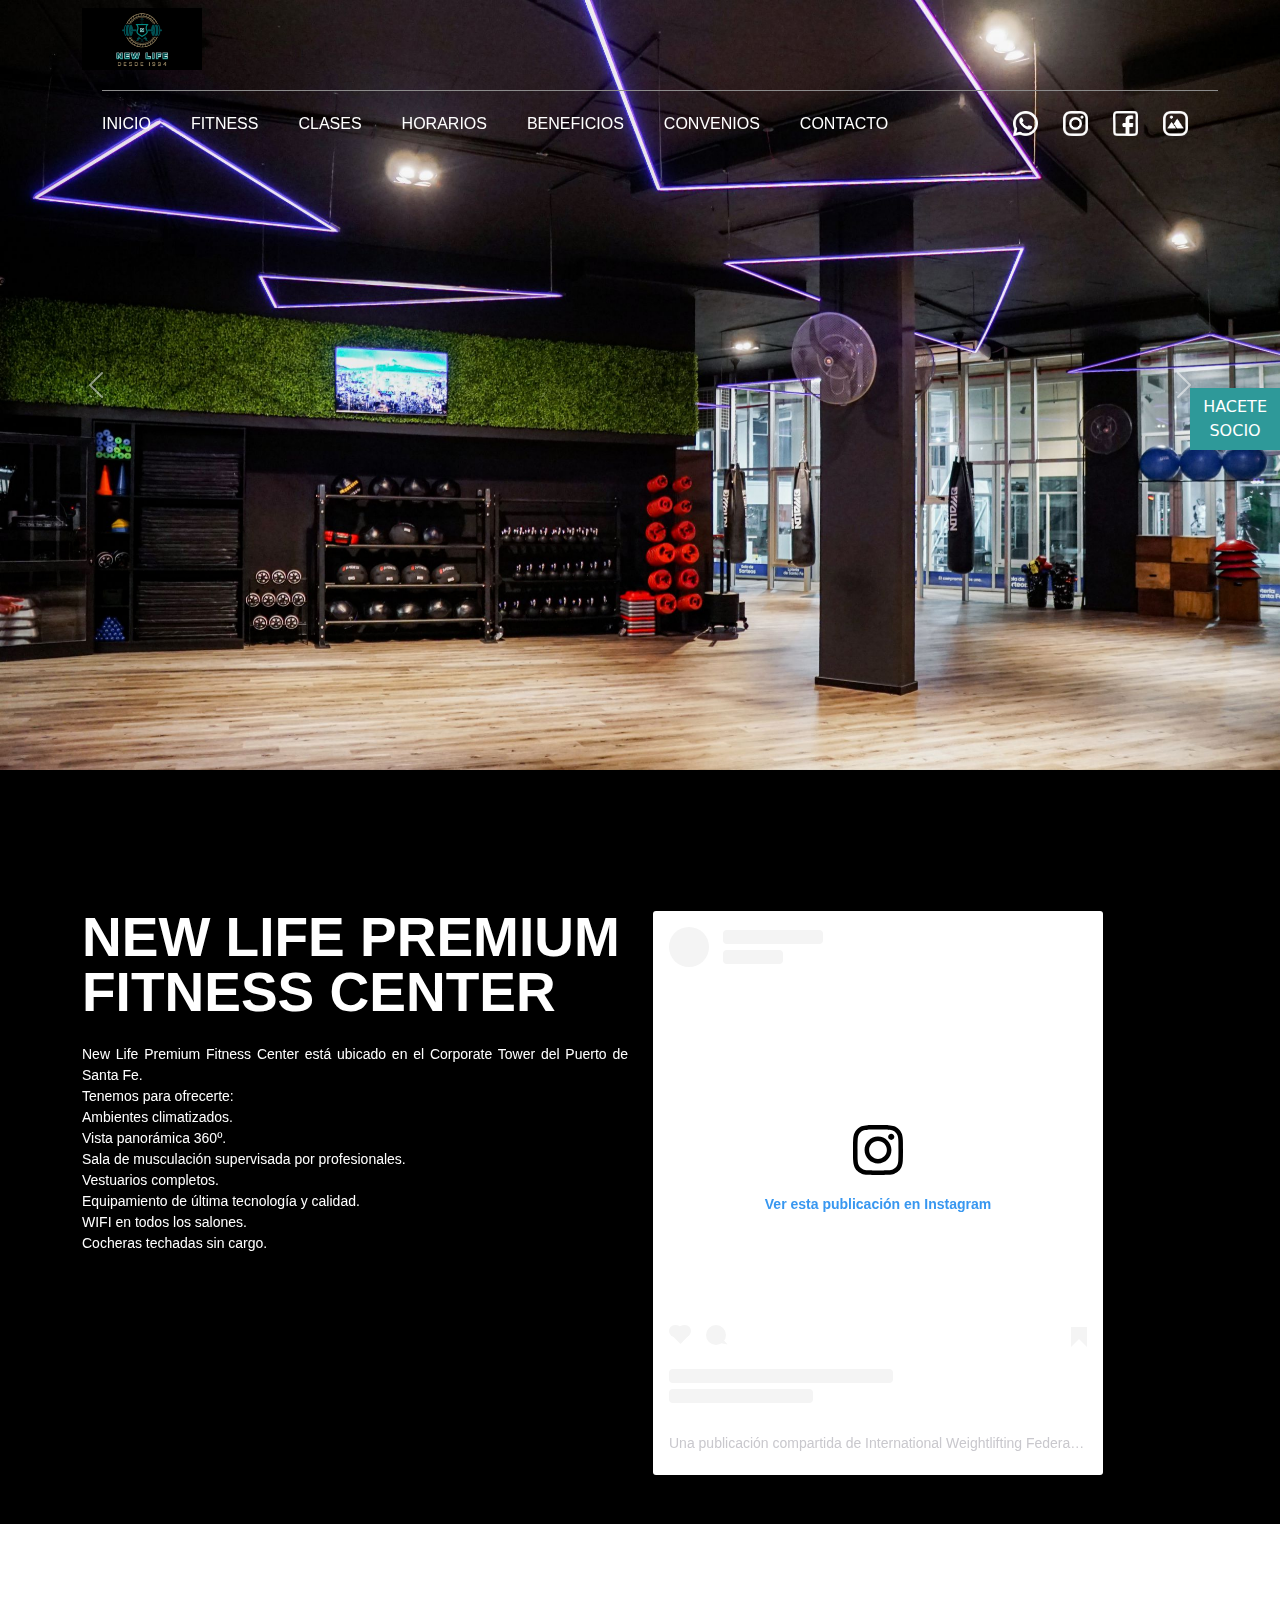
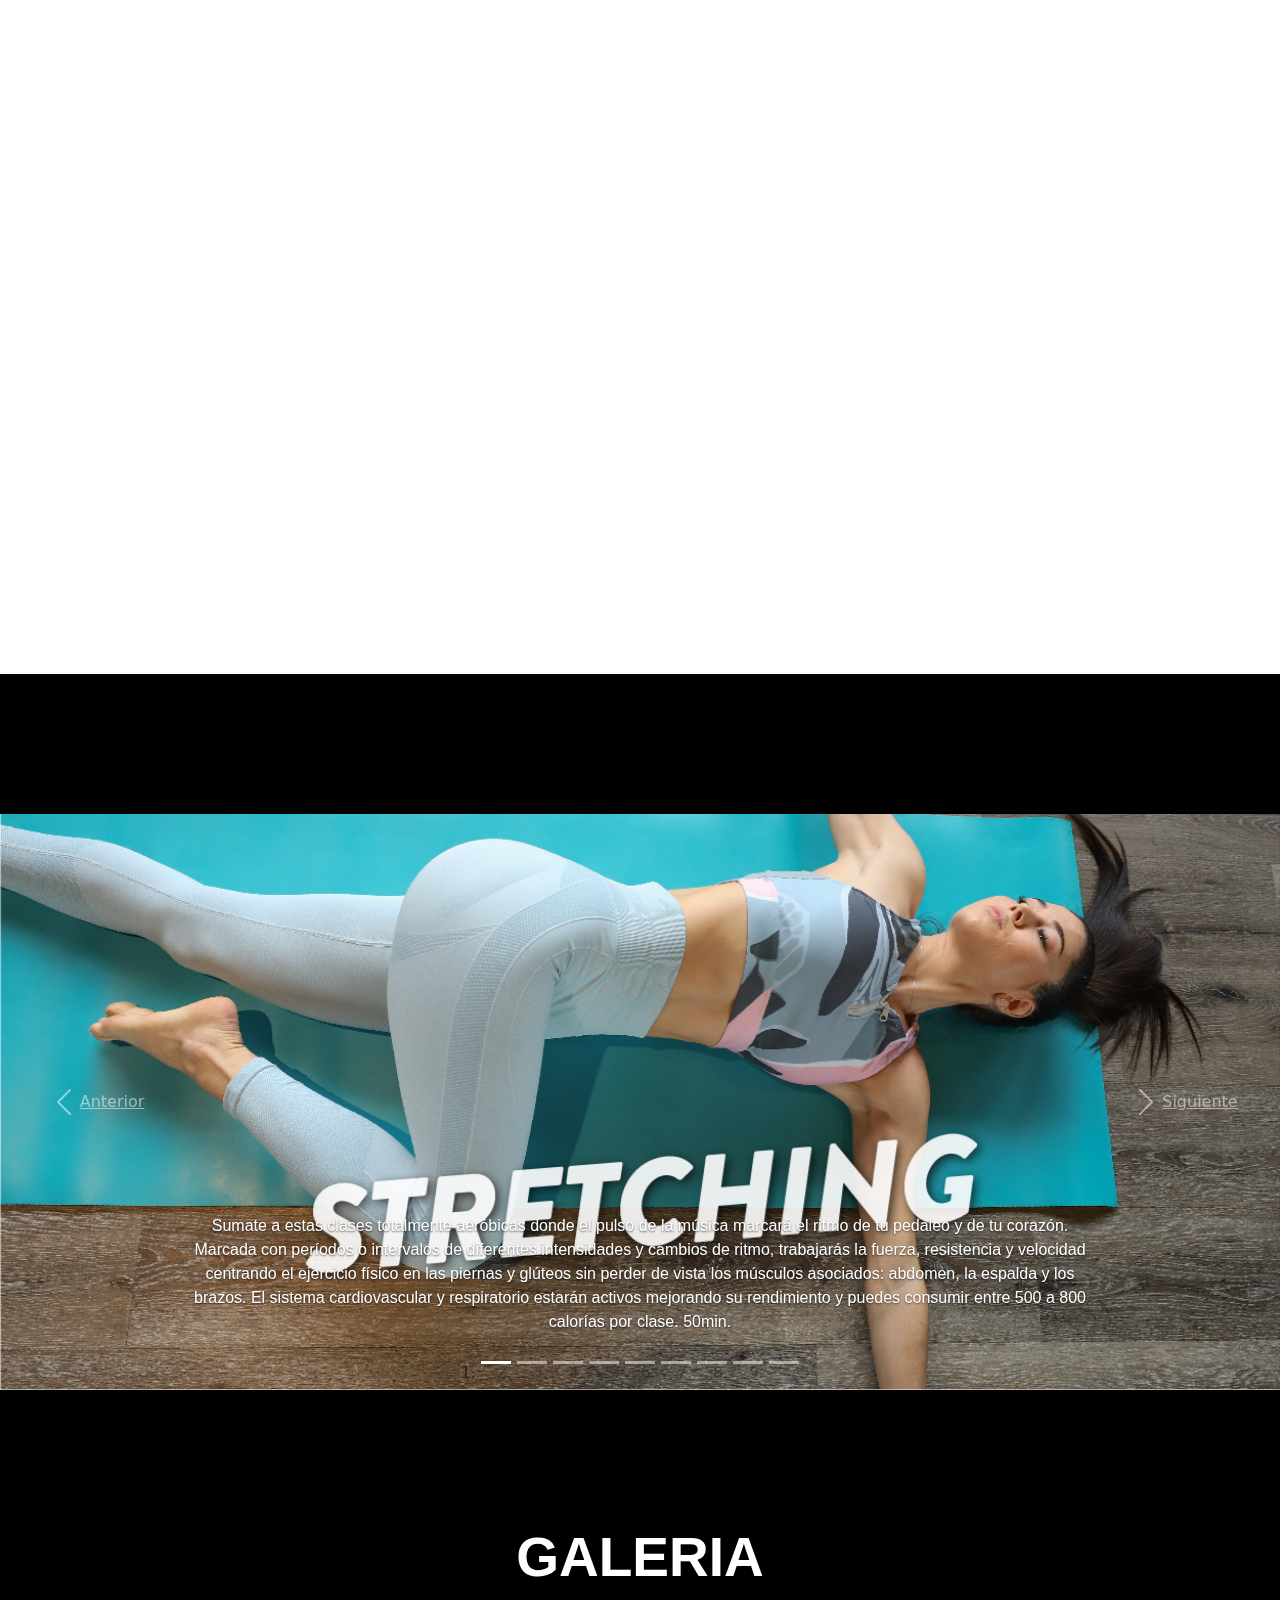
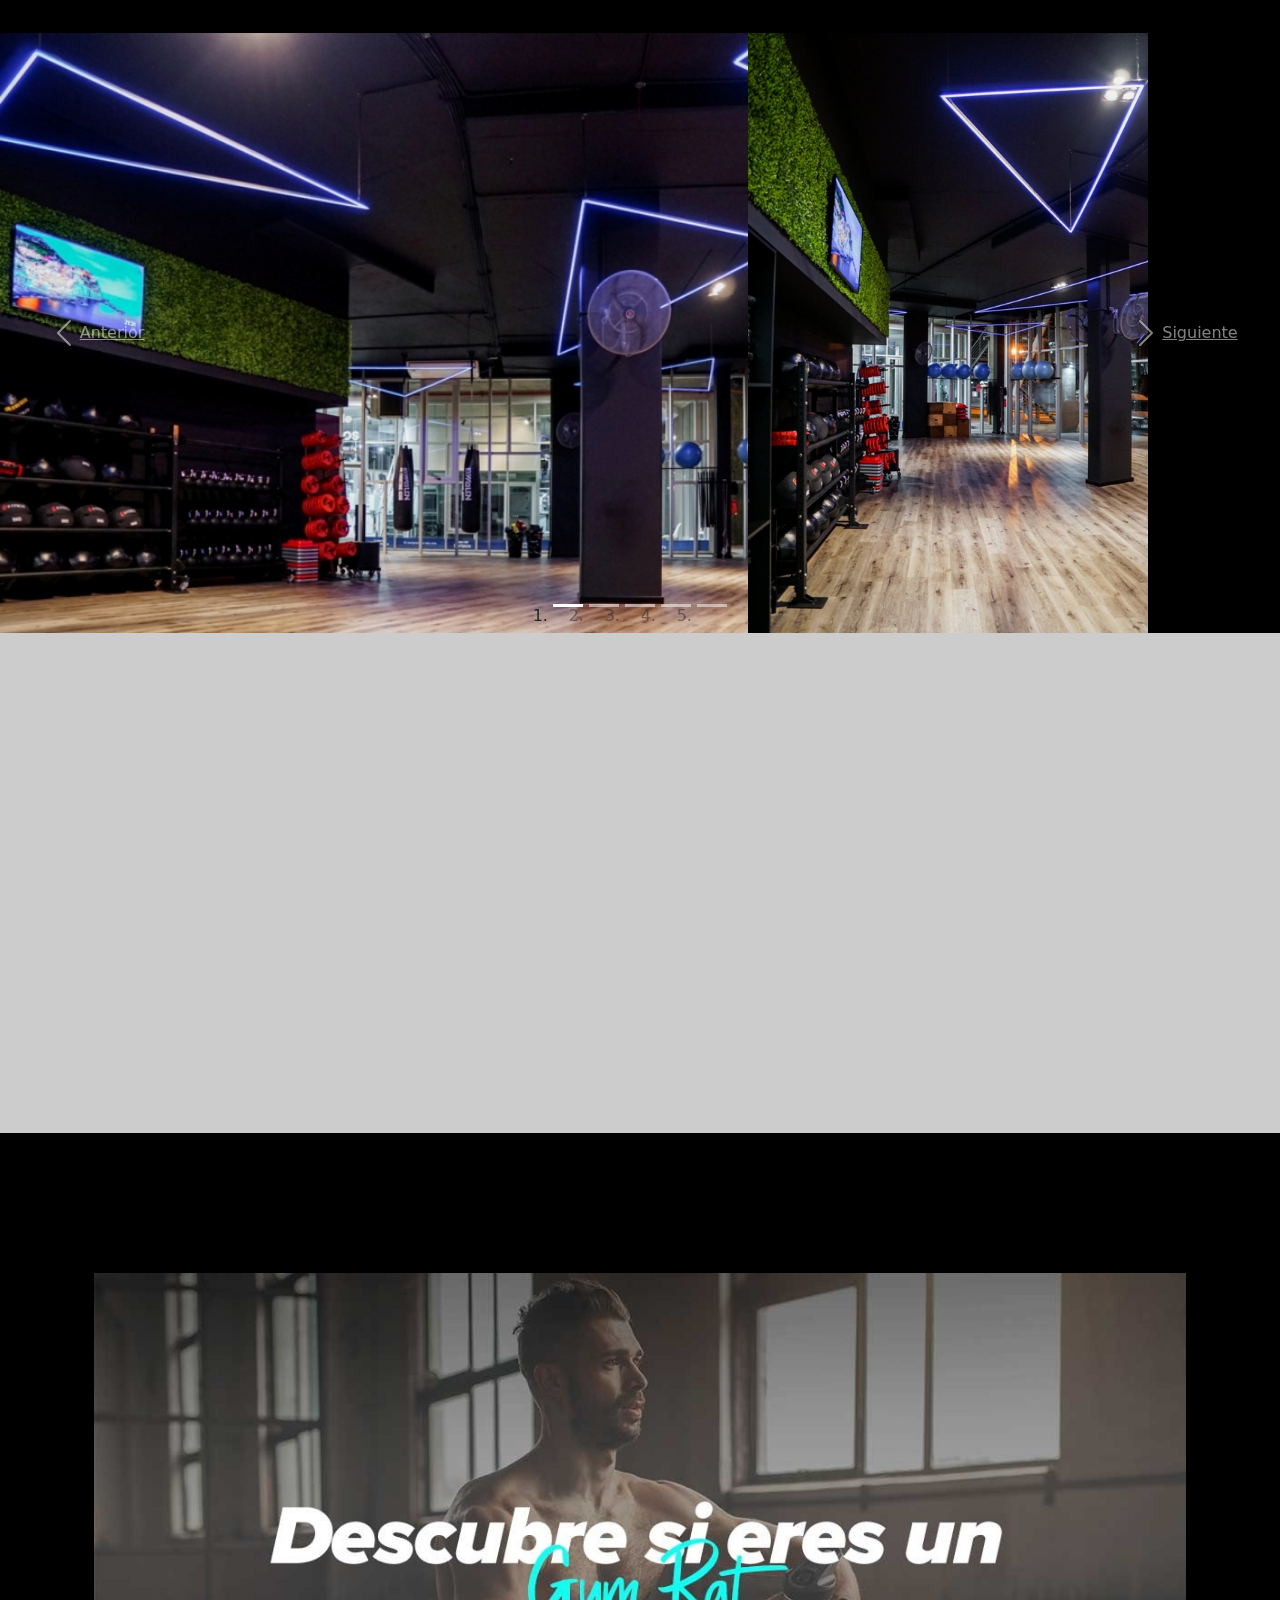
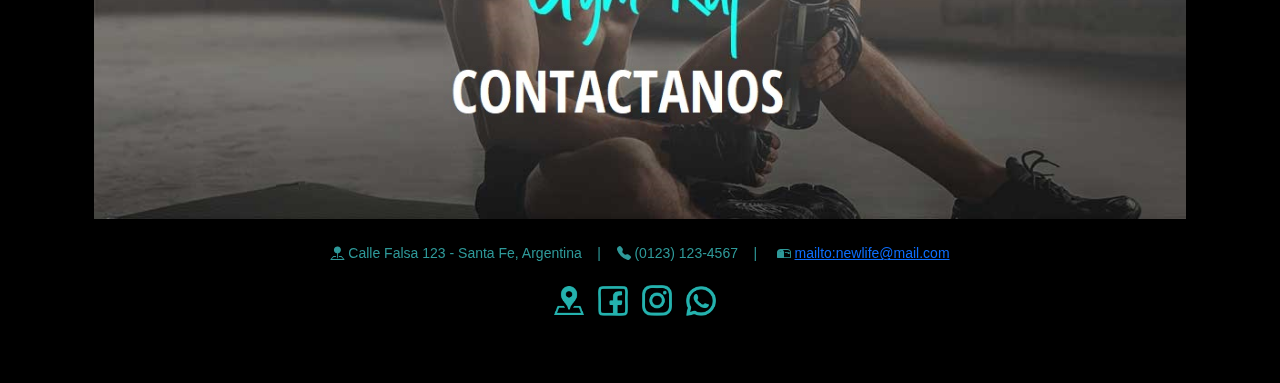
==== index.html @ 92bd69ae "seccion contacto agreagada y con eso finalizo la seccion main" ====
<!DOCTYPE html>
<html lang="en">

    <head>
        <meta charset="UTF-8">
        <meta name="viewport" content="width=device-width, initial-scale=1.0">
        <title>New Life Premium Fitness Center</title>

        <link href="https://cdn.jsdelivr.net/npm/bootstrap@5.3.3/dist/css/bootstrap.min.css" rel="stylesheet"
            integrity="sha384-QWTKZyjpPEjISv5WaRU9OFeRpok6YctnYmDr5pNlyT2bRjXh0JMhjY6hW+ALEwIH" crossorigin="anonymous">

        <link rel="stylesheet" href="https://cdn.jsdelivr.net/npm/bootstrap-icons@1.11.3/font/bootstrap-icons.min.css">

        <link rel="stylesheet" href="css/estilos.css">
    </head>

    <body id="pagina-top">
        <!-- ############################################################ HEADER #############################################################################-->
        <header>
            <nav class="navbar navbar-expand-md navbar-dark fixed-top">
                <div class="container">
                    <a class="page-scroll" href="#pagina-top"><img src="imagenes/landscapelogo.jpeg"
                            alt="New Life Premium Fitness Center" width="120"></a>
                    <div class="m-gris"></div>

                    <button class="navbar-toggler" type="button" data-bs-toggle="collapse"
                        data-bs-target="#navbarCollapse" aria-controls="navbarCollapse" aria-expanded="false"
                        aria-label="Toggle navigation">
                        <span class="navbar-toggler-icon"></span>
                    </button>


                    <div class="collapse navbar-collapse w-100 justify-content-between" id="navbarCollapse">
                        <ul class="navbar-nav">
                            <li class="nav-item"><a href="#pagina-top">INICIO</a></li>
                            <li class="nav-item"><a href="#fitness">FITNESS</a></li>
                            <li class="nav-item"><a href="#clases">CLASES</a></li>
                            <li class="nav-item"><a href="html/horarios.html">HORARIOS</a></li>
                            <li class="nav-item"><a href="html/beneficios.html">BENEFICIOS</a></li>
                            <li class="nav-item"><a href="html/convenios.html">CONVENIOS</a></li>
                            <li class="nav-item"><a href="#contacto">CONTACTO</a></li>
                        </ul>

                        <div class="cabecera-r">
                            <a href="https://web.whatsapp.com" target="_blank"><img src="imagenes/whatsapp2.png"
                                    height="25" alt=""></a>
                            <a href="https://www.instagram.com" target="_blank"><img src="imagenes/instagram.png"
                                    height="25" alt=""></a>
                            <a href="https://www.facebook.com" target="_blank"><img src="imagenes/facebook.png"
                                    height="25" alt=""></a>
                            <a href="#galeria"><img src="imagenes/galeria.png" height="25" alt=""></a>
                        </div>
                    </div>
                </div>
            </nav>


            <div id="carouselExample" class="carousel slide">
                <div class="carousel-inner">
                    <div class="carousel-item active">
                        <img src="imagenes/portada_1.jpg" class="d-block w-100" alt="...">
                    </div>
                    <div class="carousel-item">
                        <img src="imagenes/portada_2.jpg" class="d-block w-100" alt="...">
                    </div>
                    <div class="carousel-item">
                        <img src="imagenes/portada_3.jpg" class="d-block w-100" alt="...">
                    </div>
                </div>
                <button class="carousel-control-prev" type="button" data-bs-target="#carouselExample"
                    data-bs-slide="prev">
                    <span class="carousel-control-prev-icon" aria-hidden="true"></span>
                    <span class="visually-hidden">Previous</span>
                </button>
                <button class="carousel-control-next" type="button" data-bs-target="#carouselExample"
                    data-bs-slide="next">
                    <span class="carousel-control-next-icon" aria-hidden="true"></span>
                    <span class="visually-hidden">Next</span>
                </button>
            </div>
        </header>

        <!-- ############################################################ MAIN #############################################################################-->

        <main>
            <!-- =================================== BOTON FLOTANTE =============================== -->
            <div class="d-none d-sm-block" id="toTop" style="display: block;">
                <a href="html/preinscripcion.html">
                    <button class="btn btn-large btn-principal">
                        HACETE<br>
                        SOCIO
                    </button>
                </a>
            </div>

            <div class="d-block d-lg-none d-xl-block d-md-none d-lg-block d-sm-none d-md-block d-xl-none" id="toTopcel"
                style="display: block;">
                <a href="html/preinscripcion.html">
                    <button class="btn btn-large btn-principal">
                        HACETE SOCIO
                    </button>
                </a>
            </div>

            <!-- ############################################################ FITNESS #############################################################################-->

            <section id="fitness" class="fitness-section">
                <div class="container">
                    <div class="row">
                        <div class="col-lg-6 col-sm-6 col-xs-12">
                            <div class="titulo-n">New Life Premium Fitness Center</div><br>
                            <div class="parrafo2">
                                New Life Premium Fitness Center está ubicado en el Corporate Tower del Puerto de Santa
                                Fe. <br> Tenemos
                                para ofrecerte:<br>


                                Ambientes climatizados.<br>

                                Vista panorámica 360º.<br>

                                Sala de musculación supervisada por profesionales.<br>

                                Vestuarios completos.<br>

                                Equipamiento de última tecnología y calidad.<br>

                                WIFI en todos los salones.<br>

                                Cocheras techadas sin cargo.<br>
                                <br>

                            </div>
                        </div>



                        <div class="col-lg-6 col-sm-6 col-xs-12">
                            <blockquote class="instagram-media" data-instgrm-captioned
                                data-instgrm-permalink="https://www.instagram.com/p/C6EN-wyI9w6/?utm_source=ig_embed&amp;utm_campaign=loading"
                                data-instgrm-version="14"
                                style=" background:#FFF; border:0; border-radius:3px; box-shadow:0 0 1px 0 rgba(0,0,0,0.5),0 1px 10px 0 rgba(0,0,0,0.15); margin: 1px; max-width:450px; min-width:280px; padding:0; width:99.375%; width:-webkit-calc(100% - 2px); width:calc(100% - 2px);">
                                <div style="padding:16px;"> <a
                                        href="https://www.instagram.com/p/C6EN-wyI9w6/?utm_source=ig_embed&amp;utm_campaign=loading"
                                        style=" background:#FFFFFF; line-height:0; padding:0 0; text-align:center; text-decoration:none; width:100%;"
                                        target="_blank">
                                        <div style=" display: flex; flex-direction: row; align-items: center;">
                                            <div
                                                style="background-color: #F4F4F4; border-radius: 50%; flex-grow: 0; height: 40px; margin-right: 14px; width: 40px;">
                                            </div>
                                            <div
                                                style="display: flex; flex-direction: column; flex-grow: 1; justify-content: center;">
                                                <div
                                                    style=" background-color: #F4F4F4; border-radius: 4px; flex-grow: 0; height: 14px; margin-bottom: 6px; width: 100px;">
                                                </div>
                                                <div
                                                    style=" background-color: #F4F4F4; border-radius: 4px; flex-grow: 0; height: 14px; width: 60px;">
                                                </div>
                                            </div>
                                        </div>
                                        <div style="padding: 19% 0;"></div>
                                        <div style="display:block; height:50px; margin:0 auto 12px; width:50px;"><svg
                                                width="50px" height="50px" viewBox="0 0 60 60" version="1.1"
                                                xmlns="https://www.w3.org/2000/svg"
                                                xmlns:xlink="https://www.w3.org/1999/xlink">
                                                <g stroke="none" stroke-width="1" fill="none" fill-rule="evenodd">
                                                    <g transform="translate(-511.000000, -20.000000)" fill="#000000">
                                                        <g>
                                                            <path
                                                                d="M556.869,30.41 C554.814,30.41 553.148,32.076 553.148,34.131 C553.148,36.186 554.814,37.852 556.869,37.852 C558.924,37.852 560.59,36.186 560.59,34.131 C560.59,32.076 558.924,30.41 556.869,30.41 M541,60.657 C535.114,60.657 530.342,55.887 530.342,50 C530.342,44.114 535.114,39.342 541,39.342 C546.887,39.342 551.658,44.114 551.658,50 C551.658,55.887 546.887,60.657 541,60.657 M541,33.886 C532.1,33.886 524.886,41.1 524.886,50 C524.886,58.899 532.1,66.113 541,66.113 C549.9,66.113 557.115,58.899 557.115,50 C557.115,41.1 549.9,33.886 541,33.886 M565.378,62.101 C565.244,65.022 564.756,66.606 564.346,67.663 C563.803,69.06 563.154,70.057 562.106,71.106 C561.058,72.155 560.06,72.803 558.662,73.347 C557.607,73.757 556.021,74.244 553.102,74.378 C549.944,74.521 548.997,74.552 541,74.552 C533.003,74.552 532.056,74.521 528.898,74.378 C525.979,74.244 524.393,73.757 523.338,73.347 C521.94,72.803 520.942,72.155 519.894,71.106 C518.846,70.057 518.197,69.06 517.654,67.663 C517.244,66.606 516.755,65.022 516.623,62.101 C516.479,58.943 516.448,57.996 516.448,50 C516.448,42.003 516.479,41.056 516.623,37.899 C516.755,34.978 517.244,33.391 517.654,32.338 C518.197,30.938 518.846,29.942 519.894,28.894 C520.942,27.846 521.94,27.196 523.338,26.654 C524.393,26.244 525.979,25.756 528.898,25.623 C532.057,25.479 533.004,25.448 541,25.448 C548.997,25.448 549.943,25.479 553.102,25.623 C556.021,25.756 557.607,26.244 558.662,26.654 C560.06,27.196 561.058,27.846 562.106,28.894 C563.154,29.942 563.803,30.938 564.346,32.338 C564.756,33.391 565.244,34.978 565.378,37.899 C565.522,41.056 565.552,42.003 565.552,50 C565.552,57.996 565.522,58.943 565.378,62.101 M570.82,37.631 C570.674,34.438 570.167,32.258 569.425,30.349 C568.659,28.377 567.633,26.702 565.965,25.035 C564.297,23.368 562.623,22.342 560.652,21.575 C558.743,20.834 556.562,20.326 553.369,20.18 C550.169,20.033 549.148,20 541,20 C532.853,20 531.831,20.033 528.631,20.18 C525.438,20.326 523.257,20.834 521.349,21.575 C519.376,22.342 517.703,23.368 516.035,25.035 C514.368,26.702 513.342,28.377 512.574,30.349 C511.834,32.258 511.326,34.438 511.181,37.631 C511.035,40.831 511,41.851 511,50 C511,58.147 511.035,59.17 511.181,62.369 C511.326,65.562 511.834,67.743 512.574,69.651 C513.342,71.625 514.368,73.296 516.035,74.965 C517.703,76.634 519.376,77.658 521.349,78.425 C523.257,79.167 525.438,79.673 528.631,79.82 C531.831,79.965 532.853,80.001 541,80.001 C549.148,80.001 550.169,79.965 553.369,79.82 C556.562,79.673 558.743,79.167 560.652,78.425 C562.623,77.658 564.297,76.634 565.965,74.965 C567.633,73.296 568.659,71.625 569.425,69.651 C570.167,67.743 570.674,65.562 570.82,62.369 C570.966,59.17 571,58.147 571,50 C571,41.851 570.966,40.831 570.82,37.631">
                                                            </path>
                                                        </g>
                                                    </g>
                                                </g>
                                            </svg></div>
                                        <div style="padding-top: 8px;">
                                            <div
                                                style=" color:#3897f0; font-family:Arial,sans-serif; font-size:14px; font-style:normal; font-weight:550; line-height:18px;">
                                                Ver esta publicación en Instagram</div>
                                        </div>
                                        <div style="padding: 12.5% 0;"></div>
                                        <div
                                            style="display: flex; flex-direction: row; margin-bottom: 14px; align-items: center;">
                                            <div>
                                                <div
                                                    style="background-color: #F4F4F4; border-radius: 50%; height: 12.5px; width: 12.5px; transform: translateX(0px) translateY(7px);">
                                                </div>
                                                <div
                                                    style="background-color: #F4F4F4; height: 12.5px; transform: rotate(-45deg) translateX(3px) translateY(1px); width: 12.5px; flex-grow: 0; margin-right: 14px; margin-left: 2px;">
                                                </div>
                                                <div
                                                    style="background-color: #F4F4F4; border-radius: 50%; height: 12.5px; width: 12.5px; transform: translateX(9px) translateY(-18px);">
                                                </div>
                                            </div>
                                            <div style="margin-left: 8px;">
                                                <div
                                                    style=" background-color: #F4F4F4; border-radius: 50%; flex-grow: 0; height: 20px; width: 20px;">
                                                </div>
                                                <div
                                                    style=" width: 0; height: 0; border-top: 2px solid transparent; border-left: 6px solid #f4f4f4; border-bottom: 2px solid transparent; transform: translateX(16px) translateY(-4px) rotate(30deg)">
                                                </div>
                                            </div>
                                            <div style="margin-left: auto;">
                                                <div
                                                    style=" width: 0px; border-top: 8px solid #F4F4F4; border-right: 8px solid transparent; transform: translateY(16px);">
                                                </div>
                                                <div
                                                    style=" background-color: #F4F4F4; flex-grow: 0; height: 12px; width: 16px; transform: translateY(-4px);">
                                                </div>
                                                <div
                                                    style=" width: 0; height: 0; border-top: 8px solid #F4F4F4; border-left: 8px solid transparent; transform: translateY(-4px) translateX(8px);">
                                                </div>
                                            </div>
                                        </div>
                                        <div
                                            style="display: flex; flex-direction: column; flex-grow: 1; justify-content: center; margin-bottom: 24px;">
                                            <div
                                                style=" background-color: #F4F4F4; border-radius: 4px; flex-grow: 0; height: 14px; margin-bottom: 6px; width: 224px;">
                                            </div>
                                            <div
                                                style=" background-color: #F4F4F4; border-radius: 4px; flex-grow: 0; height: 14px; width: 144px;">
                                            </div>
                                        </div>
                                    </a>
                                    <p
                                        style=" color:#c9c8cd; font-family:Arial,sans-serif; font-size:14px; line-height:17px; margin-bottom:0; margin-top:8px; overflow:hidden; padding:8px 0 7px; text-align:center; text-overflow:ellipsis; white-space:nowrap;">
                                        <a href="https://www.instagram.com/p/C6EN-wyI9w6/?utm_source=ig_embed&amp;utm_campaign=loading"
                                            style=" color:#c9c8cd; font-family:Arial,sans-serif; font-size:14px; font-style:normal; font-weight:normal; line-height:17px; text-decoration:none;"
                                            target="_blank">Una publicación compartida de International Weightlifting
                                            Federation (@iwfnet)</a>
                                    </p>
                                </div>
                            </blockquote>
                            <script async src="//www.instagram.com/embed.js"></script>
                            <br><br>
                        </div>
                    </div>
                </div>
            </section>

            <!-- ############################################################ VIDEO PROMO #############################################################################-->
            <section class="image-section d-none d-sm-block">

                <div class="col-lg-12 col-md-12 col-12 d-none d-sm-block">
                    <video class="background-video" muted="" autoplay="" loop="" preload="auto">
                        <source src="video/video-promo.mp4" type="video/mp4">
                    </video>
                </div>
            </section>

            <!-- ############################################################ CLASES Y ANIMACION #############################################################################-->

            <section class="animacion-seccion d-lg-none d-xl-block d-xl-none">
                <div id="carouselExampleAutoplaying" class="carousel slide" data-bs-ride="carousel">
                    <div class="carousel-inner">
                        <div class="carousel-item active">
                            <img src="imagenes/animacion_01.jpg" class="d-block w-100" alt="animacion_01">
                        </div>
                        <div class="carousel-item">
                            <img src="imagenes/animacion_02.jpg" class="d-block w-100" alt="animacion_02">
                        </div>
                        <div class="carousel-item">
                            <img src="imagenes/animacion_03.jpg" class="d-block w-100" alt="animacion_03">
                        </div>
                        <div class="carousel-item">
                            <img src="imagenes/animacion_04.jpg" class="d-block w-100" alt="animacion_04">
                        </div>
                        <div class="carousel-item">
                            <img src="imagenes/animacion_05.jpg" class="d-block w-100" alt="animacion_05">
                        </div>
                    </div>
                    <button class="carousel-control-prev" type="button" data-bs-target="#carouselExampleAutoplaying"
                        data-bs-slide="prev">
                        <span class="carousel-control-prev-icon" aria-hidden="true"></span>
                        <span class="visually-hidden">Previous</span>
                    </button>
                    <button class="carousel-control-next" type="button" data-bs-target="#carouselExampleAutoplaying"
                        data-bs-slide="next">
                        <span class="carousel-control-next-icon" aria-hidden="true"></span>
                        <span class="visually-hidden">Next</span>
                    </button>
                </div>
            </section>

            <section id="clases" class="clases-seccion">

                <div id="carouselExampleIndicators" class="carousel slide" data-bs-ride="carousel">
                    <ol class="carousel-indicators">
                        <li data-bs-target="#carouselExampleIndicators" data-bs-slide-to="0" class="active"></li>
                        <li data-bs-target="#carouselExampleIndicators" data-bs-slide-to="1"></li>
                        <li data-bs-target="#carouselExampleIndicators" data-bs-slide-to="2"></li>
                        <li data-bs-target="#carouselExampleIndicators" data-bs-slide-to="3"></li>
                        <li data-bs-target="#carouselExampleIndicators" data-bs-slide-to="4"></li>
                        <li data-bs-target="#carouselExampleIndicators" data-bs-slide-to="5"></li>
                        <li data-bs-target="#carouselExampleIndicators" data-bs-slide-to="6"></li>
                        <li data-bs-target="#carouselExampleIndicators" data-bs-slide-to="7"></li>
                        <li data-bs-target="#carouselExampleIndicators" data-bs-slide-to="8"></li>
                    </ol>
                    <div class="carousel-inner">
                        <div class="carousel-item active">
                            <img class="d-block w-100" src="imagenes/clase1.jpg" alt="Primera Imagen">
                            <div class="carousel-caption d-none d-md-block">
                                <p>Sumate a estas clases totalmente aeróbicas donde el pulso de la música marcará el
                                    ritmo de tu pedaleo
                                    y de tu corazón.
                                    Marcada con períodos o intervalos de diferentes intensidades y cambios de ritmo,
                                    trabajarás la fuerza,
                                    resistencia y velocidad centrando el ejercicio físico en las piernas y glúteos sin
                                    perder de vista los
                                    músculos asociados: abdomen, la espalda y los brazos.
                                    El sistema cardiovascular y respiratorio estarán activos mejorando su rendimiento y
                                    puedes consumir
                                    entre 500 a 800 calorías por clase.
                                    50min.</p>
                            </div>
                        </div>
                        <div class="carousel-item">
                            <img class="d-block w-100" src="imagenes/clase2.jpg" alt="Segunda Imagen">
                            <div class="carousel-caption d-none d-md-block">
                                <p>Una manera divertida de entrenarte y mantenerte saludable, basado en un ejercicio
                                    100% aeróbico, que
                                    te permitirá quemar calorías, conectando todo el cuerpo mediante movimientos de
                                    baile combinados con
                                    una serie de coreografías con la música que está de moda.
                                    Las clases están diseñadas para que cualquier persona la pueda practicar, ya que las
                                    coreos se repiten
                                    de manera progresiva para que las aprendas y disfrutes.
                                    Duración 50min.</p>
                            </div>
                        </div>
                        <div class="carousel-item">
                            <img class="d-block w-100" src="imagenes/clase3.jpg" alt="Tercera Imagen">
                            <div class="carousel-caption d-none d-md-block">
                                <p>Si estás buscando una rutina centrada en fortalecer, tonificar y darle una buena
                                    forma a tus curvas,
                                    esta es la clase ideal para vos.
                                    Esta sesión de entrenamiento se centra en 3 áreas: glúteos, abdomen y piernas,
                                    siendo ideal como
                                    complemento de una actividad aeróbica.
                                    Las clases son aptas para todos los niveles, ya que el nivel de esfuerzo se puede
                                    adaptar y cada
                                    persona puede regular también hasta qué punto puede realizar el ejercicio, la
                                    velocidad y la cantidad
                                    de repeticiones.
                                    Duración 50min.</p>
                            </div>
                        </div>
                        <div class="carousel-item">
                            <img class="d-block w-100" src="imagenes/clase4.jpg" alt="Cuarta Imagen">
                            <div class="carousel-caption d-none d-md-block">
                                <p>Ponete los guantes y vení a practicar los golpes, técnicas, defensas y
                                    desplazamientos habituales del
                                    boxeo recreativo.
                                    Entrenamiento basado en las rutinas que practican los aficionados de este deporte,
                                    tiene todo lo que
                                    tiene el boxeo de verdad… menos la pelea.
                                    Se trabaja con ejercicios de alta intensidad combinando saltos a la soga,
                                    sentadillas, flexiones,
                                    múltiples ejercicios para trabajar el core o centro del cuerpo y técnicas de golpes
                                    a la bolsa.
                                    Duración 50min.</p>
                            </div>
                        </div>
                        <div class="carousel-item">
                            <img class="d-block w-100" src="imagenes/clase5.jpg" alt="Quinta Imagen">
                            <div class="carousel-caption d-none d-md-block">
                                <p>Musculacion</p>
                            </div>
                        </div>
                        <div class="carousel-item">
                            <img class="d-block w-100" src="imagenes/clase6.jpg" alt="Sexta Imagen">
                            <div class="carousel-caption d-none d-md-block">
                                <p>Sumate a estas clases totalmente aeróbicas donde el pulso de la música marcará el
                                    ritmo de tu pedaleo
                                    y de tu corazón.
                                    Marcada con períodos o intervalos de diferentes intensidades y cambios de ritmo,
                                    trabajarás la fuerza,
                                    resistencia y velocidad centrando el ejercicio físico en las piernas y glúteos sin
                                    perder de vista los
                                    músculos asociados: abdomen, la espalda y los brazos.
                                    El sistema cardiovascular y respiratorio estarán activos mejorando su rendimiento y
                                    puedes consumir
                                    entre 500 a 800 calorías por clase.
                                    50min.</p>
                            </div>
                        </div>
                        <div class="carousel-item">
                            <img class="d-block w-100" src="imagenes/clase7.jpg" alt="Septima Imagen">
                        </div>
                        <div class="carousel-item">
                            <img class="d-block w-100" src="imagenes/clase8.jpg" alt="Octava Imagen">
                            <div class="carousel-caption d-none d-md-block">
                                <p>Si lo que buscas es fortalecer y tonificar la musculatura central del cuerpo esta es
                                    la clase ideal
                                    para vos.
                                    El Core, músculos claves para estabilizar el cuerpo, te ayudan a sostener una buena
                                    postura y realizar
                                    movimientos correctos con menor riesgo de lesiones como también mejorar la postura y
                                    mejorar el
                                    rendimiento deportivo. Además de que te darán esa actitud y forma corporal que hace
                                    a la estética.
                                    Duración 30min.
                                </p>
                            </div>
                        </div>
                        <div class="carousel-item">
                            <img class="d-block w-100" src="imagenes/clase9.jpg" alt="Novena Imagen">
                            <div class="carousel-caption d-none d-md-block">
                                <p>Activate, divertite y entrená todo el cuerpo de manera integral y funcional para
                                    estar saludable y
                                    con estado fit.
                                    En las clases trabajarás en circuitos de ejercicios por intervalos de alta
                                    intensidad combinados con
                                    momentos de recuperación y de impacto moderado con diferentes elementos de peso
                                    libre.
                                    Te ayudará a mejorar tus capacidades físicas como la fuerza, la velocidad y la
                                    resistencia, bajar de
                                    peso y quemar grasas como aquellas cualidades que son importantes para tu día a día
                                    como la agilidad,
                                    la movilidad, la estabilidad, la coordinación o el equilibrio, corrigiendo también
                                    tu postura
                                    corporal.
                                    Duración 50min.
                                    PreviousNext
                                </p>
                            </div>
                        </div>
                    </div>
                    <a class="carousel-control-prev" href="#carouselExampleIndicators" role="button"
                        data-bs-slide="prev">
                        <span class="carousel-control-prev-icon" aria-hidden="true"></span>
                        <span class="sr-only">Anterior</span>
                    </a>
                    <a class="carousel-control-next" href="#carouselExampleIndicators" role="button"
                        data-bs-slide="next">
                        <span class="carousel-control-next-icon" aria-hidden="true"></span>
                        <span class="sr-only">Siguiente</span>
                    </a>
                </div>
            </section>

            <!-- ############################################################ GALERIA #############################################################################-->

            <section id="galeria" class="horarios-seccion">

                <div class="container">
                    <div class="titulo-sec2">GALERIA</div>
                    <br><br>
                </div>

                <div id="carouselExampleIndicatorsGaleria" class="carousel slide" data-bs-ride="carousel">
                    <ol class="carousel-indicators">
                        <li data-bs-target="#carouselExampleIndicatorsGaleria" data-bs-slide-to="0" class="active"></li>
                        <li data-bs-target="#carouselExampleIndicatorsGaleria" data-bs-slide-to="1"></li>
                        <li data-bs-target="#carouselExampleIndicatorsGaleria" data-bs-slide-to="2"></li>
                        <li data-bs-target="#carouselExampleIndicatorsGaleria" data-bs-slide-to="3"></li>
                        <li data-bs-target="#carouselExampleIndicatorsGaleria" data-bs-slide-to="4"></li>
                    </ol>
                    <div class="carousel-inner">
                        <div class="carousel-item active">
                            <div class="col-12 row">
                                <div class="d-none d-sm-block col-6">
                                    <img src="imagenes/galeria_10.jpg" height="600">
                                </div>

                                <div class="d-md-none d-lg-block d-lg-none d-xl-block col-6">
                                    <img src="imagenes/vertical_01.jpg" height="600">
                                </div>
                            </div>
                        </div>

                        <div class="carousel-item">
                            <div class="div col-12 row">
                                <div class="d-none d-sm-block col-6">
                                    <img src="imagenes/galeria_11.jpg" height="600">
                                </div>

                                <div class="d-md-none d-lg-block d-lg-none d-xl-block col-6">
                                    <img src="imagenes/vertical_02.jpg" height="600">
                                </div>
                            </div>
                        </div>

                        <div class="carousel-item">
                            <div class="col-12 row">
                                <div class="d-none d-sm-block col-6">
                                    <img src="imagenes/galeria_13.jpg" height="600">
                                </div>

                                <div class="d-md-none d-lg-block d-lg-none d-xl-block col-6">
                                    <img src="imagenes/vertical_03.jpg" height="600">
                                </div>
                            </div>
                        </div>

                        <div class="carousel-item">
                            <div class="col-12 row">
                                <div class="d-none d-sm-block col-6">
                                    <img src="imagenes/galeria_14.jpg" height="600">
                                </div>

                                <div class="d-md-none d-lg-block d-lg-none d-xl-block col-6">
                                    <img src="imagenes/vertical_06.jpg" height="600">
                                </div>
                            </div>
                        </div>

                        <div class="carousel-item">
                            <div class="col-12 row">
                                <div class="d-none d-sm-block col-6">
                                    <img src="imagenes/galeria_15.jpg" height="600">
                                </div>

                                <div class="d-md-none d-lg-block d-lg-none d-xl-block col-6">
                                    <img src="imagenes/vertical_06.jpg" height="600">
                                </div> >

                            </div>
                        </div>
                    </div>
                    <a class="carousel-control-prev" href="#carouselExampleIndicatorsGaleria" role="button"
                        data-bs-slide="prev">
                        <span class="carousel-control-prev-icon" aria-hidden="true"></span>
                        <span class="sr-only">Anterior</span>
                    </a>
                    <a class="carousel-control-next" href="#carouselExampleIndicatorsGaleria" role="button"
                        data-bs-slide="next">
                        <span class="carousel-control-next-icon" aria-hidden="true"></span>
                        <span class="sr-only">Siguiente</span>
                    </a>
                </div>
                </div>

            </section>

            <!-- ############################################################ SECCION 2 #############################################################################-->

            <section class="imagen2-seccion d-none d-sm-block">
                <div class="container"></div>
            </section>

            <!-- ############################################################ CONTACTO #############################################################################-->

            <section id="contacto" class="contacto-seccion">
                <div class="container">
                    <div class="row galeria">

                        <div class="col-lg-12 col-sm-12 col-xs-12 ">
                            <a href="html/contacto.html"><img src="imagenes/contacto.jpg" width="100%"
                                    alt=""></a><br><br>
                        </div>


                        <div class="col-lg-12 col-sm-12 col-xs-12 parrafo3">

                            <span><i class="bi bi-pin-map-fill"></i></span> Calle Falsa 123 -
                            Santa Fe, Argentina &nbsp; &nbsp;|&nbsp; &nbsp;
                            <span><i class="bi bi-telephone-fill"></i></span> (0123) 123-4567 &nbsp; &nbsp;| &nbsp;
                            &nbsp;
                            <span><i class="bi bi-mailbox2"></i></span> <a href="mailto:newlife@mail.com">
                                mailto:newlife@mail.com
                            </a>
                            <br><br>

                            <a href="https://www.google.com.ar/maps" target="_blank"><img class="ico"
                                    src="imagenes/maps.png" width="30" alt=""></a>
                            <a href="https://www.facebook.com" target="_blank"><img class="ico"
                                    src="imagenes/facebook2.png" width="30" alt=""></a>
                            <a href="https://www.instagram.com" target="_blank"><img class="ico"
                                    src="imagenes/instagram2.png" width="30" alt=""></a>
                            <a href="https://web.whatsapp.com/" target="_blank"><img class="ico"
                                    src="imagenes/whatsapp.png" height="30" alt=""></a>
                        </div>

                    </div>
                </div>
            </section>
        </main>



        <script src="https://cdn.jsdelivr.net/npm/bootstrap@5.3.3/dist/js/bootstrap.bundle.min.js"
            integrity="sha384-YvpcrYf0tY3lHB60NNkmXc5s9fDVZLESaAA55NDzOxhy9GkcIdslK1eN7N6jIeHz"
            crossorigin="anonymous"></script>

    </body>

</html>
---- css/estilos.css ----
@import url("https://cdn.jsdelivr.net/npm/bootstrap-icons@1.11.3/font/bootstrap-icons.min.css");

* {
    margin: 0;
    padding: 0;
}

/*================================================== NAVBAR=============================================*/

.m-gris {
    background: #8C8C8C;
    margin: 20px;
    padding: 0px;
    height: 1px;
    width: 100%;
}

.navbar>.container {
    flex-direction: column;
    align-items: flex-start;
}


.navbar-nav>li {
    padding-left: 20px;
    padding-right: 20px;
    margin: 0;
}

.navbar-nav>li>a {
    text-decoration: none;
    color: white;
    font-family: 'Darker Grotesque', 'Lucida Sans', 'Lucida Sans Regular', 'Lucida Grande', 'Lucida Sans Unicode', Geneva, Verdana, sans-serif;
}

.navbar-nav>li>a:hover {
    text-decoration: none;
    color: #2E9999;
}

.cabecera-r>a>img {
    padding-left: 10px;
    padding-right: 10px;
    margin-right: 0px;
}

.navbar-toggler{
    background-color: rgba(46, 153, 153, 60%);
    border: 3px;
}

/* ############################################################ BOTON FLOTANTE ############################################################################# */

#toTop {

    position: fixed;
    bottom: 50%;
    right: 0px;
    cursor: pointer;
    display: none;
    z-index: 600;
}

#toTopcel {

    position: fixed;
    bottom: 0;
    right: 0px;
    cursor: pointer;
    display: none;
    z-index: 600;
    width: 100%
}

.btn-principal,
.btn-principal:visited,
.btn-principal:active {
    color: #FFF;
    background: #2E9999;
    border-color: #2E9999;
    width: 100%;
    border-radius: 0px;
}

.btn-principal:focus {
    color: #FFF;
    background-color: #2E9999;
    border-color: #2E9999;
}

.btn-principal:hover {
    color: #FFF;
    background-color: #666;
    border-color: #666;
}

/*================================================ FITNESS ===============================================================*/

.fitness-section {
    min-height: 600px;
    padding-top: 140px;

    text-align: center;
    background: #000000;
}


.titulo-n {
    font-size: 55px;
    color: #FFF;
    text-align: left;
    font-family: 'Darker Grotesque', 'Lucida Sans', 'Lucida Sans Regular', 'Lucida Grande', 'Lucida Sans Unicode', Geneva, Verdana, sans-serif;
    font-style: normal;
    font-weight: 900;
    text-transform: uppercase;
    line-height: 55px;
}

.parrafo2 {
    font-size: 14px;
    text-align: justify;
    color: #fff;
    font-family: 'Darker Grotesque', 'Lucida Sans', 'Lucida Sans Regular', 'Lucida Grande', 'Lucida Sans Unicode', Geneva, Verdana, sans-serif;
    font-style: normal;
    font-weight: 300;
}

/* ======================================== VIDEO PROMO ==================================== */

.image-section {
    height: 750px;
    background-position: center;
    background-repeat: no-repeat;
    background-size: cover;
    background-attachment: fixed;
}

.background-video {
    height: 100vh;
    width: 100vw;
    object-fit: cover;
    position: fixed;
    left: 0;
    right: 0;
    top: 0;
    bottom: 0;
    z-index: -1;
}

/* ======================================== CLASES Y ANIMACION ==================================== */

.animacion-seccion {
    margin-bottom: 0px;
    text-align: center;
    background: #000000;
}

.clases-seccion {
    padding-top: 140px;
    margin-bottom: 0px;
    text-align: center;
    background: #000000;
}

.carousel {
    position: relative;
    margin-top: 0px;
}

.carousel-caption {
    position: absolute;
    right: 15%;
    bottom: 20px;
    left: 15%;
    z-index: 10;
    padding-top: 20px;
    padding-bottom: 20px;
    color: #fff;
    text-align: center;
    text-shadow: 0 1px 2px rgba(0, 0, 0, .6);
    font-family: 'Darker Grotesque', 'Lucida Sans', 'Lucida Sans Regular', 'Lucida Grande', 'Lucida Sans Unicode', Geneva, Verdana, sans-serif;
}

/* ############################################################ GALERIA ############################################################################# */

.galeria {
    margin-right: 0px;
    margin-left: 0px;
}

.horarios-seccion {
    padding-top: 140px;
    margin-bottom: 0px;
    text-align: center;
    background: #000000;
}

.titulo-sec2 {
    font-size: 55px;
    color: #FFF;
    text-align: center;
    font-family: 'Darker Grotesque', 'Lucida Sans', 'Lucida Sans Regular', 'Lucida Grande', 'Lucida Sans Unicode', Geneva, Verdana, sans-serif;
    font-style: normal;
    font-weight: 900;
    text-transform: uppercase;
    line-height: 55px;
}

/* ############################################################ SECCION 2 ############################################################################# */


.imagen2-seccion {
    background-image: url('../imagenes/instalaciones_01.jpg');
    background-color: #cccccc;
    height: 500px;
    background-repeat: no-repeat;
    background-size: cover;
    background-attachment: fixed;
    padding-bottom: 140px;
}

@media (max-width: 900px) {
    .imagen2-seccion {
        background-image: url('../imagenes/instalaciones_011.jpg');
        /* The image used */
        height: 400px;
    }
}

/* ############################################################ CONTACTO ############################################################################# */

.contacto-seccion {
    min-height: 850px;
    padding-top: 140px;
    text-align: center;
    background: #000000;
}

.parrafo3 {
    font-size: 14px;
    text-align: center;
    color: #2E9999;
    font-family: 'Darker Grotesque', 'Lucida Sans', 'Lucida Sans Regular', 'Lucida Grande', 'Lucida Sans Unicode', Geneva, Verdana, sans-serif;
    font-style: normal;
    font-weight: 300;
}

.ico {
    margin-right: 10px;
}

.ico-menu {
    text-align: right;
    color: #15384D;
}
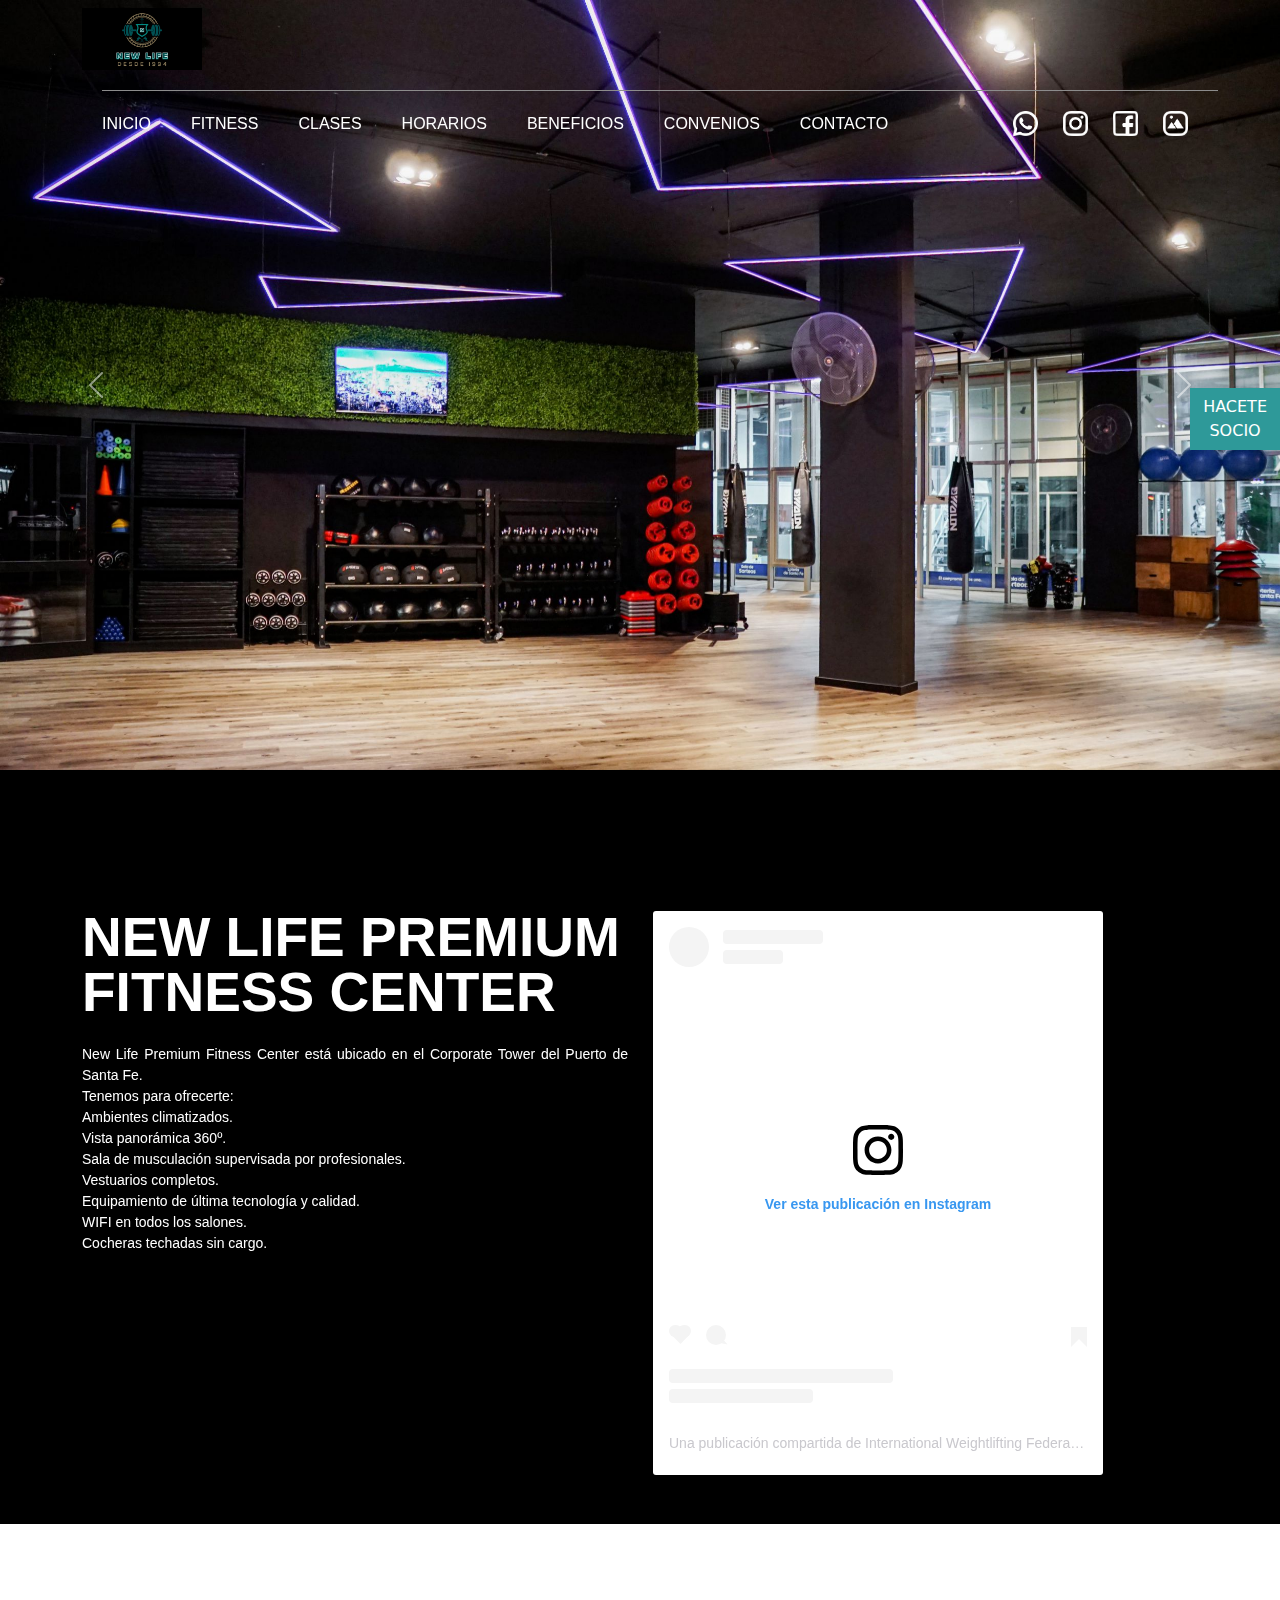
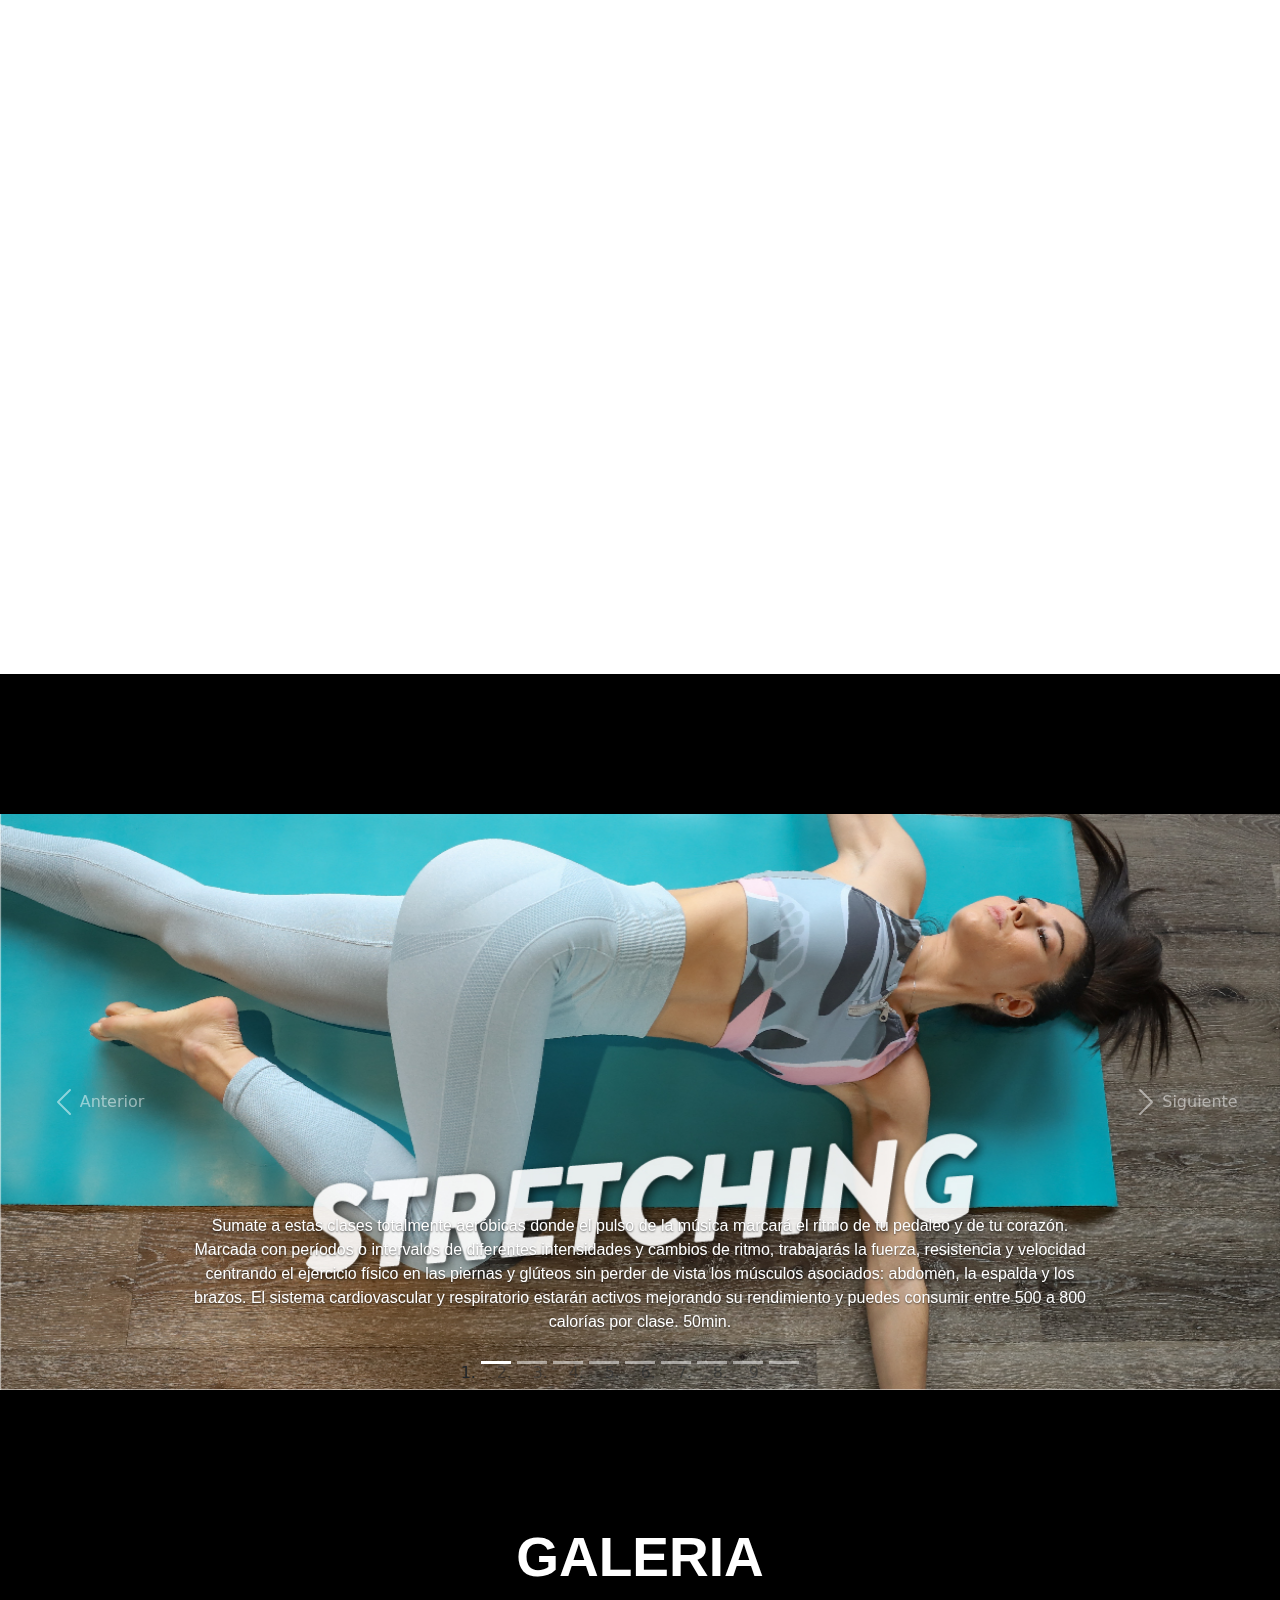
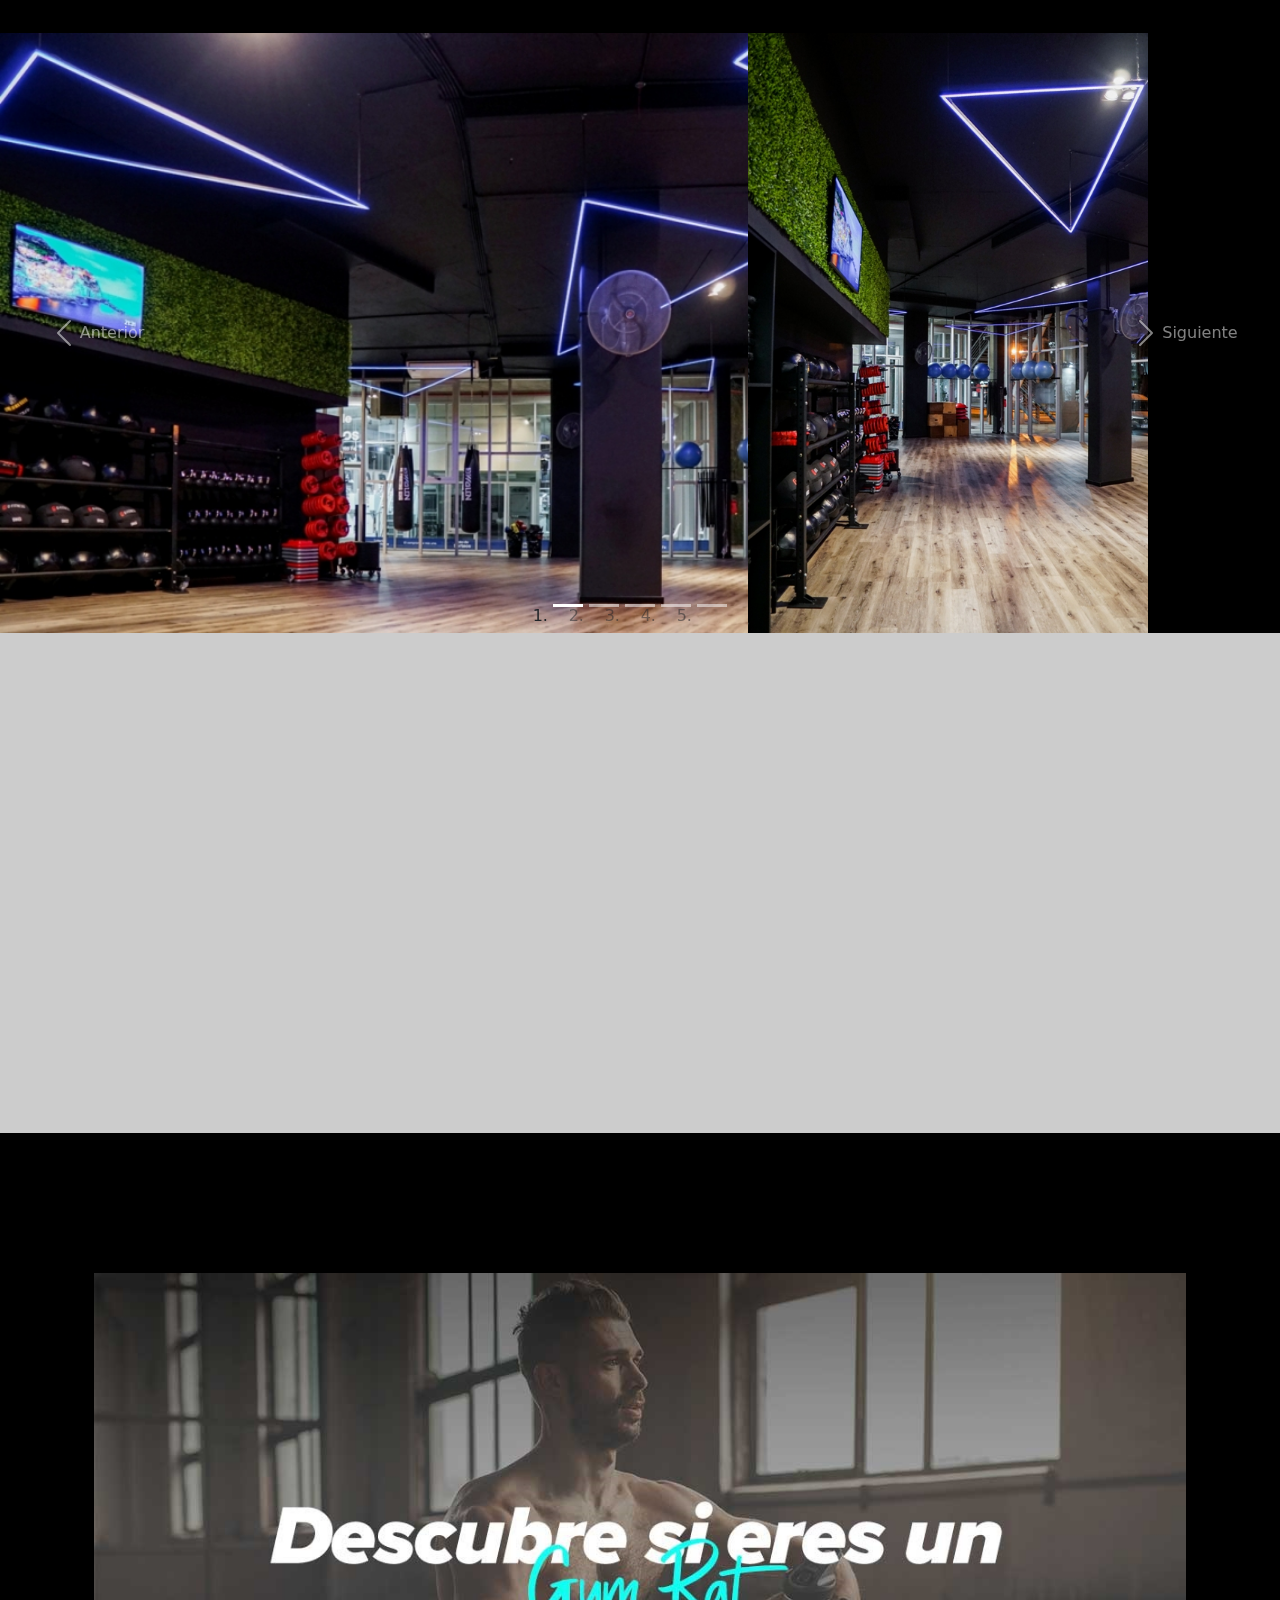
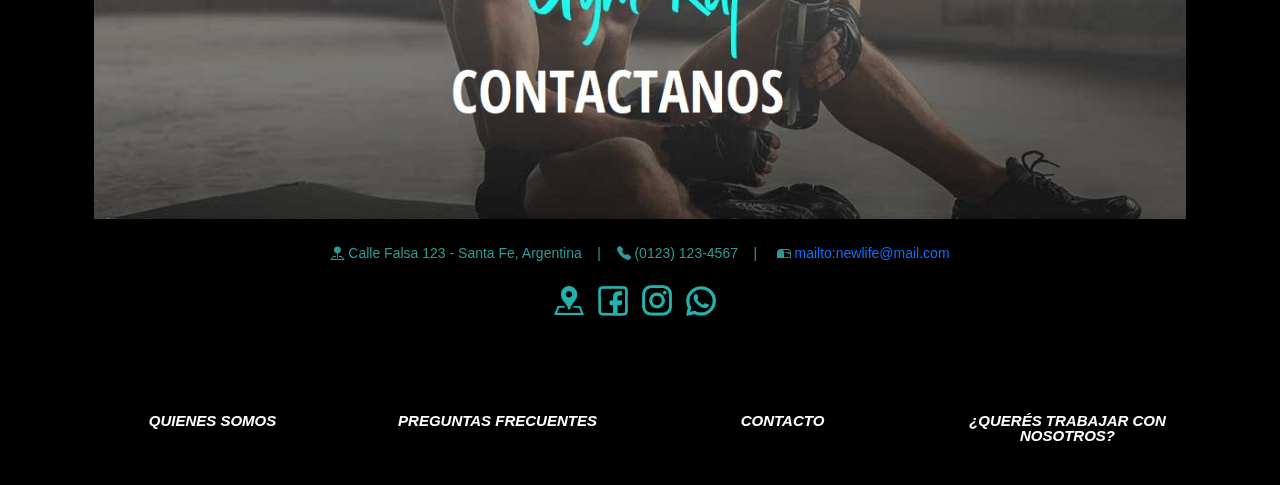
==== commit 2c3322e9: "agregado el footer junto con sus estilos y con esto queda la pagina index terminada" ====
--- a/index.html
+++ b/index.html
@@ -577,6 +577,30 @@
             </section>
         </main>
 
+        <!-- ############################################################ FOOTER ############################################################################# -->
+
+        <footer id="contacto" class="footer-seccion">
+            <div class="container">
+                <div class="row">
+                    <div class="col-lg-3 col-md-3 col-sm-3 col-12">
+                        <div class="titulo-f"><a href="html/quienes-somos.html">quienes somos</a></div>
+                    </div>
+
+                    <div class="col-lg-3 col-md-3 col-sm-3 col-12">
+                        <div class="titulo-f"><a href="html/preguntas-frecuentes.html">preguntas frecuentes</a></div>
+                    </div>
+
+                    <div class="col-lg-3 col-md-3 col-sm-3 col-12">
+                        <div class="titulo-f"><a href="html/contacto.html">contacto</a></div>
+                    </div>
+
+                    <div class="col-lg-3 col-md-3 col-sm-3 col-12">
+                        <div class="titulo-f"><a href="mailto:newlife@mail.com" target="_blank">¿querés trabajar
+                                con nosotros?</a></div><br>
+                    </div>
+                </div>
+            </div>
+        </footer>
 
 
         <script src="https://cdn.jsdelivr.net/npm/bootstrap@5.3.3/dist/js/bootstrap.bundle.min.js"
--- a/css/estilos.css
+++ b/css/estilos.css
@@ -252,4 +252,45 @@
 .ico-menu {
     text-align: right;
     color: #15384D;
+}
+
+/* ############################################################ FOOTER ############################################################################# */
+
+.footer-seccion {
+    min-height: 100px;
+    padding-top: 20px;
+    text-align: center;
+    background: #000000;
+}
+
+.titulo-f {
+    font-size: 15px;
+    color: #FFF;
+    text-align: center;
+    font-family: 'Darker Grotesque', 'Lucida Sans', 'Lucida Sans Regular', 'Lucida Grande', 'Lucida Sans Unicode', Geneva, Verdana, sans-serif;
+    font-style: italic;
+    font-weight: 900;
+    text-transform: uppercase;
+    line-height: 15px;
+    padding-bottom: 18px;
+    padding-top: 10px;
+}
+
+.titulo-f>a {
+    font-size: 15px;
+    color: #FFF;
+    text-align: center;
+    font-family: 'Darker Grotesque', 'Lucida Sans', 'Lucida Sans Regular', 'Lucida Grande', 'Lucida Sans Unicode', Geneva, Verdana, sans-serif;
+    font-style: italic;
+    font-weight: 900;
+    text-transform: uppercase;
+    line-height: 15px;
+    padding-bottom: 15px;
+    padding-top: 10px;
+}
+
+a:link,
+a:visited,
+a:active {
+    text-decoration: none;
 }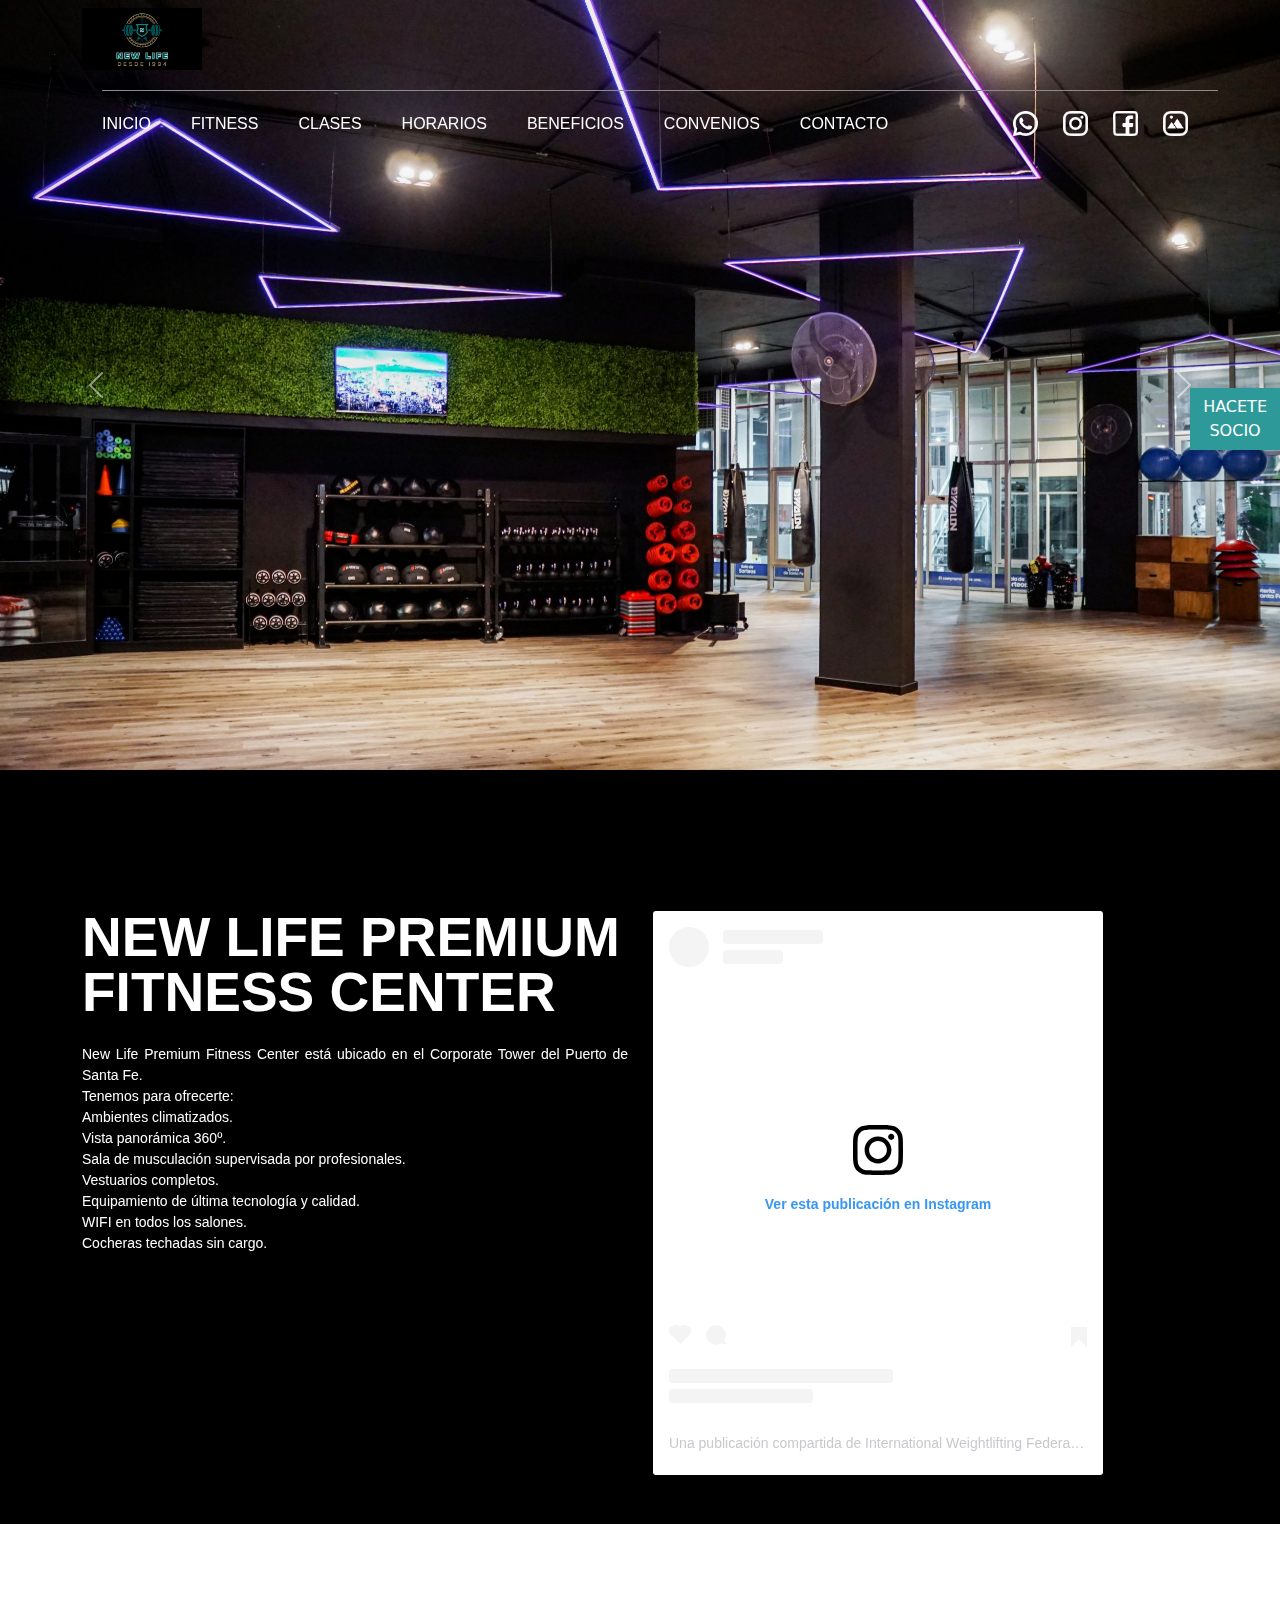
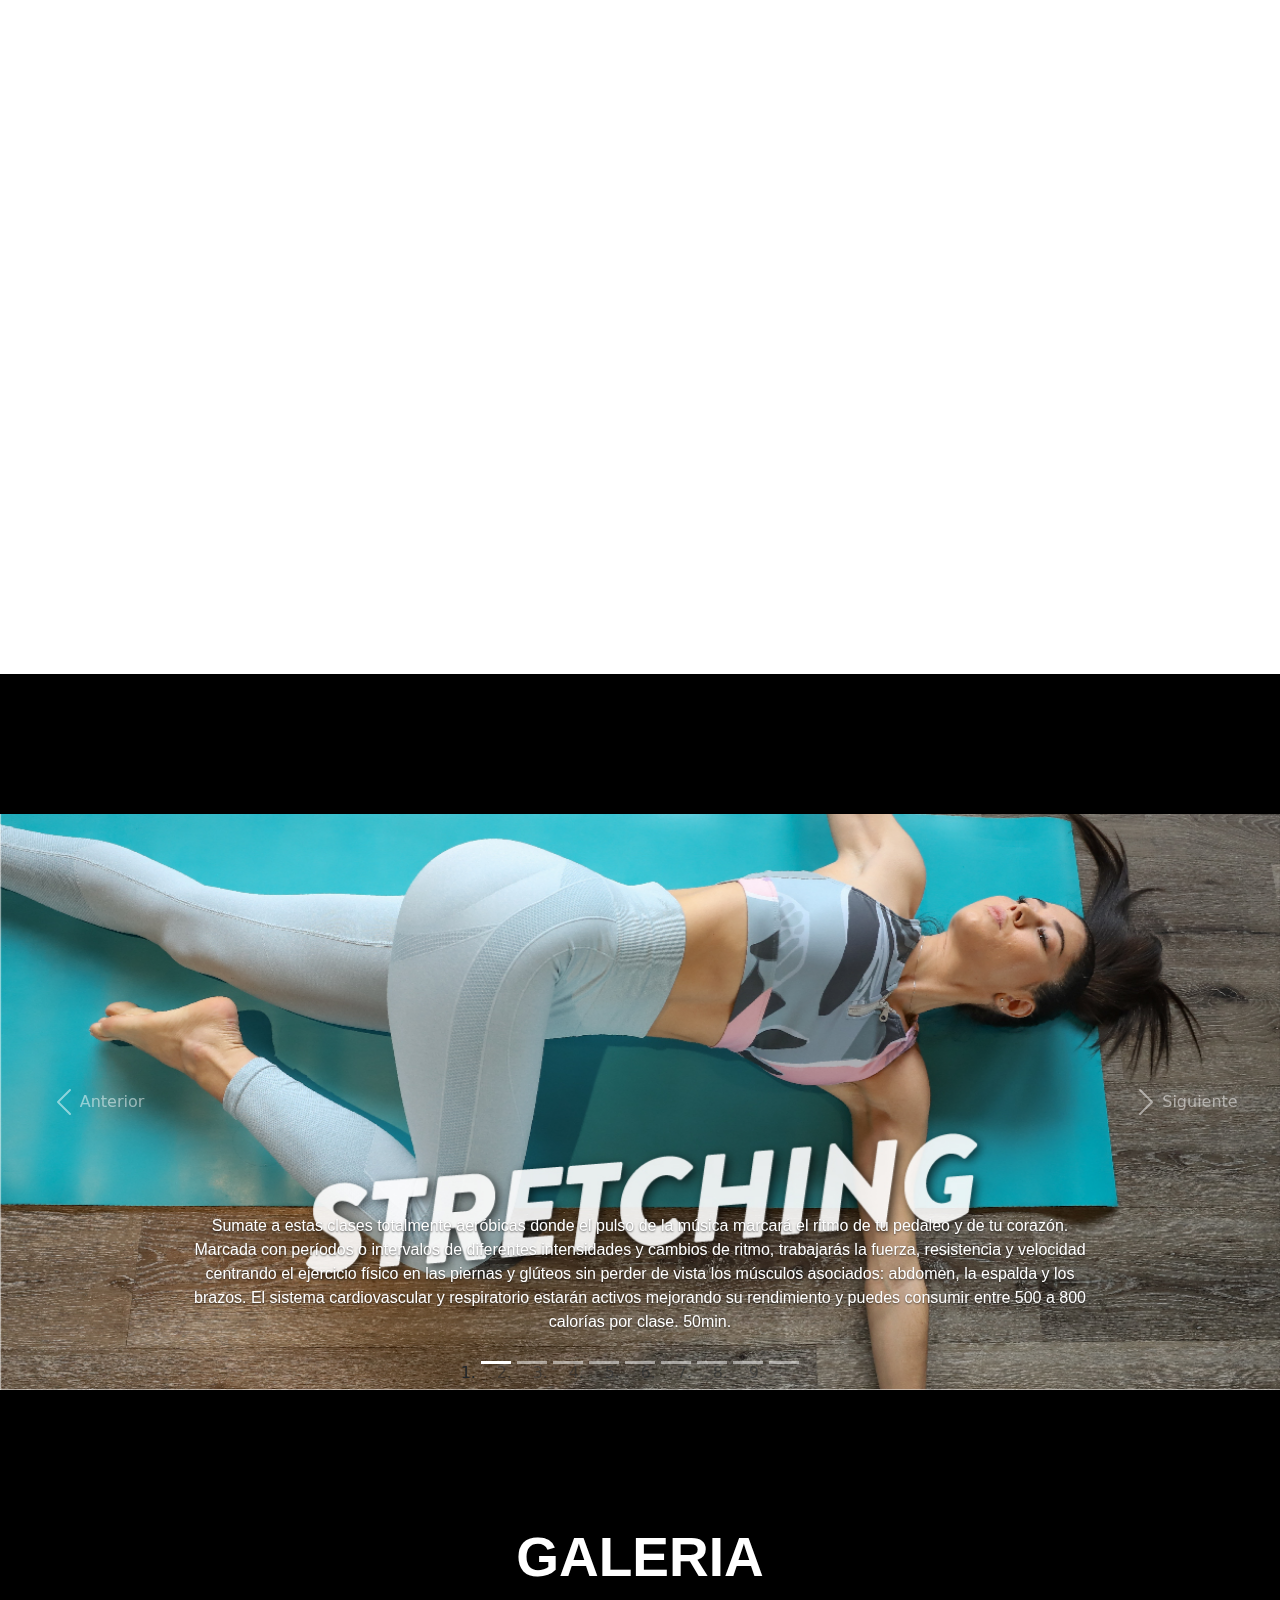
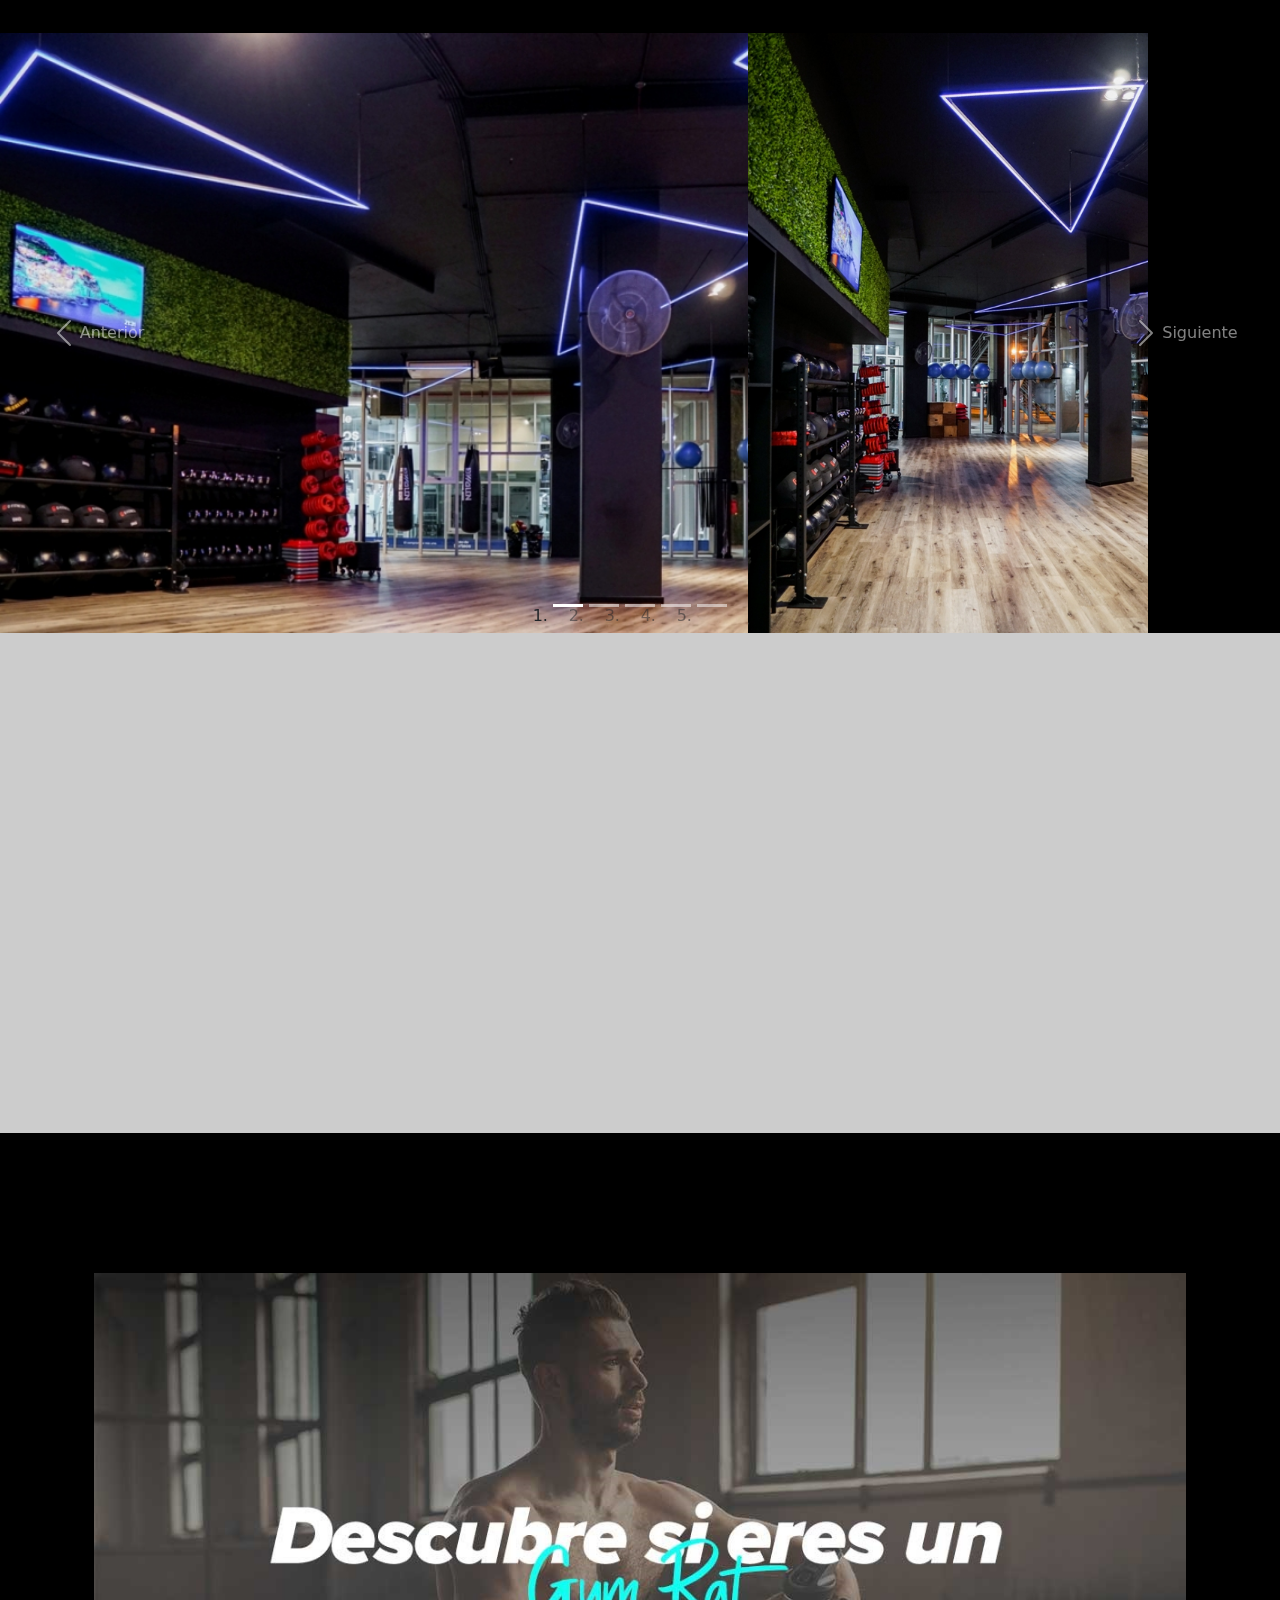
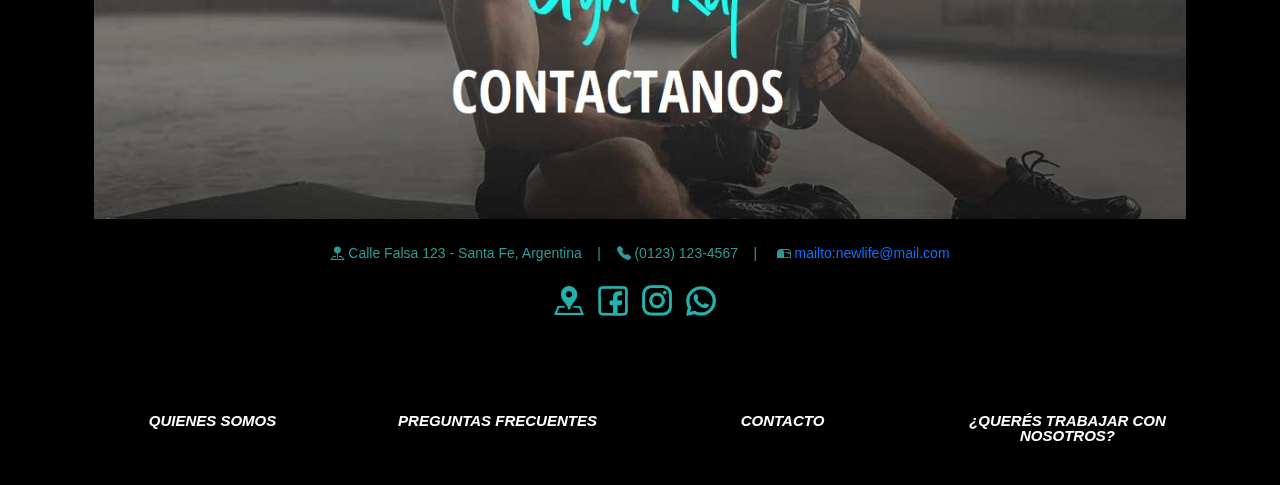
==== commit f5fa666d: "texto alternativo de imagenes agregado" ====
--- a/index.html
+++ b/index.html
@@ -43,12 +43,12 @@
 
                         <div class="cabecera-r">
                             <a href="https://web.whatsapp.com" target="_blank"><img src="imagenes/whatsapp2.png"
-                                    height="25" alt=""></a>
+                                    height="25" alt="whatsapp"></a>
                             <a href="https://www.instagram.com" target="_blank"><img src="imagenes/instagram.png"
-                                    height="25" alt=""></a>
+                                    height="25" alt="instagram"></a>
                             <a href="https://www.facebook.com" target="_blank"><img src="imagenes/facebook.png"
-                                    height="25" alt=""></a>
-                            <a href="#galeria"><img src="imagenes/galeria.png" height="25" alt=""></a>
+                                    height="25" alt="facebook"></a>
+                            <a href="#galeria"><img src="imagenes/galeria.png" height="25" alt="galeria"></a>
                         </div>
                     </div>
                 </div>
@@ -58,13 +58,13 @@
             <div id="carouselExample" class="carousel slide">
                 <div class="carousel-inner">
                     <div class="carousel-item active">
-                        <img src="imagenes/portada_1.jpg" class="d-block w-100" alt="...">
+                        <img src="imagenes/portada_1.jpg" class="d-block w-100" alt="portada 1">
                     </div>
                     <div class="carousel-item">
-                        <img src="imagenes/portada_2.jpg" class="d-block w-100" alt="...">
+                        <img src="imagenes/portada_2.jpg" class="d-block w-100" alt="portada 2">
                     </div>
                     <div class="carousel-item">
-                        <img src="imagenes/portada_3.jpg" class="d-block w-100" alt="...">
+                        <img src="imagenes/portada_3.jpg" class="d-block w-100" alt="portada 3">
                     </div>
                 </div>
                 <button class="carousel-control-prev" type="button" data-bs-target="#carouselExample"
@@ -547,7 +547,7 @@
 
                         <div class="col-lg-12 col-sm-12 col-xs-12 ">
                             <a href="html/contacto.html"><img src="imagenes/contacto.jpg" width="100%"
-                                    alt=""></a><br><br>
+                                    alt="contacto"></a><br><br>
                         </div>
 
 
@@ -563,13 +563,13 @@
                             <br><br>
 
                             <a href="https://www.google.com.ar/maps" target="_blank"><img class="ico"
-                                    src="imagenes/maps.png" width="30" alt=""></a>
+                                    src="imagenes/maps.png" width="30" alt="google maps"></a>
                             <a href="https://www.facebook.com" target="_blank"><img class="ico"
-                                    src="imagenes/facebook2.png" width="30" alt=""></a>
+                                    src="imagenes/facebook2.png" width="30" alt="facebook"></a>
                             <a href="https://www.instagram.com" target="_blank"><img class="ico"
-                                    src="imagenes/instagram2.png" width="30" alt=""></a>
+                                    src="imagenes/instagram2.png" width="30" alt="instagram"></a>
                             <a href="https://web.whatsapp.com/" target="_blank"><img class="ico"
-                                    src="imagenes/whatsapp.png" height="30" alt=""></a>
+                                    src="imagenes/whatsapp.png" height="30" alt="whatsapp"></a>
                         </div>
 
                     </div>
--- a/css/estilos.css
+++ b/css/estilos.css
@@ -293,4 +293,268 @@
 a:visited,
 a:active {
     text-decoration: none;
+}
+
+/* ############################################################ OTRAS HTML (NO MAIN) ############################################################################# */
+
+.cuerpo {
+    background-color: #000000;
+}
+
+/* ############################################################ BENEFICIOS ############################################################################# */
+
+
+.titulo-beneficios {
+    font-size: 55px;
+    color: #FFF;
+    text-align: center;
+    font-family: 'Darker Grotesque', 'Lucida Sans', 'Lucida Sans Regular', 'Lucida Grande', 'Lucida Sans Unicode', Geneva, Verdana, sans-serif;
+    font-style: italic;
+    font-weight: 900;
+    text-transform: uppercase;
+    line-height: 55px;
+}
+
+@media (max-width: 600px) {
+    .titulo-beneficios {
+        font-size: 40px;
+        line-height: 50px;
+    }
+}
+
+.titulo-b {
+    font-size: 45px;
+    color: #DAFF42;
+    text-align: center;
+    font-family: 'Darker Grotesque', 'Lucida Sans', 'Lucida Sans Regular', 'Lucida Grande', 'Lucida Sans Unicode', Geneva, Verdana, sans-serif;
+    font-style: normal;
+    font-weight: 900;
+    text-transform: uppercase;
+    line-height: 55px;
+}
+
+@media (max-width: 600px) {
+    .titulo-b {
+        font-size: 30px;
+        line-height: 40px;
+    }
+}
+
+.titulo-b2 {
+    font-size: 45px;
+    color: #DAFF42;
+    text-align: center;
+    font-family: 'Darker Grotesque', 'Lucida Sans', 'Lucida Sans Regular', 'Lucida Grande', 'Lucida Sans Unicode', Geneva, Verdana, sans-serif;
+    font-style: italic;
+    font-weight: 900;
+    text-transform: uppercase;
+    line-height: 55px;
+}
+
+@media (max-width: 600px) {
+    .titulo-b2 {
+        font-size: 30px;
+        line-height: 40px;
+    }
+}
+
+.beneficios {
+    width: 100%;
+    text-align: center;
+    border-bottom: 3px solid #FFF;
+    font-size: 15px;
+    color: #FFF;
+    font-family: 'Darker Grotesque', 'Lucida Sans', 'Lucida Sans Regular', 'Lucida Grande', 'Lucida Sans Unicode', Geneva, Verdana, sans-serif;
+    font-style: italic;
+    font-weight: bold;
+    text-transform: uppercase;
+    line-height: 35px;
+    margin-bottom: 15px;
+}
+
+@media (max-width: 600px) {
+    .beneficios {
+        font-size: 12px;
+        line-height: 23px;
+    }
+}
+
+/* ############################################################ CONTACTO ############################################################################# */
+
+
+.titulo-sec2 {
+    font-size: 55px;
+    color: #FFF;
+    text-align: center;
+    font-family: 'Darker Grotesque', 'Lucida Sans', 'Lucida Sans Regular', 'Lucida Grande', 'Lucida Sans Unicode', Geneva, Verdana, sans-serif;
+    font-style: normal;
+    font-weight: 900;
+    text-transform: uppercase;
+    line-height: 55px;
+}
+
+@media (max-width: 600px) {
+    .titulo-sec2 {
+        font-size: 35px;
+        line-height: 35px;
+    }
+}
+
+.form-control {
+    display: block;
+    width: 100%;
+    height: 34px;
+    padding: 6px 12px;
+    font-size: 14px;
+    color: white;
+    background-color: #242424;
+    border: 1px solid #ccc;
+    border-radius: 4px;
+    box-shadow: inset 0 1px 1px rgb(0 0 0 / 8%);
+    transition: border-color ease-in-out .15s, box-shadow ease-in-out .15s;
+}
+
+.btn-principal,
+.btn-principal:visited,
+.btn-principal:active {
+    color: #FFF;
+    background: #2E9999;
+    border-color: #2E9999;
+    width: 100%;
+    border-radius: 0px;
+}
+
+.btn-principal:focus {
+    color: #FFF;
+    background-color: #2E9999;
+    border-color: #2E9999;
+}
+
+.btn-principal:hover {
+    color: #FFF;
+    background-color: #666;
+    border-color: #666;
+}
+
+/* ############################################################ CONVENIOS ############################################################################# */
+
+
+.titulo-b2 {
+    font-size: 45px;
+    color: #DAFF42;
+    text-align: center;
+    font-family: 'Darker Grotesque', 'Lucida Sans', 'Lucida Sans Regular', 'Lucida Grande', 'Lucida Sans Unicode', Geneva, Verdana, sans-serif;
+    font-style: italic;
+    font-weight: 900;
+    text-transform: uppercase;
+    line-height: 55px;
+}
+
+@media (max-width: 600px) {
+    .titulo-b2 {
+        font-size: 30px;
+        line-height: 40px;
+    }
+}
+
+.titulo-f2 {
+    font-size: 13px;
+    color: #FFF;
+    text-align: center;
+    font-family: 'Darker Grotesque', 'Lucida Sans', 'Lucida Sans Regular', 'Lucida Grande', 'Lucida Sans Unicode', Geneva, Verdana, sans-serif;
+    font-style: italic;
+    font-weight: bold;
+    text-transform: uppercase;
+    line-height: 15px;
+    padding-bottom: 18px;
+}
+
+/* ############################################################ HORARIOS ############################################################################# */
+
+
+.socio-section {
+    /*min-height:1000px;*/
+    padding-top: 100px;
+    text-align: center;
+    background: #000000;
+}
+
+/* ############################################################ PREGUNTAS FRECUENTES ############################################################################# */
+
+
+.titulo-sec2 {
+    font-size: 55px;
+    color: #FFF;
+    text-align: center;
+    font-family: 'Darker Grotesque', 'Lucida Sans', 'Lucida Sans Regular', 'Lucida Grande', 'Lucida Sans Unicode', Geneva, Verdana, sans-serif;
+    font-style: normal;
+    font-weight: 900;
+    text-transform: uppercase;
+    line-height: 55px;
+}
+
+@media (max-width: 600px) {
+    .titulo-sec2 {
+        font-size: 35px;
+        line-height: 35px;
+    }
+}
+
+.titulo-pf {
+    font-size: 15px;
+    color: #FFF;
+    text-align: center;
+    font-family: 'Darker Grotesque', 'Lucida Sans', 'Lucida Sans Regular', 'Lucida Grande', 'Lucida Sans Unicode', Geneva, Verdana, sans-serif;
+    font-style: italic;
+    font-weight: 900;
+    text-transform: uppercase;
+    line-height: 15px;
+    padding-bottom: 18px;
+    padding-top: 10px;
+    background: #000000;
+    border-bottom: 1px solid #FFF;
+}
+
+.titulo-pf>a {
+    font-size: 15px;
+    color: #FFF;
+    text-align: center;
+    font-family: 'Darker Grotesque', 'Lucida Sans', 'Lucida Sans Regular', 'Lucida Grande', 'Lucida Sans Unicode', Geneva, Verdana, sans-serif;
+    font-style: italic;
+    font-weight: 900;
+    text-transform: uppercase;
+    line-height: 15px;
+    padding-bottom: 18px;
+    padding-top: 10px;
+    background: #000000;
+    border-bottom: 1px solid #FFF;
+}
+
+/* ############################################################ PREINSCRIPCION ############################################################################# */
+
+
+.titulo2 {
+    font-size: 15px;
+    color: #FFF;
+    text-align: left;
+    font-family: 'Darker Grotesque', 'Lucida Sans', 'Lucida Sans Regular', 'Lucida Grande', 'Lucida Sans Unicode', Geneva, Verdana, sans-serif;
+    font-style: normal;
+    font-weight: 900;
+    text-transform: uppercase;
+    line-height: 15px;
+}
+
+.parrafo {
+    font-size: 14px;
+    text-align: justify;
+    color: #666;
+    font-family: 'Darker Grotesque', 'Lucida Sans', 'Lucida Sans Regular', 'Lucida Grande', 'Lucida Sans Unicode', Geneva, Verdana, sans-serif;
+    font-style: normal;
+    font-weight: 300;
+}
+
+
+input::placeholder {
+    opacity: 0.5;
+    color: white;
 }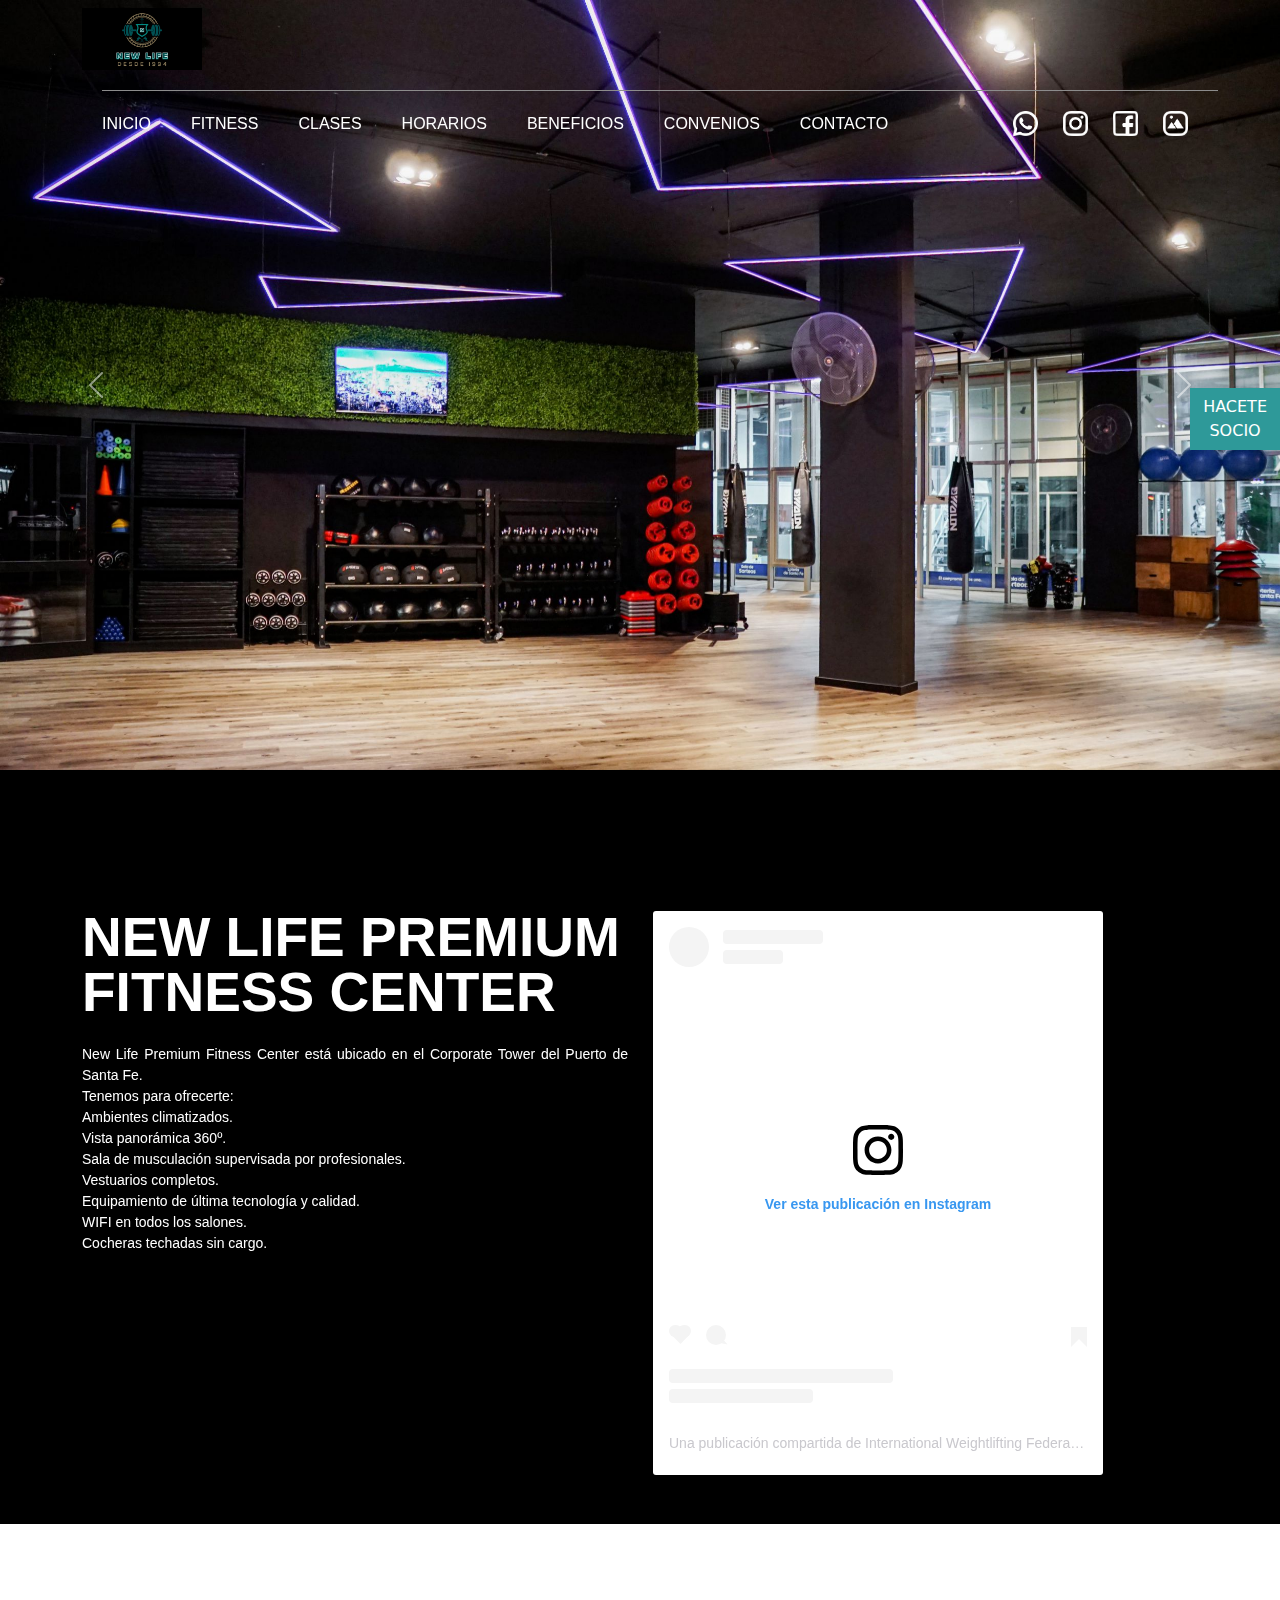
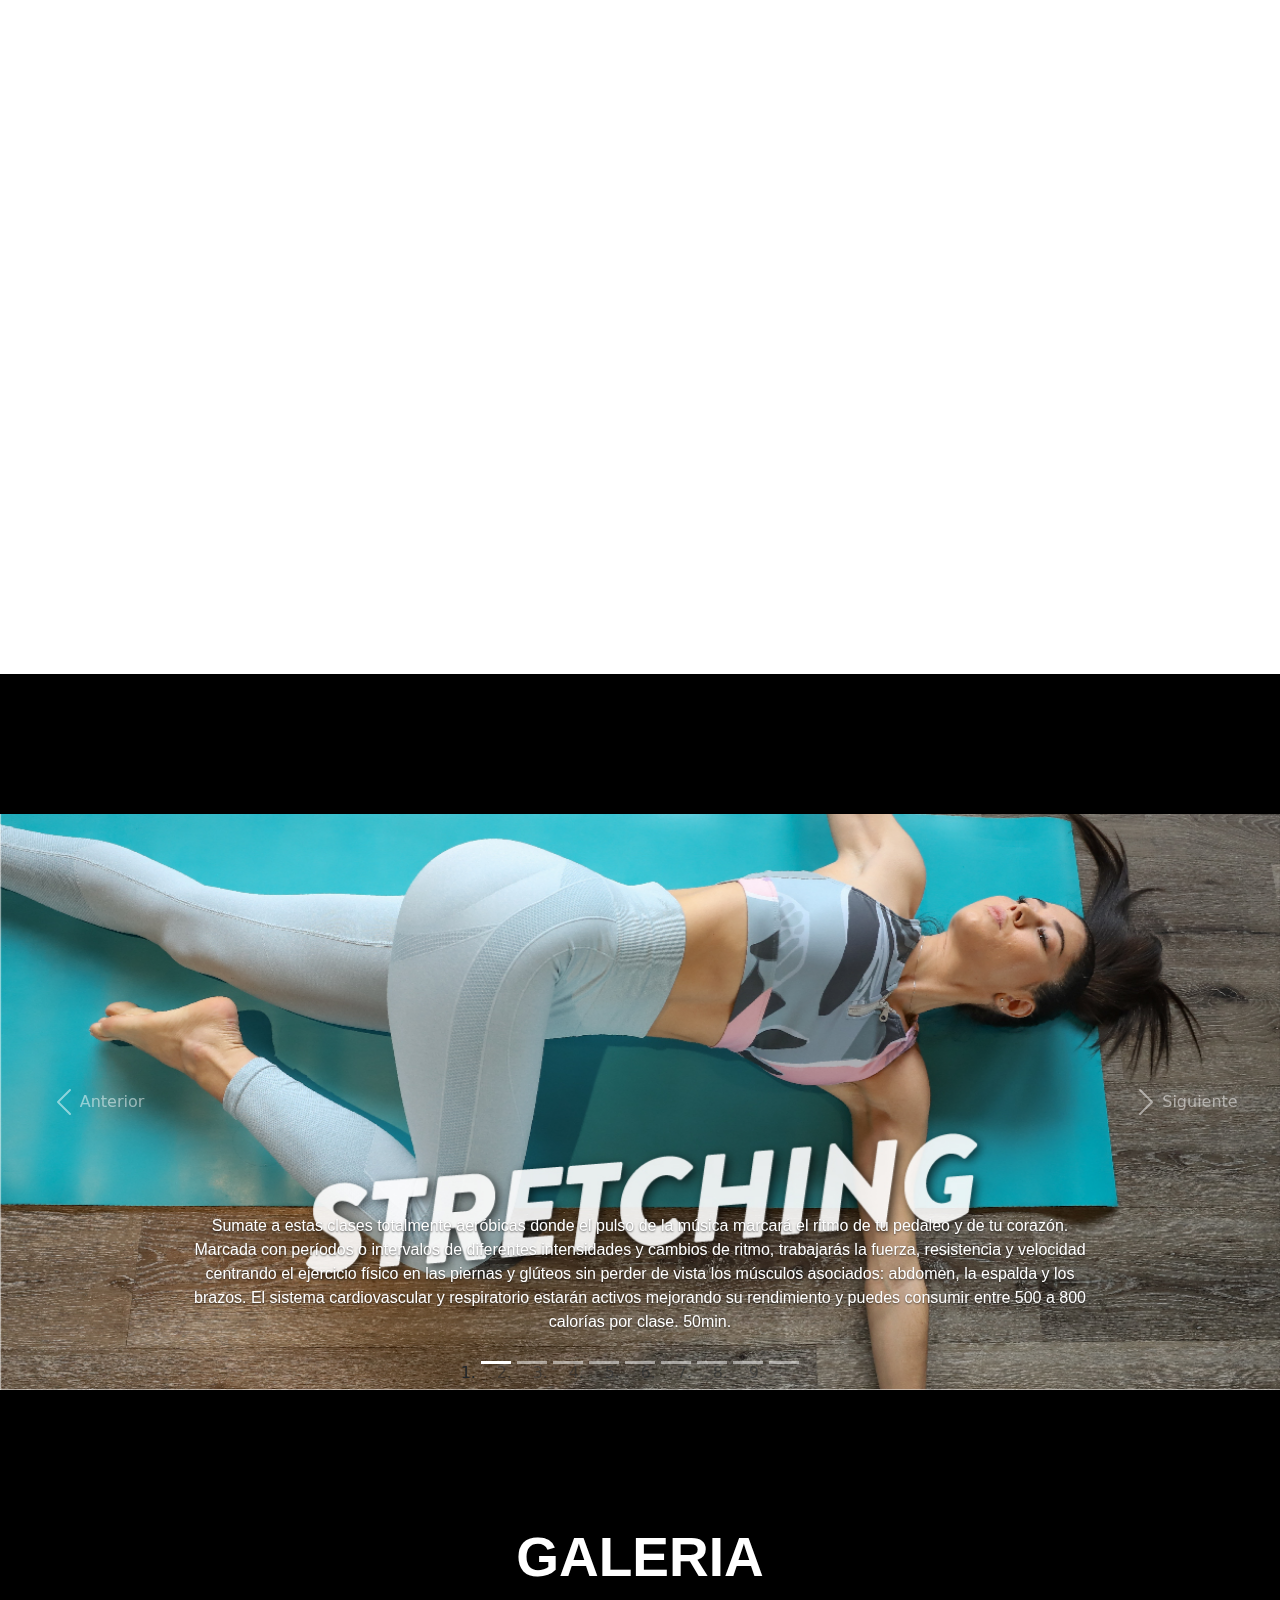
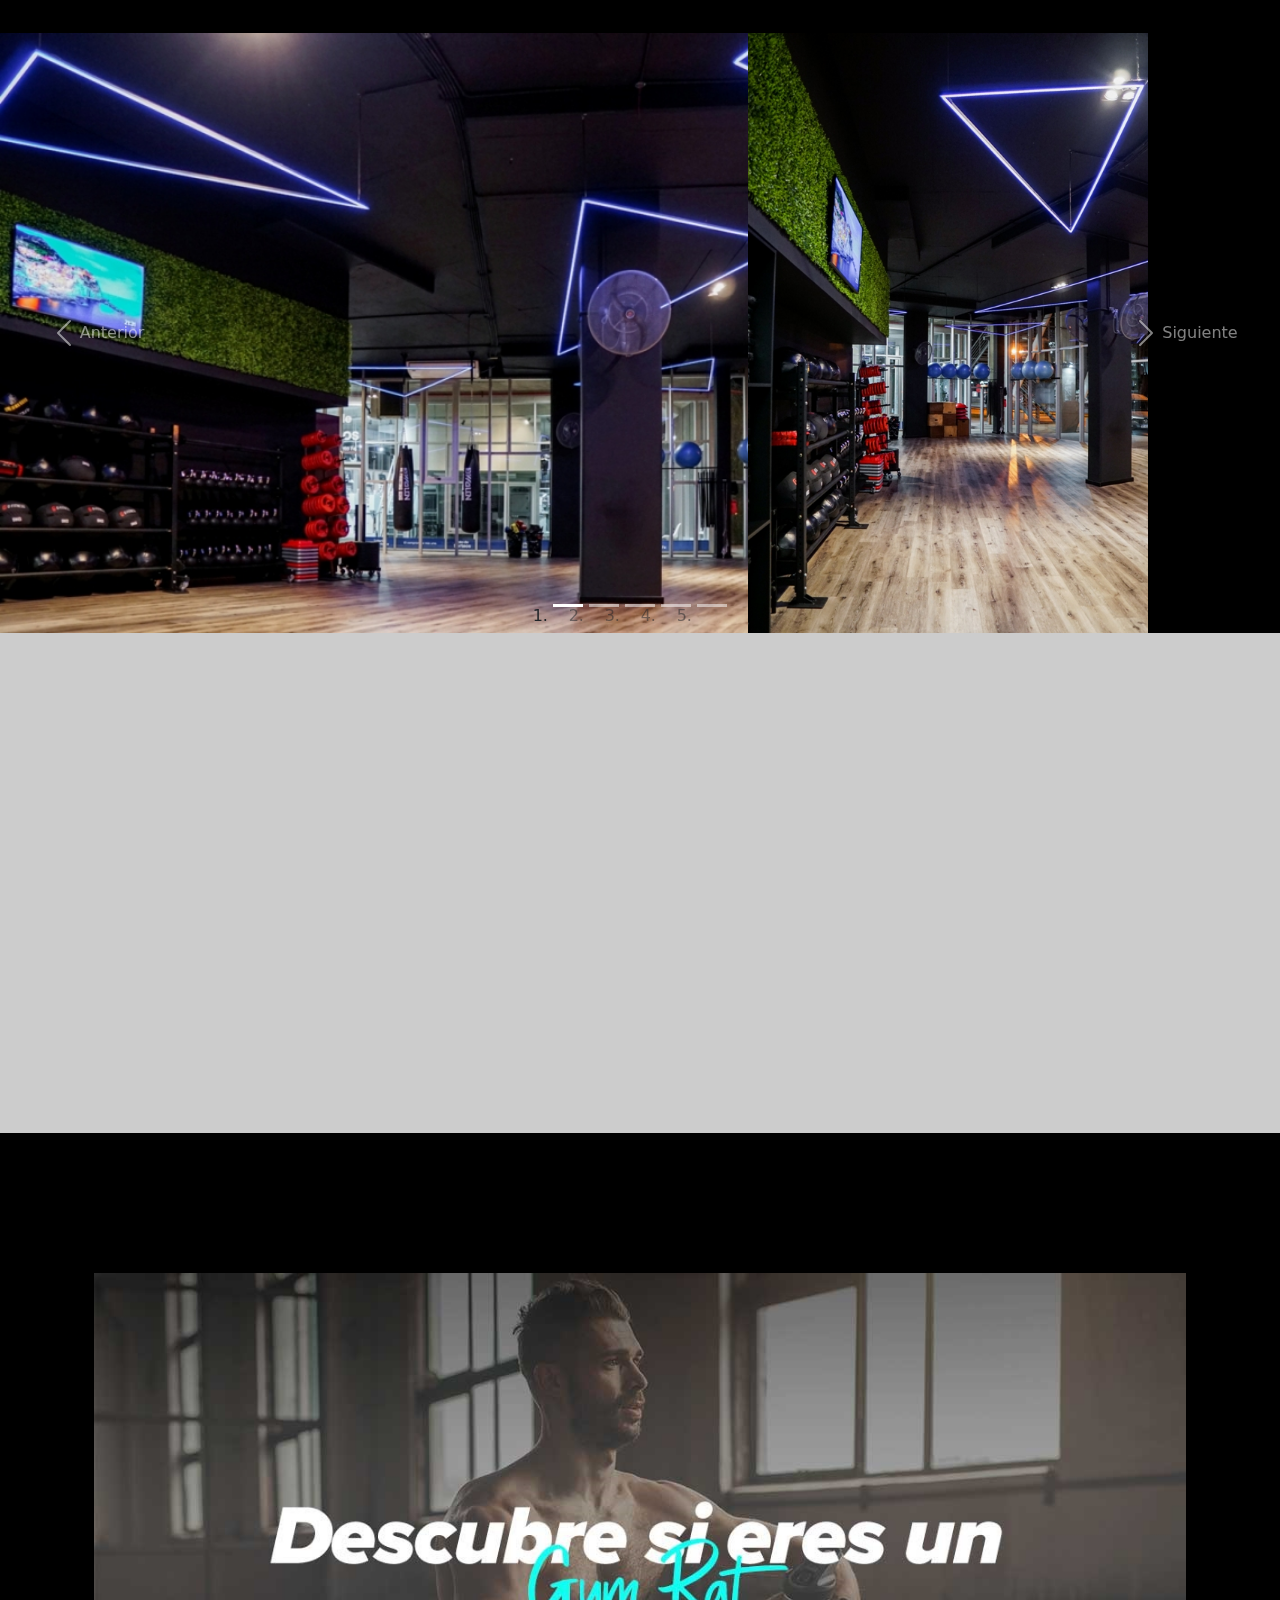
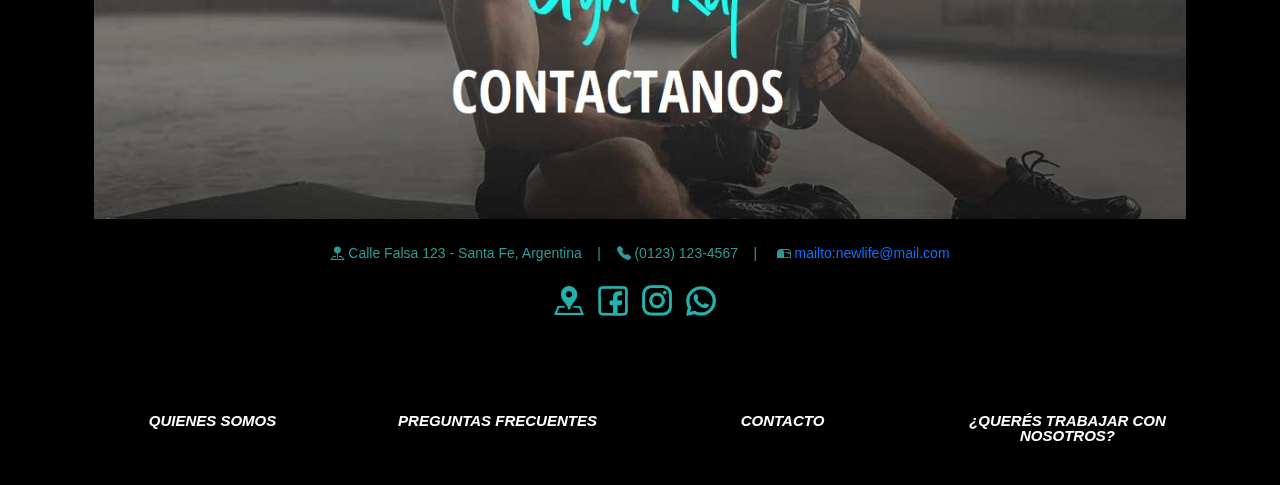
==== commit bf4d8e03: "agregada descripcion de texto alternativo de imagenes en index.html" ====
--- a/index.html
+++ b/index.html
@@ -20,7 +20,7 @@
             <nav class="navbar navbar-expand-md navbar-dark fixed-top">
                 <div class="container">
                     <a class="page-scroll" href="#pagina-top"><img src="imagenes/landscapelogo.jpeg"
-                            alt="New Life Premium Fitness Center" width="120"></a>
+                            alt="Logo de New Life Premium Fitness Center" width="120"></a>
                     <div class="m-gris"></div>
 
                     <button class="navbar-toggler" type="button" data-bs-toggle="collapse"
@@ -43,12 +43,12 @@
 
                         <div class="cabecera-r">
                             <a href="https://web.whatsapp.com" target="_blank"><img src="imagenes/whatsapp2.png"
-                                    height="25" alt="whatsapp"></a>
+                                    height="25" alt="Logo de Whatsapp, representa el enlace a la pagina de Whatsapp"></a>
                             <a href="https://www.instagram.com" target="_blank"><img src="imagenes/instagram.png"
-                                    height="25" alt="instagram"></a>
+                                    height="25" alt="Logo de Instagram, representa el enlace a la pagina de Instagram"></a>
                             <a href="https://www.facebook.com" target="_blank"><img src="imagenes/facebook.png"
-                                    height="25" alt="facebook"></a>
-                            <a href="#galeria"><img src="imagenes/galeria.png" height="25" alt="galeria"></a>
+                                    height="25" alt="Logo de Facebook, representa el enlace a la pagina de facebook"></a>
+                            <a href="#galeria"><img src="imagenes/galeria.png" height="25" alt="Logo que representa el enlace que dirige a la seccion de galeria de imagenes ne la pagina principal"></a>
                         </div>
                     </div>
                 </div>
@@ -58,13 +58,13 @@
             <div id="carouselExample" class="carousel slide">
                 <div class="carousel-inner">
                     <div class="carousel-item active">
-                        <img src="imagenes/portada_1.jpg" class="d-block w-100" alt="portada 1">
+                        <img src="imagenes/portada_1.jpg" class="d-block w-100" alt="Primera imagen del carrusel en la portada de la pagina">
                     </div>
                     <div class="carousel-item">
-                        <img src="imagenes/portada_2.jpg" class="d-block w-100" alt="portada 2">
+                        <img src="imagenes/portada_2.jpg" class="d-block w-100" alt="Segunda imagen del carrusel en la portada de la pagina2">
                     </div>
                     <div class="carousel-item">
-                        <img src="imagenes/portada_3.jpg" class="d-block w-100" alt="portada 3">
+                        <img src="imagenes/portada_3.jpg" class="d-block w-100" alt="Tercera imagen del carrusel en la portada de la pagina">
                     </div>
                 </div>
                 <button class="carousel-control-prev" type="button" data-bs-target="#carouselExample"
@@ -254,19 +254,19 @@
                 <div id="carouselExampleAutoplaying" class="carousel slide" data-bs-ride="carousel">
                     <div class="carousel-inner">
                         <div class="carousel-item active">
-                            <img src="imagenes/animacion_01.jpg" class="d-block w-100" alt="animacion_01">
-                        </div>
-                        <div class="carousel-item">
-                            <img src="imagenes/animacion_02.jpg" class="d-block w-100" alt="animacion_02">
-                        </div>
-                        <div class="carousel-item">
-                            <img src="imagenes/animacion_03.jpg" class="d-block w-100" alt="animacion_03">
-                        </div>
-                        <div class="carousel-item">
-                            <img src="imagenes/animacion_04.jpg" class="d-block w-100" alt="animacion_04">
-                        </div>
-                        <div class="carousel-item">
-                            <img src="imagenes/animacion_05.jpg" class="d-block w-100" alt="animacion_05">
+                            <img src="imagenes/animacion_01.jpg" class="d-block w-100" alt="Primera imagen del carrusel que reemplaza al video, solo disponible en version mobile">
+                        </div>
+                        <div class="carousel-item">
+                            <img src="imagenes/animacion_02.jpg" class="d-block w-100" alt="Segunda imagen del carrusel que reemplaza al video, solo disponible en version mobile">
+                        </div>
+                        <div class="carousel-item">
+                            <img src="imagenes/animacion_03.jpg" class="d-block w-100" alt="Tercera imagen del carrusel que reemplaza al video, solo disponible en version mobile">
+                        </div>
+                        <div class="carousel-item">
+                            <img src="imagenes/animacion_04.jpg" class="d-block w-100" alt="Cuarta imagen del carrusel que reemplaza al video, solo disponible en version mobile">
+                        </div>
+                        <div class="carousel-item">
+                            <img src="imagenes/animacion_05.jpg" class="d-block w-100" alt="Quinta imagen del carrusel que reemplaza al video, solo disponible en version mobile">
                         </div>
                     </div>
                     <button class="carousel-control-prev" type="button" data-bs-target="#carouselExampleAutoplaying"
@@ -298,7 +298,7 @@
                     </ol>
                     <div class="carousel-inner">
                         <div class="carousel-item active">
-                            <img class="d-block w-100" src="imagenes/clase1.jpg" alt="Primera Imagen">
+                            <img class="d-block w-100" src="imagenes/clase1.jpg" alt="Primera imagen de las clases ofrecidas, clase de Stretching">
                             <div class="carousel-caption d-none d-md-block">
                                 <p>Sumate a estas clases totalmente aeróbicas donde el pulso de la música marcará el
                                     ritmo de tu pedaleo
@@ -315,7 +315,7 @@
                             </div>
                         </div>
                         <div class="carousel-item">
-                            <img class="d-block w-100" src="imagenes/clase2.jpg" alt="Segunda Imagen">
+                            <img class="d-block w-100" src="imagenes/clase2.jpg" alt="Segunda imagen de las clases ofrecidas, clase de Ritmos">
                             <div class="carousel-caption d-none d-md-block">
                                 <p>Una manera divertida de entrenarte y mantenerte saludable, basado en un ejercicio
                                     100% aeróbico, que
@@ -329,7 +329,7 @@
                             </div>
                         </div>
                         <div class="carousel-item">
-                            <img class="d-block w-100" src="imagenes/clase3.jpg" alt="Tercera Imagen">
+                            <img class="d-block w-100" src="imagenes/clase3.jpg" alt="Tercera imagen de las clases ofrecidas, clase de GAP">
                             <div class="carousel-caption d-none d-md-block">
                                 <p>Si estás buscando una rutina centrada en fortalecer, tonificar y darle una buena
                                     forma a tus curvas,
@@ -346,7 +346,7 @@
                             </div>
                         </div>
                         <div class="carousel-item">
-                            <img class="d-block w-100" src="imagenes/clase4.jpg" alt="Cuarta Imagen">
+                            <img class="d-block w-100" src="imagenes/clase4.jpg" alt="Cuarta imagen de las clases ofrecidas, clase de Boxeo">
                             <div class="carousel-caption d-none d-md-block">
                                 <p>Ponete los guantes y vení a practicar los golpes, técnicas, defensas y
                                     desplazamientos habituales del
@@ -362,13 +362,13 @@
                             </div>
                         </div>
                         <div class="carousel-item">
-                            <img class="d-block w-100" src="imagenes/clase5.jpg" alt="Quinta Imagen">
+                            <img class="d-block w-100" src="imagenes/clase5.jpg" alt="Quinta imagen de las clases ofrecidas, Sala de Musculacion">
                             <div class="carousel-caption d-none d-md-block">
                                 <p>Musculacion</p>
                             </div>
                         </div>
                         <div class="carousel-item">
-                            <img class="d-block w-100" src="imagenes/clase6.jpg" alt="Sexta Imagen">
+                            <img class="d-block w-100" src="imagenes/clase6.jpg" alt="Sexta imagen de las clases ofrecidas, clase de Spinning">
                             <div class="carousel-caption d-none d-md-block">
                                 <p>Sumate a estas clases totalmente aeróbicas donde el pulso de la música marcará el
                                     ritmo de tu pedaleo
@@ -385,10 +385,10 @@
                             </div>
                         </div>
                         <div class="carousel-item">
-                            <img class="d-block w-100" src="imagenes/clase7.jpg" alt="Septima Imagen">
-                        </div>
-                        <div class="carousel-item">
-                            <img class="d-block w-100" src="imagenes/clase8.jpg" alt="Octava Imagen">
+                            <img class="d-block w-100" src="imagenes/clase7.jpg" alt="Septima imagen de las clases ofrecidas, clase de Yoga">
+                        </div>
+                        <div class="carousel-item">
+                            <img class="d-block w-100" src="imagenes/clase8.jpg" alt="Octava imagen de las clases ofrecidas, clase de Zona Media">
                             <div class="carousel-caption d-none d-md-block">
                                 <p>Si lo que buscas es fortalecer y tonificar la musculatura central del cuerpo esta es
                                     la clase ideal
@@ -404,7 +404,7 @@
                             </div>
                         </div>
                         <div class="carousel-item">
-                            <img class="d-block w-100" src="imagenes/clase9.jpg" alt="Novena Imagen">
+                            <img class="d-block w-100" src="imagenes/clase9.jpg" alt="Novena imagen de las clases ofrecidas, clase de Funcional">
                             <div class="carousel-caption d-none d-md-block">
                                 <p>Activate, divertite y entrená todo el cuerpo de manera integral y funcional para
                                     estar saludable y
@@ -460,11 +460,11 @@
                         <div class="carousel-item active">
                             <div class="col-12 row">
                                 <div class="d-none d-sm-block col-6">
-                                    <img src="imagenes/galeria_10.jpg" height="600">
+                                    <img src="imagenes/galeria_10.jpg" height="600" alt="Primera imagen de la galeria de imagenes, esta imagen solo es visible en la version desktop del sitio">
                                 </div>
 
                                 <div class="d-md-none d-lg-block d-lg-none d-xl-block col-6">
-                                    <img src="imagenes/vertical_01.jpg" height="600">
+                                    <img src="imagenes/vertical_01.jpg" height="600" alt="Segunda imagen de la galeria de imagenes, esta imagen es visible en ambas versiones (mobile y desktop) del sitio">
                                 </div>
                             </div>
                         </div>
@@ -472,11 +472,11 @@
                         <div class="carousel-item">
                             <div class="div col-12 row">
                                 <div class="d-none d-sm-block col-6">
-                                    <img src="imagenes/galeria_11.jpg" height="600">
+                                    <img src="imagenes/galeria_11.jpg" height="600" alt="Tercera imagen de la galeria de imagenes, esta imagen solo es visible en la version desktop del sitio">
                                 </div>
 
                                 <div class="d-md-none d-lg-block d-lg-none d-xl-block col-6">
-                                    <img src="imagenes/vertical_02.jpg" height="600">
+                                    <img src="imagenes/vertical_02.jpg" height="600" alt="Cuarta imagen de la galeria de imagenes, esta imagen es visible en ambas versiones (mobile y desktop) del sitio">
                                 </div>
                             </div>
                         </div>
@@ -484,11 +484,11 @@
                         <div class="carousel-item">
                             <div class="col-12 row">
                                 <div class="d-none d-sm-block col-6">
-                                    <img src="imagenes/galeria_13.jpg" height="600">
+                                    <img src="imagenes/galeria_13.jpg" height="600" alt="Quinta imagen de la galeria de imagenes, esta imagen solo es visible en la version desktop del sitio">
                                 </div>
 
                                 <div class="d-md-none d-lg-block d-lg-none d-xl-block col-6">
-                                    <img src="imagenes/vertical_03.jpg" height="600">
+                                    <img src="imagenes/vertical_03.jpg" height="600" alt="Sexta imagen de la galeria de imagenes, esta imagen es visible en ambas versiones (mobile y desktop) del sitio">
                                 </div>
                             </div>
                         </div>
@@ -496,11 +496,11 @@
                         <div class="carousel-item">
                             <div class="col-12 row">
                                 <div class="d-none d-sm-block col-6">
-                                    <img src="imagenes/galeria_14.jpg" height="600">
+                                    <img src="imagenes/galeria_14.jpg" height="600" alt="Septima imagen de la galeria de imagenes, esta imagen solo es visible en la version desktop del sitio">
                                 </div>
 
                                 <div class="d-md-none d-lg-block d-lg-none d-xl-block col-6">
-                                    <img src="imagenes/vertical_06.jpg" height="600">
+                                    <img src="imagenes/vertical_06.jpg" height="600" alt="Octava imagen de la galeria de imagenes, esta imagen es visible en ambas versiones (mobile y desktop) del sitio">
                                 </div>
                             </div>
                         </div>
@@ -508,11 +508,11 @@
                         <div class="carousel-item">
                             <div class="col-12 row">
                                 <div class="d-none d-sm-block col-6">
-                                    <img src="imagenes/galeria_15.jpg" height="600">
+                                    <img src="imagenes/galeria_15.jpg" height="600" alt="Novena imagen de la galeria de imagenes, esta imagen solo es visible en la version desktop del sitio">
                                 </div>
 
                                 <div class="d-md-none d-lg-block d-lg-none d-xl-block col-6">
-                                    <img src="imagenes/vertical_06.jpg" height="600">
+                                    <img src="imagenes/vertical_06.jpg" height="600" alt="Novena imagen de la galeria de imagenes, esta imagen es visible en ambas versiones (mobile y desktop) del sitio">
                                 </div> >
 
                             </div>
@@ -547,7 +547,7 @@
 
                         <div class="col-lg-12 col-sm-12 col-xs-12 ">
                             <a href="html/contacto.html"><img src="imagenes/contacto.jpg" width="100%"
-                                    alt="contacto"></a><br><br>
+                                    alt="Imagen que representa el enlace a la pagina de Contacto"></a><br><br>
                         </div>
 
 
@@ -563,13 +563,13 @@
                             <br><br>
 
                             <a href="https://www.google.com.ar/maps" target="_blank"><img class="ico"
-                                    src="imagenes/maps.png" width="30" alt="google maps"></a>
+                                    src="imagenes/maps.png" width="30" alt="Imagen de enlace a Google Maps"></a>
                             <a href="https://www.facebook.com" target="_blank"><img class="ico"
-                                    src="imagenes/facebook2.png" width="30" alt="facebook"></a>
+                                    src="imagenes/facebook2.png" width="30" alt="Logo de Facebook, representa el enlace a la pagina de facebook"></a>
                             <a href="https://www.instagram.com" target="_blank"><img class="ico"
-                                    src="imagenes/instagram2.png" width="30" alt="instagram"></a>
+                                    src="imagenes/instagram2.png" width="30" alt="Logo de Instagram, representa el enlace a la pagina de Instagram"></a>
                             <a href="https://web.whatsapp.com/" target="_blank"><img class="ico"
-                                    src="imagenes/whatsapp.png" height="30" alt="whatsapp"></a>
+                                    src="imagenes/whatsapp.png" height="30" alt="Logo de Whatsapp, representa el enlace a la pagina de Whatapp"></a>
                         </div>
 
                     </div>
--- a/css/estilos.css
+++ b/css/estilos.css
@@ -4,6 +4,8 @@
     margin: 0;
     padding: 0;
 }
+
+
 
 /*================================================== NAVBAR=============================================*/
 
@@ -554,7 +556,11 @@
 }
 
 
-input::placeholder {
+textarea::placeholder {
     opacity: 0.5;
     color: white;
+}
+
+img{
+    color: #FFF;
 }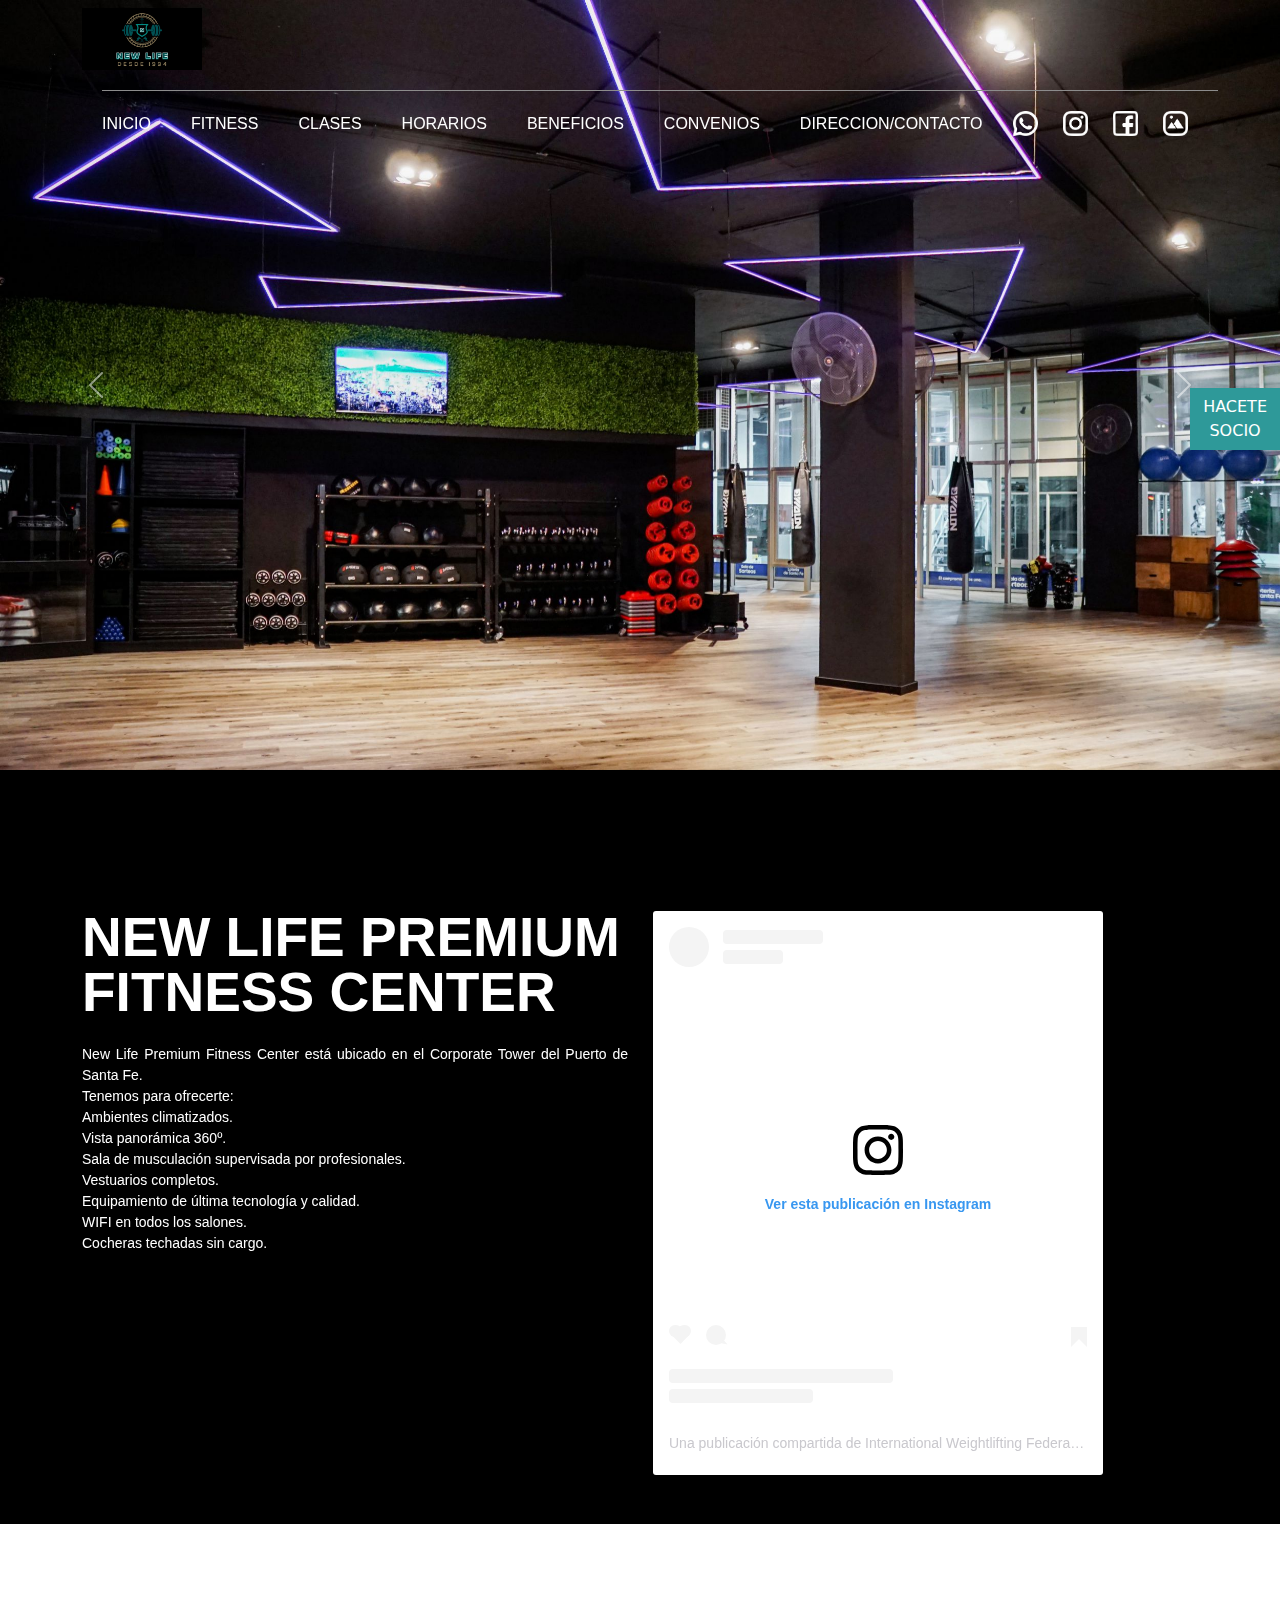
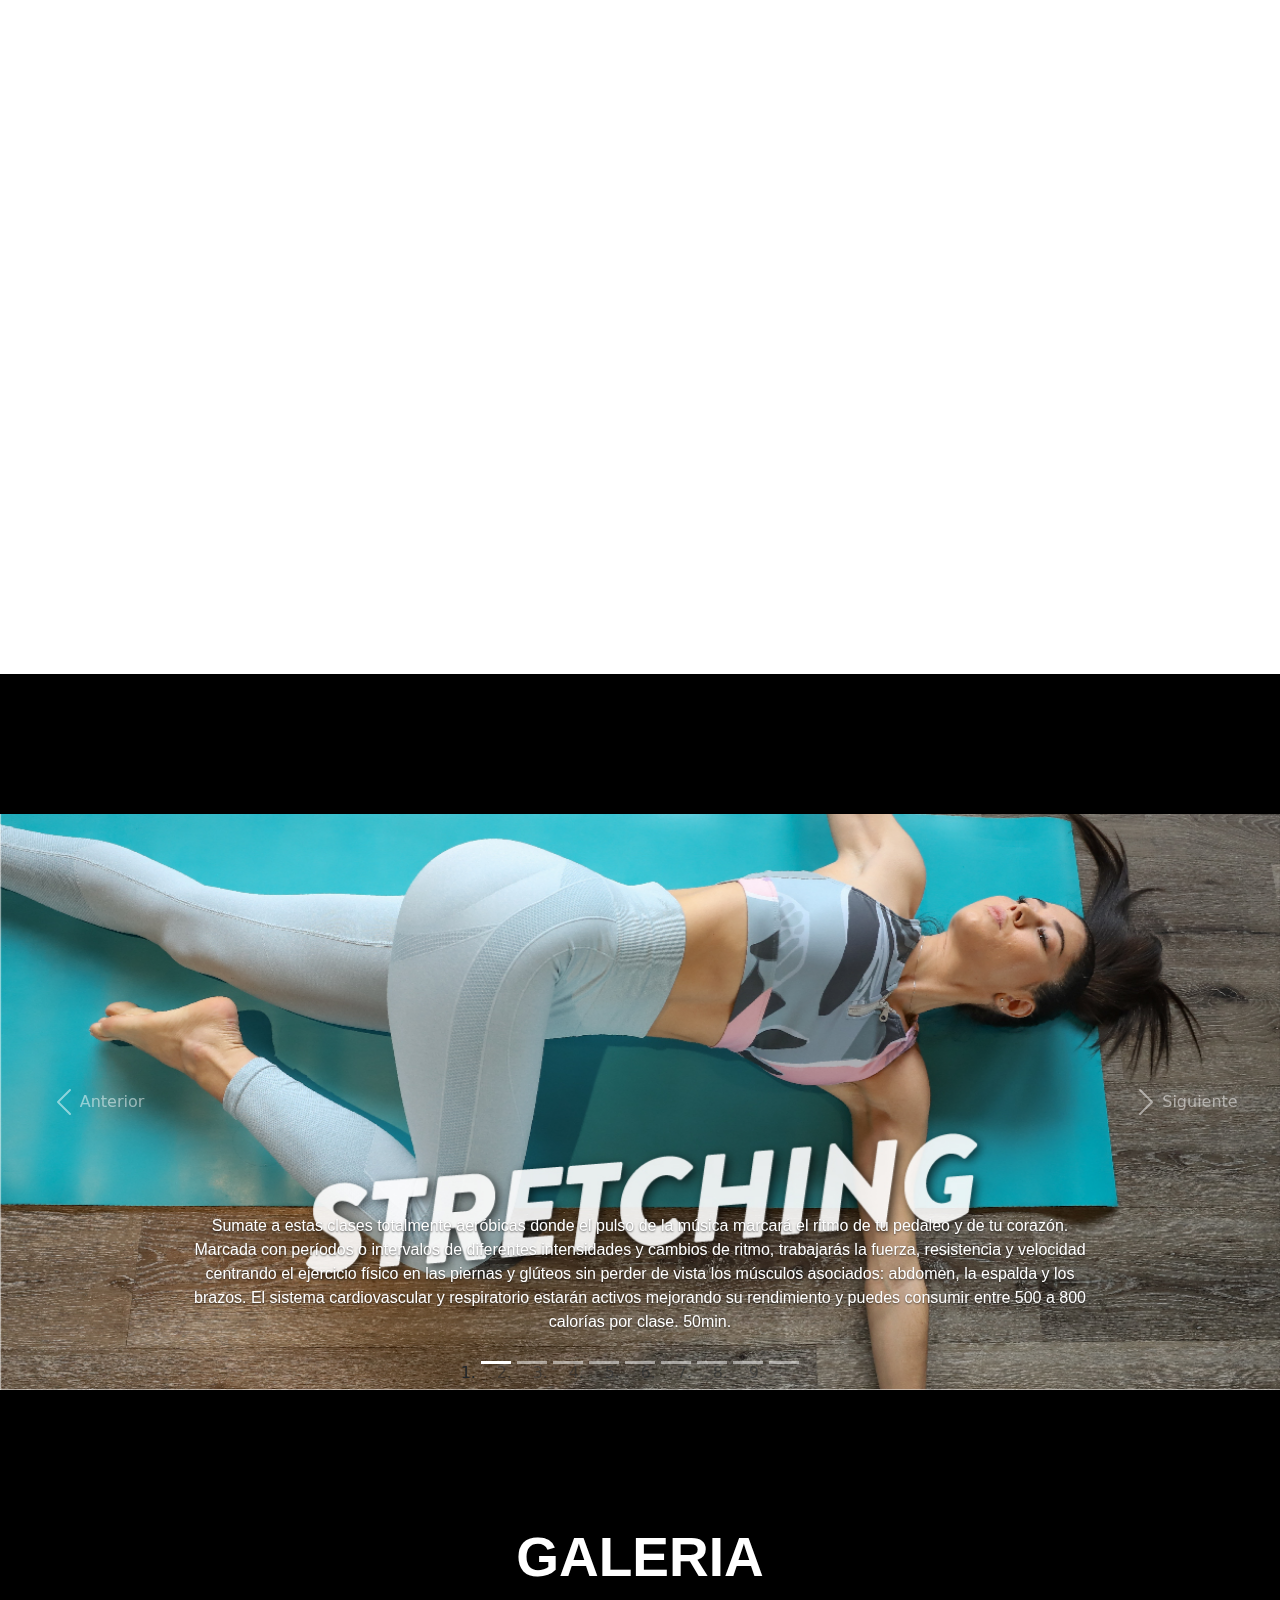
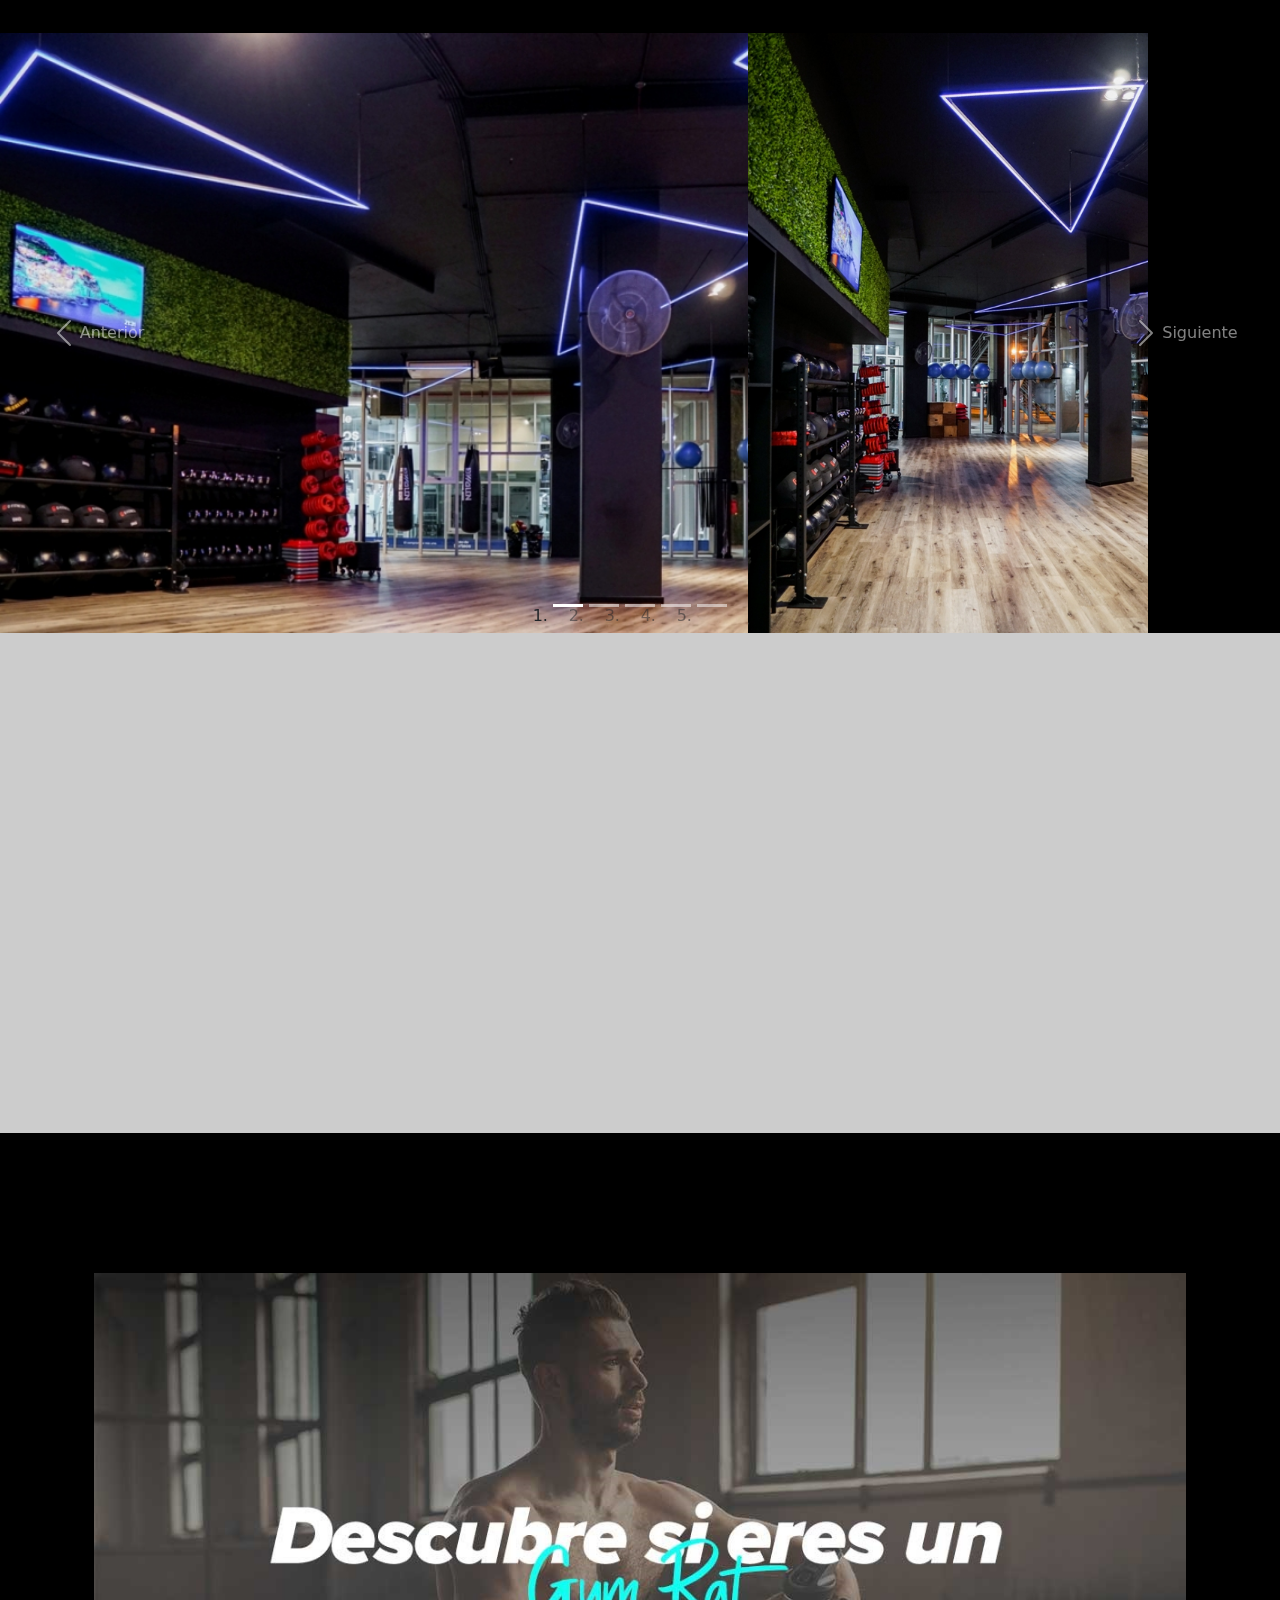
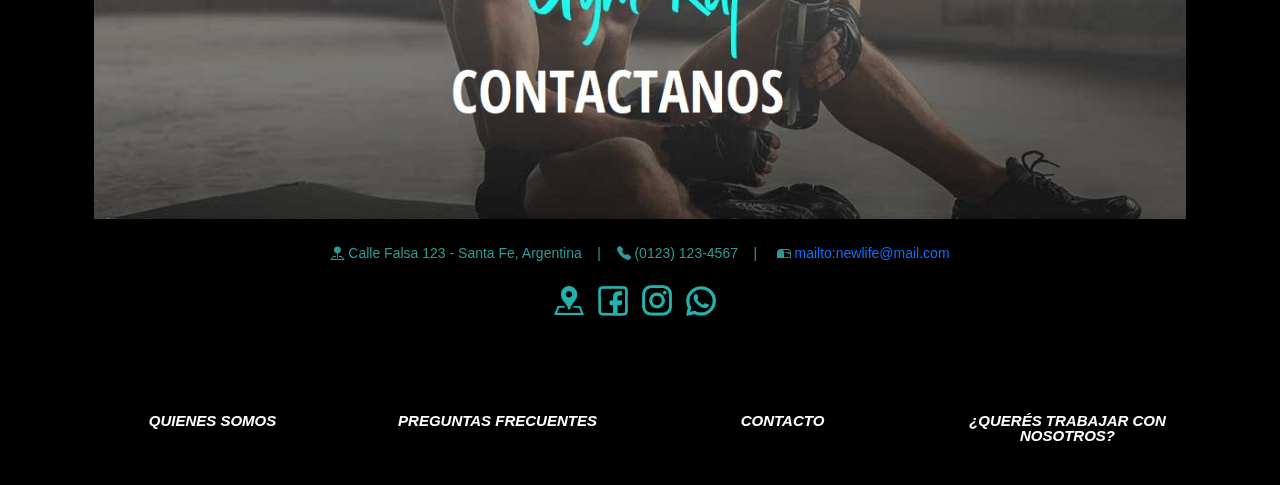
==== commit e26be7e3: "corregido rutas de enlaces de la paginas, agrgadas navbar en cada pagina que permite navegar las dem" ====
--- a/index.html
+++ b/index.html
@@ -38,17 +38,17 @@
                             <li class="nav-item"><a href="html/horarios.html">HORARIOS</a></li>
                             <li class="nav-item"><a href="html/beneficios.html">BENEFICIOS</a></li>
                             <li class="nav-item"><a href="html/convenios.html">CONVENIOS</a></li>
-                            <li class="nav-item"><a href="#contacto">CONTACTO</a></li>
+                            <li class="nav-item"><a href="#contacto">DIRECCION/CONTACTO</a></li>
                         </ul>
 
                         <div class="cabecera-r">
                             <a href="https://web.whatsapp.com" target="_blank"><img src="imagenes/whatsapp2.png"
-                                    height="25" alt="Logo de Whatsapp, representa el enlace a la pagina de Whatsapp"></a>
+                                    height="25" alt="Logo de Whatsapp, enlace a la pagina de Whatsapp"></a>
                             <a href="https://www.instagram.com" target="_blank"><img src="imagenes/instagram.png"
-                                    height="25" alt="Logo de Instagram, representa el enlace a la pagina de Instagram"></a>
+                                    height="25" alt="Logo de Instagram, enlace a la pagina de Instagram"></a>
                             <a href="https://www.facebook.com" target="_blank"><img src="imagenes/facebook.png"
-                                    height="25" alt="Logo de Facebook, representa el enlace a la pagina de facebook"></a>
-                            <a href="#galeria"><img src="imagenes/galeria.png" height="25" alt="Logo que representa el enlace que dirige a la seccion de galeria de imagenes ne la pagina principal"></a>
+                                    height="25" alt="Logo de Facebook, enlace a la pagina de facebook"></a>
+                            <a href="#galeria"><img src="imagenes/galeria.png" height="25" alt="Logo de enlace que dirige a la seccion de galeria de imagenes ne la pagina principal"></a>
                         </div>
                     </div>
                 </div>
--- a/css/estilos.css
+++ b/css/estilos.css
@@ -206,6 +206,7 @@
     font-weight: 900;
     text-transform: uppercase;
     line-height: 55px;
+    /*margin-top: 30px;*/
 }
 
 /* ############################################################ SECCION 2 ############################################################################# */
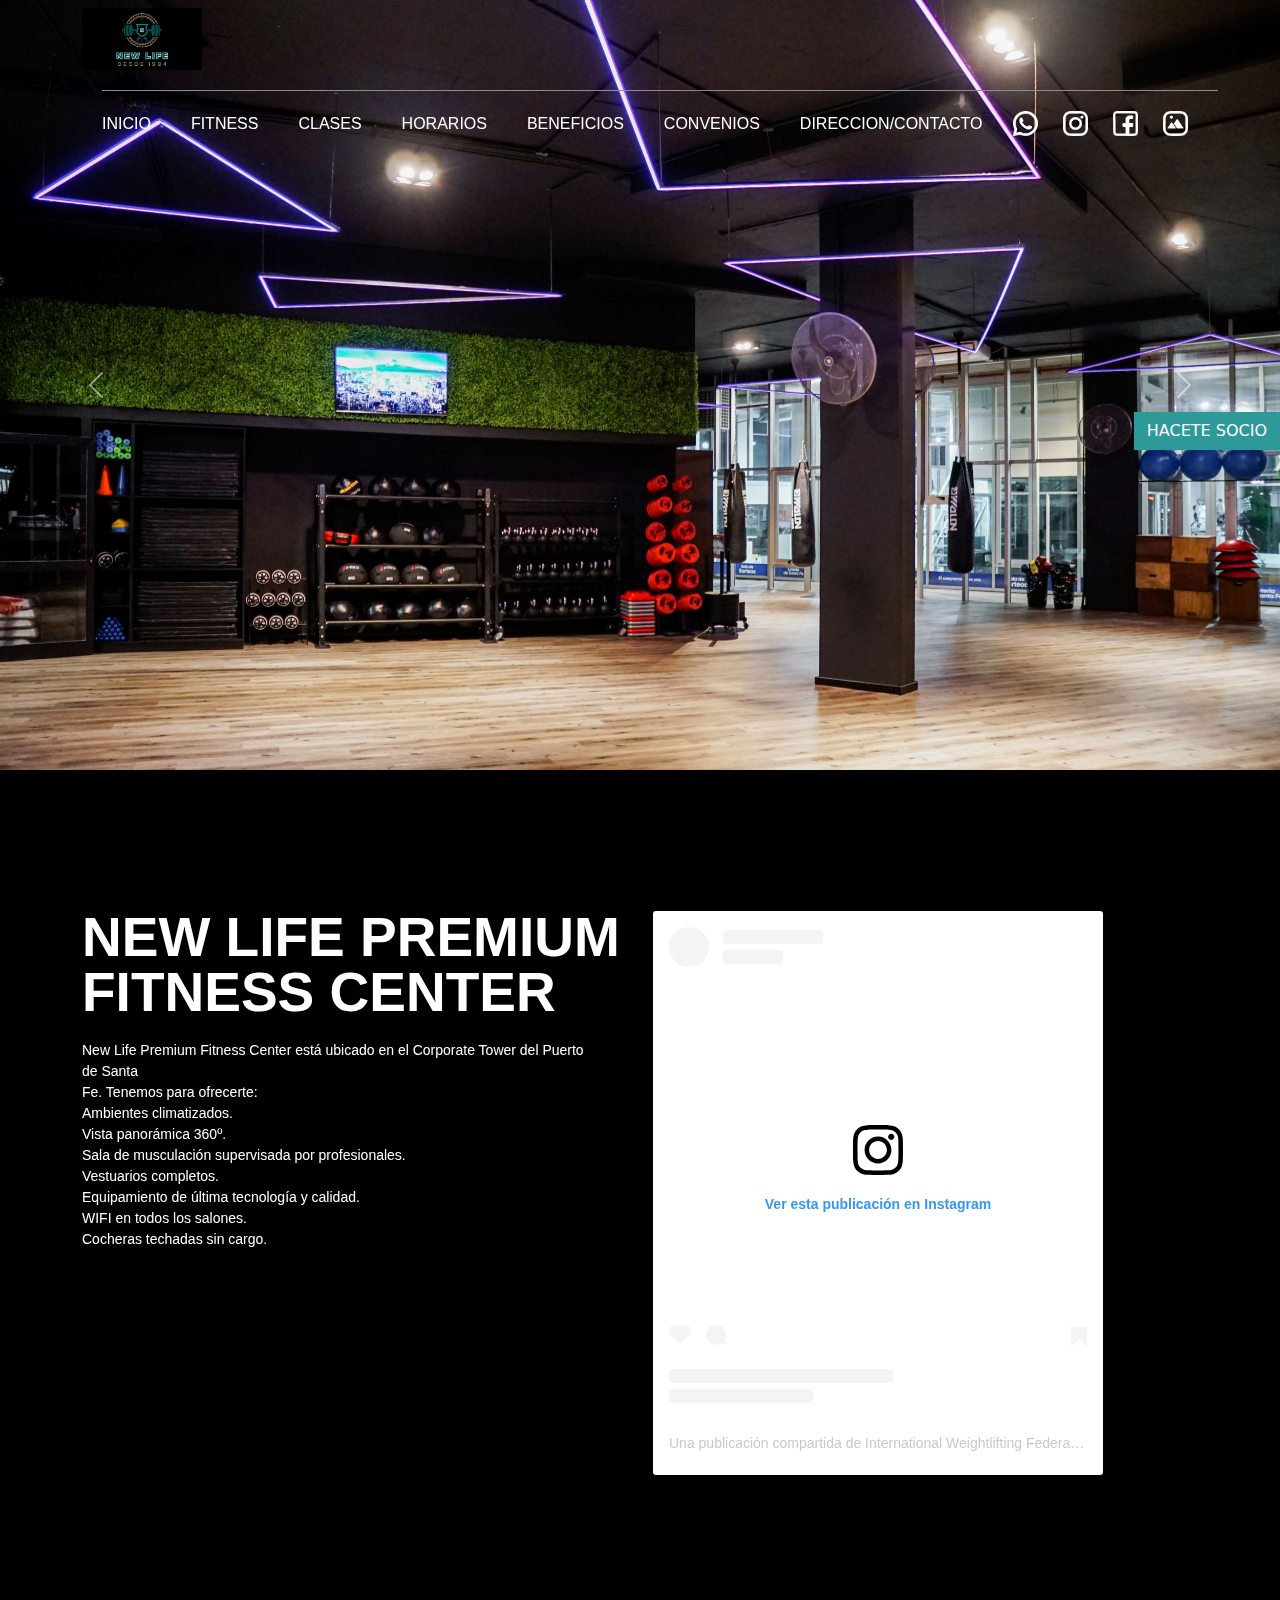
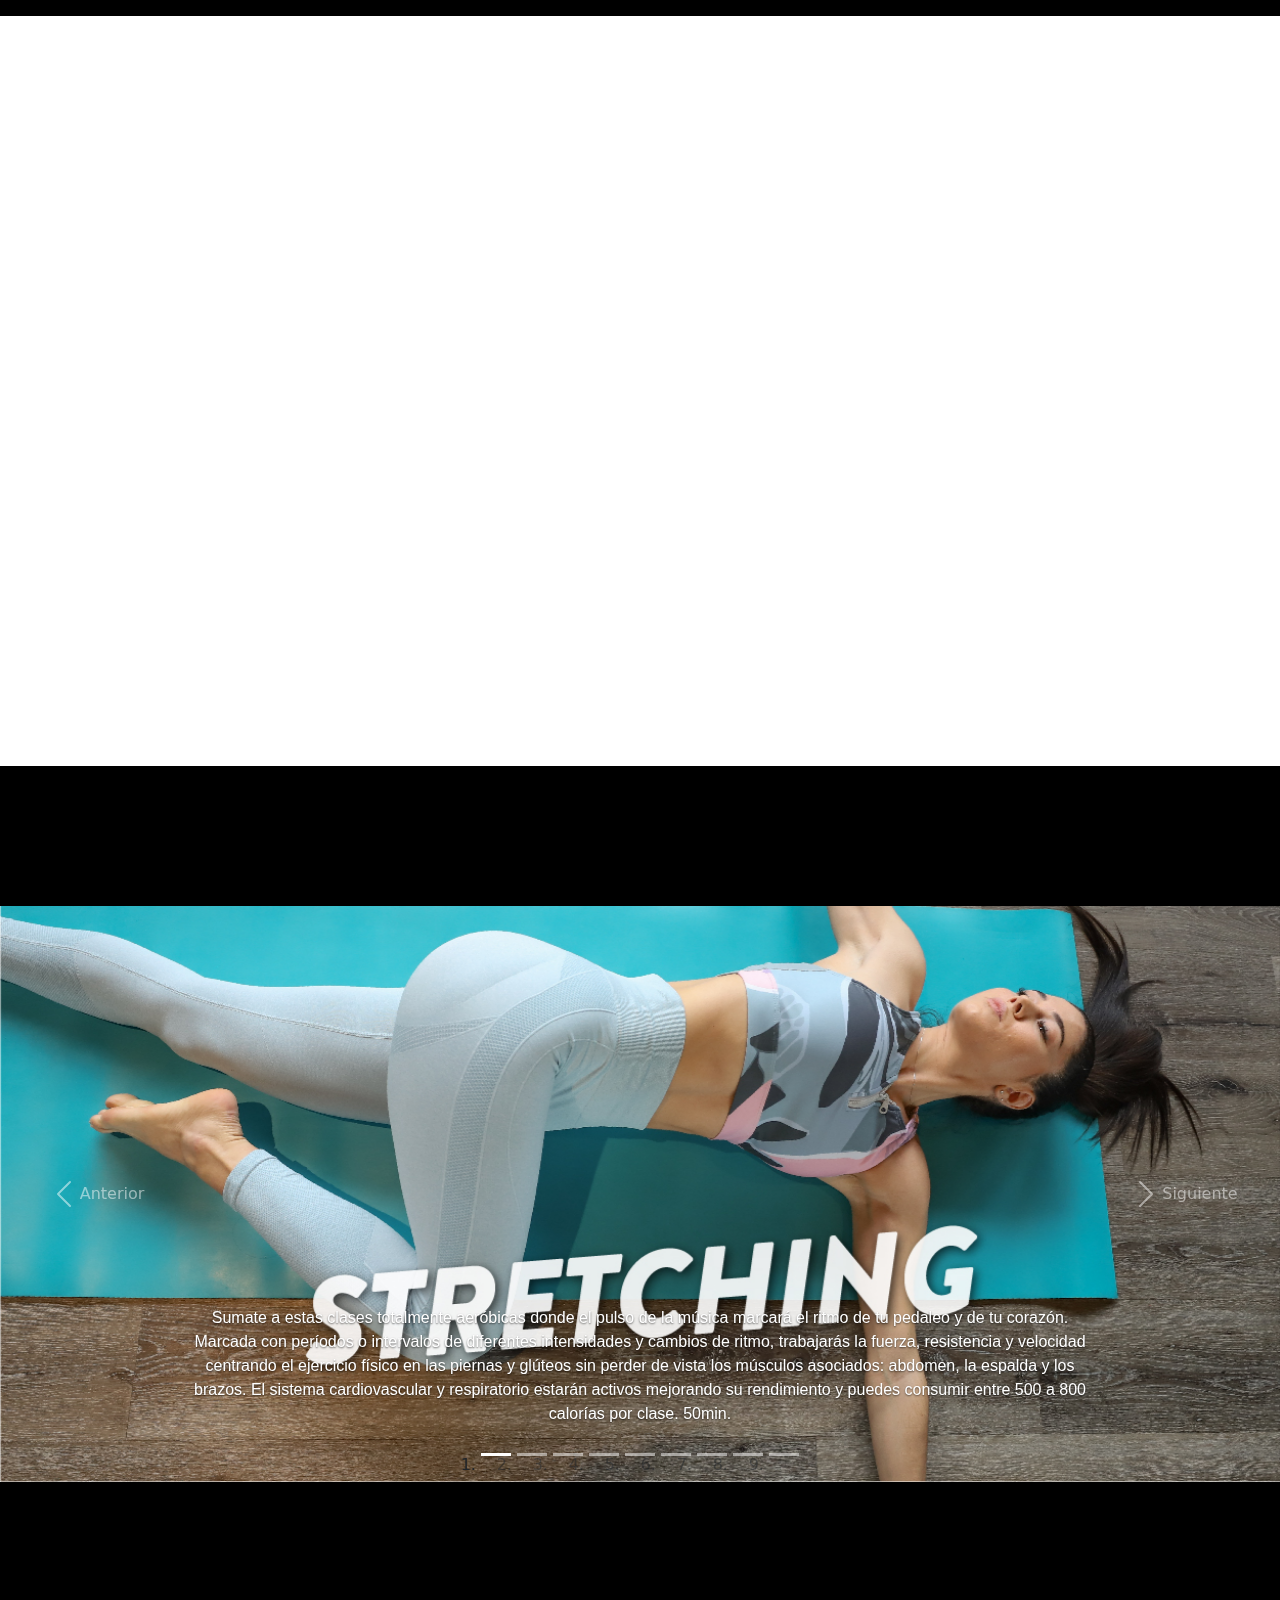
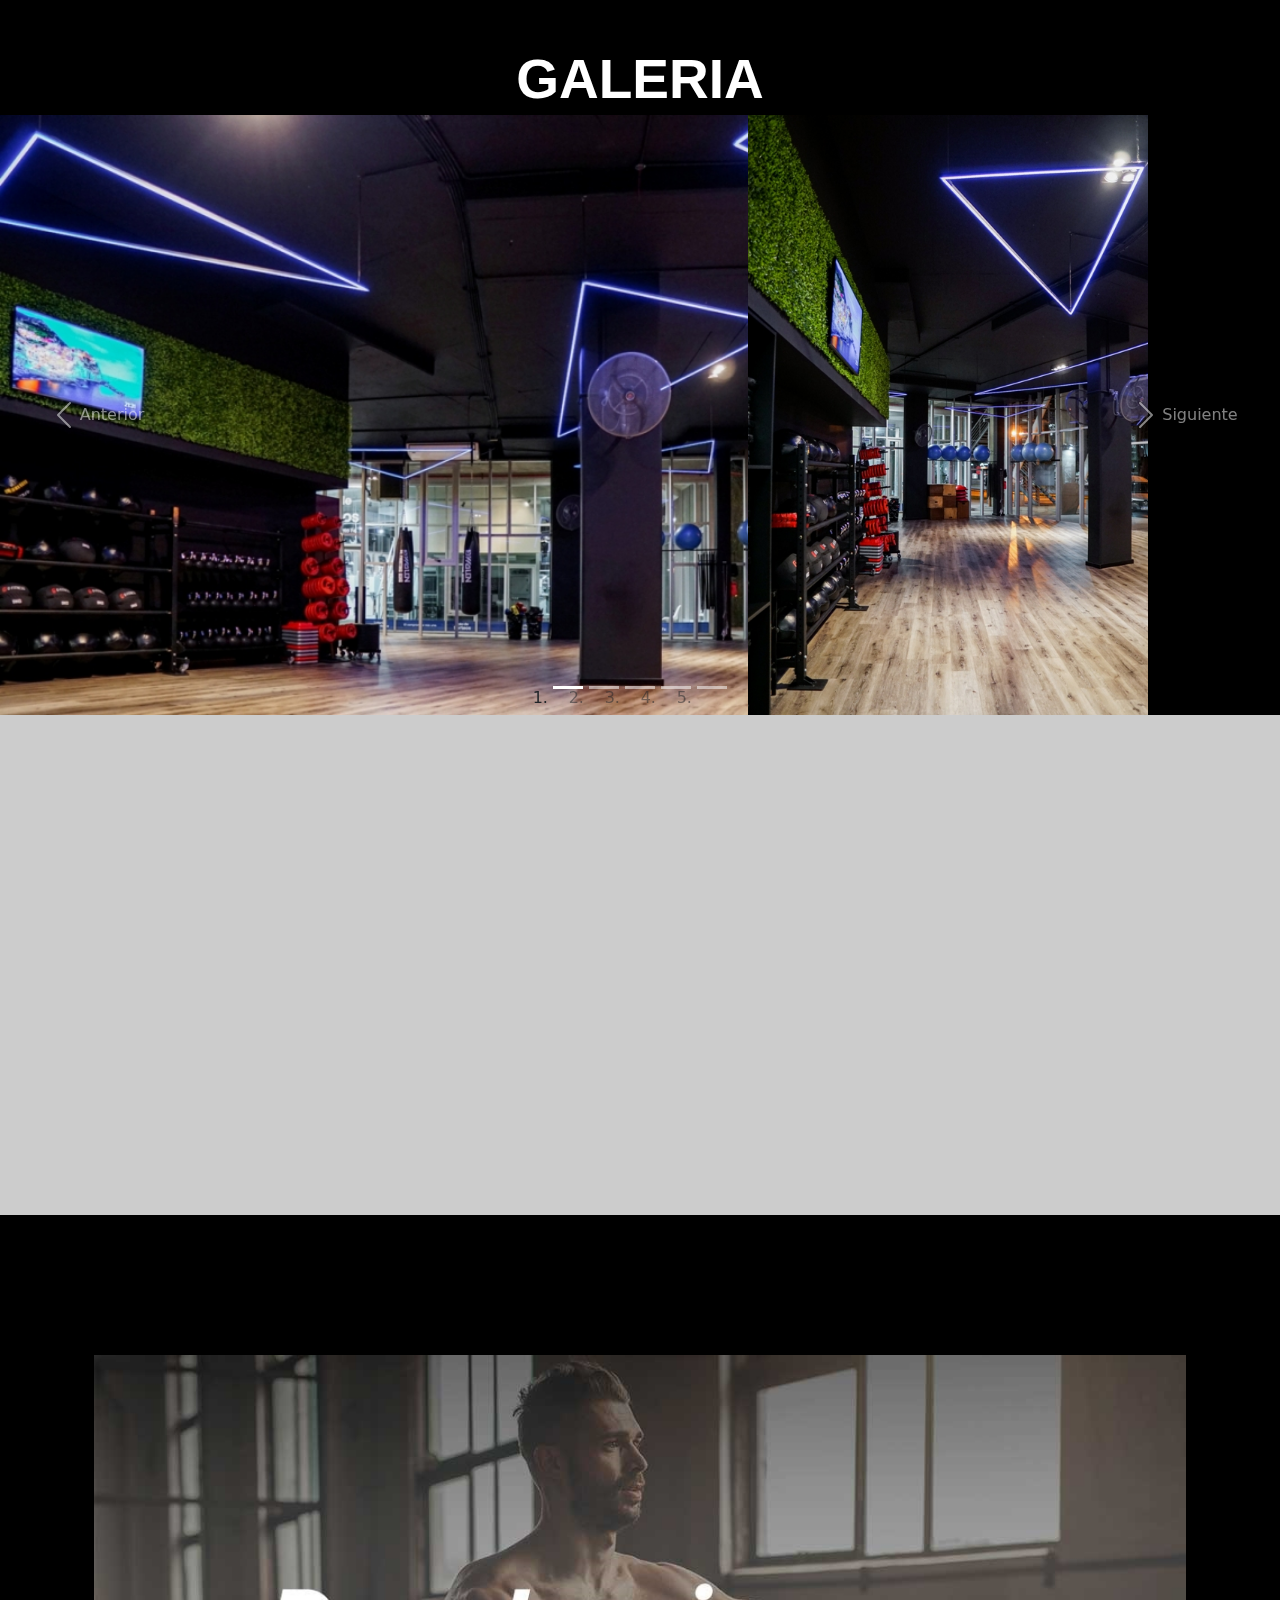
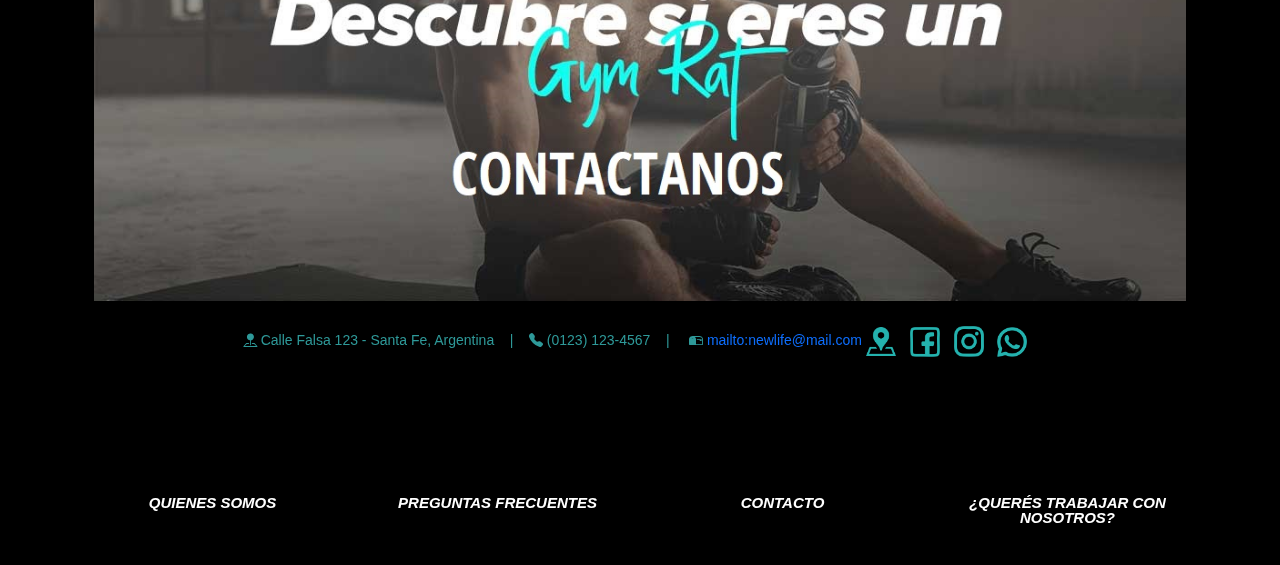
==== commit c523323b: "saque los br y listos los texto en su contenedor correspodiente para textos, falta completar la pagi" ====
--- a/index.html
+++ b/index.html
@@ -48,7 +48,8 @@
                                     height="25" alt="Logo de Instagram, enlace a la pagina de Instagram"></a>
                             <a href="https://www.facebook.com" target="_blank"><img src="imagenes/facebook.png"
                                     height="25" alt="Logo de Facebook, enlace a la pagina de facebook"></a>
-                            <a href="#galeria"><img src="imagenes/galeria.png" height="25" alt="Logo de enlace que dirige a la seccion de galeria de imagenes ne la pagina principal"></a>
+                            <a href="#galeria"><img src="imagenes/galeria.png" height="25"
+                                    alt="Logo de enlace que dirige a la seccion de galeria de imagenes ne la pagina principal"></a>
                         </div>
                     </div>
                 </div>
@@ -58,13 +59,16 @@
             <div id="carouselExample" class="carousel slide">
                 <div class="carousel-inner">
                     <div class="carousel-item active">
-                        <img src="imagenes/portada_1.jpg" class="d-block w-100" alt="Primera imagen del carrusel en la portada de la pagina">
+                        <img src="imagenes/portada_1.jpg" class="d-block w-100"
+                            alt="Primera imagen del carrusel en la portada de la pagina">
                     </div>
                     <div class="carousel-item">
-                        <img src="imagenes/portada_2.jpg" class="d-block w-100" alt="Segunda imagen del carrusel en la portada de la pagina2">
+                        <img src="imagenes/portada_2.jpg" class="d-block w-100"
+                            alt="Segunda imagen del carrusel en la portada de la pagina2">
                     </div>
                     <div class="carousel-item">
-                        <img src="imagenes/portada_3.jpg" class="d-block w-100" alt="Tercera imagen del carrusel en la portada de la pagina">
+                        <img src="imagenes/portada_3.jpg" class="d-block w-100"
+                            alt="Tercera imagen del carrusel en la portada de la pagina">
                     </div>
                 </div>
                 <button class="carousel-control-prev" type="button" data-bs-target="#carouselExample"
@@ -87,8 +91,8 @@
             <div class="d-none d-sm-block" id="toTop" style="display: block;">
                 <a href="html/preinscripcion.html">
                     <button class="btn btn-large btn-principal">
-                        HACETE<br>
-                        SOCIO
+                            HACETE
+                            SOCIO
                     </button>
                 </a>
             </div>
@@ -108,27 +112,22 @@
                 <div class="container">
                     <div class="row">
                         <div class="col-lg-6 col-sm-6 col-xs-12">
-                            <div class="titulo-n">New Life Premium Fitness Center</div><br>
-                            <div class="parrafo2">
-                                New Life Premium Fitness Center está ubicado en el Corporate Tower del Puerto de Santa
-                                Fe. <br> Tenemos
-                                para ofrecerte:<br>
-
-
-                                Ambientes climatizados.<br>
-
-                                Vista panorámica 360º.<br>
-
-                                Sala de musculación supervisada por profesionales.<br>
-
-                                Vestuarios completos.<br>
-
-                                Equipamiento de última tecnología y calidad.<br>
-
-                                WIFI en todos los salones.<br>
-
-                                Cocheras techadas sin cargo.<br>
-                                <br>
+                            <div >
+                                <h1 class="titulo-n">New Life Premium Fitness Center</h1>
+                            </div>
+                            <div>
+                                <pre class="parrafo2">
+New Life Premium Fitness Center está ubicado en el Corporate Tower del Puerto
+de Santa
+Fe. Tenemos para ofrecerte:
+Ambientes climatizados.
+Vista panorámica 360º.
+Sala de musculación supervisada por profesionales.
+Vestuarios completos.
+Equipamiento de última tecnología y calidad.
+WIFI en todos los salones.
+Cocheras techadas sin cargo.
+                                </pre>
 
                             </div>
                         </div>
@@ -232,7 +231,7 @@
                                 </div>
                             </blockquote>
                             <script async src="//www.instagram.com/embed.js"></script>
-                            <br><br>
+                            
                         </div>
                     </div>
                 </div>
@@ -254,19 +253,24 @@
                 <div id="carouselExampleAutoplaying" class="carousel slide" data-bs-ride="carousel">
                     <div class="carousel-inner">
                         <div class="carousel-item active">
-                            <img src="imagenes/animacion_01.jpg" class="d-block w-100" alt="Primera imagen del carrusel que reemplaza al video, solo disponible en version mobile">
-                        </div>
-                        <div class="carousel-item">
-                            <img src="imagenes/animacion_02.jpg" class="d-block w-100" alt="Segunda imagen del carrusel que reemplaza al video, solo disponible en version mobile">
-                        </div>
-                        <div class="carousel-item">
-                            <img src="imagenes/animacion_03.jpg" class="d-block w-100" alt="Tercera imagen del carrusel que reemplaza al video, solo disponible en version mobile">
-                        </div>
-                        <div class="carousel-item">
-                            <img src="imagenes/animacion_04.jpg" class="d-block w-100" alt="Cuarta imagen del carrusel que reemplaza al video, solo disponible en version mobile">
-                        </div>
-                        <div class="carousel-item">
-                            <img src="imagenes/animacion_05.jpg" class="d-block w-100" alt="Quinta imagen del carrusel que reemplaza al video, solo disponible en version mobile">
+                            <img src="imagenes/animacion_01.jpg" class="d-block w-100"
+                                alt="Primera imagen del carrusel que reemplaza al video, solo disponible en version mobile">
+                        </div>
+                        <div class="carousel-item">
+                            <img src="imagenes/animacion_02.jpg" class="d-block w-100"
+                                alt="Segunda imagen del carrusel que reemplaza al video, solo disponible en version mobile">
+                        </div>
+                        <div class="carousel-item">
+                            <img src="imagenes/animacion_03.jpg" class="d-block w-100"
+                                alt="Tercera imagen del carrusel que reemplaza al video, solo disponible en version mobile">
+                        </div>
+                        <div class="carousel-item">
+                            <img src="imagenes/animacion_04.jpg" class="d-block w-100"
+                                alt="Cuarta imagen del carrusel que reemplaza al video, solo disponible en version mobile">
+                        </div>
+                        <div class="carousel-item">
+                            <img src="imagenes/animacion_05.jpg" class="d-block w-100"
+                                alt="Quinta imagen del carrusel que reemplaza al video, solo disponible en version mobile">
                         </div>
                     </div>
                     <button class="carousel-control-prev" type="button" data-bs-target="#carouselExampleAutoplaying"
@@ -298,7 +302,8 @@
                     </ol>
                     <div class="carousel-inner">
                         <div class="carousel-item active">
-                            <img class="d-block w-100" src="imagenes/clase1.jpg" alt="Primera imagen de las clases ofrecidas, clase de Stretching">
+                            <img class="d-block w-100" src="imagenes/clase1.jpg"
+                                alt="Primera imagen de las clases ofrecidas, clase de Stretching">
                             <div class="carousel-caption d-none d-md-block">
                                 <p>Sumate a estas clases totalmente aeróbicas donde el pulso de la música marcará el
                                     ritmo de tu pedaleo
@@ -315,7 +320,8 @@
                             </div>
                         </div>
                         <div class="carousel-item">
-                            <img class="d-block w-100" src="imagenes/clase2.jpg" alt="Segunda imagen de las clases ofrecidas, clase de Ritmos">
+                            <img class="d-block w-100" src="imagenes/clase2.jpg"
+                                alt="Segunda imagen de las clases ofrecidas, clase de Ritmos">
                             <div class="carousel-caption d-none d-md-block">
                                 <p>Una manera divertida de entrenarte y mantenerte saludable, basado en un ejercicio
                                     100% aeróbico, que
@@ -329,7 +335,8 @@
                             </div>
                         </div>
                         <div class="carousel-item">
-                            <img class="d-block w-100" src="imagenes/clase3.jpg" alt="Tercera imagen de las clases ofrecidas, clase de GAP">
+                            <img class="d-block w-100" src="imagenes/clase3.jpg"
+                                alt="Tercera imagen de las clases ofrecidas, clase de GAP">
                             <div class="carousel-caption d-none d-md-block">
                                 <p>Si estás buscando una rutina centrada en fortalecer, tonificar y darle una buena
                                     forma a tus curvas,
@@ -346,7 +353,8 @@
                             </div>
                         </div>
                         <div class="carousel-item">
-                            <img class="d-block w-100" src="imagenes/clase4.jpg" alt="Cuarta imagen de las clases ofrecidas, clase de Boxeo">
+                            <img class="d-block w-100" src="imagenes/clase4.jpg"
+                                alt="Cuarta imagen de las clases ofrecidas, clase de Boxeo">
                             <div class="carousel-caption d-none d-md-block">
                                 <p>Ponete los guantes y vení a practicar los golpes, técnicas, defensas y
                                     desplazamientos habituales del
@@ -362,13 +370,15 @@
                             </div>
                         </div>
                         <div class="carousel-item">
-                            <img class="d-block w-100" src="imagenes/clase5.jpg" alt="Quinta imagen de las clases ofrecidas, Sala de Musculacion">
+                            <img class="d-block w-100" src="imagenes/clase5.jpg"
+                                alt="Quinta imagen de las clases ofrecidas, Sala de Musculacion">
                             <div class="carousel-caption d-none d-md-block">
                                 <p>Musculacion</p>
                             </div>
                         </div>
                         <div class="carousel-item">
-                            <img class="d-block w-100" src="imagenes/clase6.jpg" alt="Sexta imagen de las clases ofrecidas, clase de Spinning">
+                            <img class="d-block w-100" src="imagenes/clase6.jpg"
+                                alt="Sexta imagen de las clases ofrecidas, clase de Spinning">
                             <div class="carousel-caption d-none d-md-block">
                                 <p>Sumate a estas clases totalmente aeróbicas donde el pulso de la música marcará el
                                     ritmo de tu pedaleo
@@ -385,10 +395,12 @@
                             </div>
                         </div>
                         <div class="carousel-item">
-                            <img class="d-block w-100" src="imagenes/clase7.jpg" alt="Septima imagen de las clases ofrecidas, clase de Yoga">
-                        </div>
-                        <div class="carousel-item">
-                            <img class="d-block w-100" src="imagenes/clase8.jpg" alt="Octava imagen de las clases ofrecidas, clase de Zona Media">
+                            <img class="d-block w-100" src="imagenes/clase7.jpg"
+                                alt="Septima imagen de las clases ofrecidas, clase de Yoga">
+                        </div>
+                        <div class="carousel-item">
+                            <img class="d-block w-100" src="imagenes/clase8.jpg"
+                                alt="Octava imagen de las clases ofrecidas, clase de Zona Media">
                             <div class="carousel-caption d-none d-md-block">
                                 <p>Si lo que buscas es fortalecer y tonificar la musculatura central del cuerpo esta es
                                     la clase ideal
@@ -404,7 +416,8 @@
                             </div>
                         </div>
                         <div class="carousel-item">
-                            <img class="d-block w-100" src="imagenes/clase9.jpg" alt="Novena imagen de las clases ofrecidas, clase de Funcional">
+                            <img class="d-block w-100" src="imagenes/clase9.jpg"
+                                alt="Novena imagen de las clases ofrecidas, clase de Funcional">
                             <div class="carousel-caption d-none d-md-block">
                                 <p>Activate, divertite y entrená todo el cuerpo de manera integral y funcional para
                                     estar saludable y
@@ -444,8 +457,9 @@
             <section id="galeria" class="horarios-seccion">
 
                 <div class="container">
-                    <div class="titulo-sec2">GALERIA</div>
-                    <br><br>
+                    <div>
+                        <h2 class="titulo-sec2">GALERIA</h2>
+                    </div>
                 </div>
 
                 <div id="carouselExampleIndicatorsGaleria" class="carousel slide" data-bs-ride="carousel">
@@ -460,11 +474,13 @@
                         <div class="carousel-item active">
                             <div class="col-12 row">
                                 <div class="d-none d-sm-block col-6">
-                                    <img src="imagenes/galeria_10.jpg" height="600" alt="Primera imagen de la galeria de imagenes, esta imagen solo es visible en la version desktop del sitio">
+                                    <img src="imagenes/galeria_10.jpg" height="600"
+                                        alt="Primera imagen de la galeria de imagenes, esta imagen solo es visible en la version desktop del sitio">
                                 </div>
 
                                 <div class="d-md-none d-lg-block d-lg-none d-xl-block col-6">
-                                    <img src="imagenes/vertical_01.jpg" height="600" alt="Segunda imagen de la galeria de imagenes, esta imagen es visible en ambas versiones (mobile y desktop) del sitio">
+                                    <img src="imagenes/vertical_01.jpg" height="600"
+                                        alt="Segunda imagen de la galeria de imagenes, esta imagen es visible en ambas versiones (mobile y desktop) del sitio">
                                 </div>
                             </div>
                         </div>
@@ -472,11 +488,13 @@
                         <div class="carousel-item">
                             <div class="div col-12 row">
                                 <div class="d-none d-sm-block col-6">
-                                    <img src="imagenes/galeria_11.jpg" height="600" alt="Tercera imagen de la galeria de imagenes, esta imagen solo es visible en la version desktop del sitio">
+                                    <img src="imagenes/galeria_11.jpg" height="600"
+                                        alt="Tercera imagen de la galeria de imagenes, esta imagen solo es visible en la version desktop del sitio">
                                 </div>
 
                                 <div class="d-md-none d-lg-block d-lg-none d-xl-block col-6">
-                                    <img src="imagenes/vertical_02.jpg" height="600" alt="Cuarta imagen de la galeria de imagenes, esta imagen es visible en ambas versiones (mobile y desktop) del sitio">
+                                    <img src="imagenes/vertical_02.jpg" height="600"
+                                        alt="Cuarta imagen de la galeria de imagenes, esta imagen es visible en ambas versiones (mobile y desktop) del sitio">
                                 </div>
                             </div>
                         </div>
@@ -484,11 +502,13 @@
                         <div class="carousel-item">
                             <div class="col-12 row">
                                 <div class="d-none d-sm-block col-6">
-                                    <img src="imagenes/galeria_13.jpg" height="600" alt="Quinta imagen de la galeria de imagenes, esta imagen solo es visible en la version desktop del sitio">
+                                    <img src="imagenes/galeria_13.jpg" height="600"
+                                        alt="Quinta imagen de la galeria de imagenes, esta imagen solo es visible en la version desktop del sitio">
                                 </div>
 
                                 <div class="d-md-none d-lg-block d-lg-none d-xl-block col-6">
-                                    <img src="imagenes/vertical_03.jpg" height="600" alt="Sexta imagen de la galeria de imagenes, esta imagen es visible en ambas versiones (mobile y desktop) del sitio">
+                                    <img src="imagenes/vertical_03.jpg" height="600"
+                                        alt="Sexta imagen de la galeria de imagenes, esta imagen es visible en ambas versiones (mobile y desktop) del sitio">
                                 </div>
                             </div>
                         </div>
@@ -496,11 +516,13 @@
                         <div class="carousel-item">
                             <div class="col-12 row">
                                 <div class="d-none d-sm-block col-6">
-                                    <img src="imagenes/galeria_14.jpg" height="600" alt="Septima imagen de la galeria de imagenes, esta imagen solo es visible en la version desktop del sitio">
+                                    <img src="imagenes/galeria_14.jpg" height="600"
+                                        alt="Septima imagen de la galeria de imagenes, esta imagen solo es visible en la version desktop del sitio">
                                 </div>
 
                                 <div class="d-md-none d-lg-block d-lg-none d-xl-block col-6">
-                                    <img src="imagenes/vertical_06.jpg" height="600" alt="Octava imagen de la galeria de imagenes, esta imagen es visible en ambas versiones (mobile y desktop) del sitio">
+                                    <img src="imagenes/vertical_06.jpg" height="600"
+                                        alt="Octava imagen de la galeria de imagenes, esta imagen es visible en ambas versiones (mobile y desktop) del sitio">
                                 </div>
                             </div>
                         </div>
@@ -508,11 +530,13 @@
                         <div class="carousel-item">
                             <div class="col-12 row">
                                 <div class="d-none d-sm-block col-6">
-                                    <img src="imagenes/galeria_15.jpg" height="600" alt="Novena imagen de la galeria de imagenes, esta imagen solo es visible en la version desktop del sitio">
+                                    <img src="imagenes/galeria_15.jpg" height="600"
+                                        alt="Novena imagen de la galeria de imagenes, esta imagen solo es visible en la version desktop del sitio">
                                 </div>
 
                                 <div class="d-md-none d-lg-block d-lg-none d-xl-block col-6">
-                                    <img src="imagenes/vertical_06.jpg" height="600" alt="Novena imagen de la galeria de imagenes, esta imagen es visible en ambas versiones (mobile y desktop) del sitio">
+                                    <img src="imagenes/vertical_06.jpg" height="600"
+                                        alt="Novena imagen de la galeria de imagenes, esta imagen es visible en ambas versiones (mobile y desktop) del sitio">
                                 </div> >
 
                             </div>
@@ -547,7 +571,7 @@
 
                         <div class="col-lg-12 col-sm-12 col-xs-12 ">
                             <a href="html/contacto.html"><img src="imagenes/contacto.jpg" width="100%"
-                                    alt="Imagen que representa el enlace a la pagina de Contacto"></a><br><br>
+                                    alt="Imagen que representa el enlace a la pagina de Contacto"></a>
                         </div>
 
 
@@ -560,16 +584,18 @@
                             <span><i class="bi bi-mailbox2"></i></span> <a href="mailto:newlife@mail.com">
                                 mailto:newlife@mail.com
                             </a>
-                            <br><br>
 
                             <a href="https://www.google.com.ar/maps" target="_blank"><img class="ico"
                                     src="imagenes/maps.png" width="30" alt="Imagen de enlace a Google Maps"></a>
                             <a href="https://www.facebook.com" target="_blank"><img class="ico"
-                                    src="imagenes/facebook2.png" width="30" alt="Logo de Facebook, representa el enlace a la pagina de facebook"></a>
+                                    src="imagenes/facebook2.png" width="30"
+                                    alt="Logo de Facebook, representa el enlace a la pagina de facebook"></a>
                             <a href="https://www.instagram.com" target="_blank"><img class="ico"
-                                    src="imagenes/instagram2.png" width="30" alt="Logo de Instagram, representa el enlace a la pagina de Instagram"></a>
+                                    src="imagenes/instagram2.png" width="30"
+                                    alt="Logo de Instagram, representa el enlace a la pagina de Instagram"></a>
                             <a href="https://web.whatsapp.com/" target="_blank"><img class="ico"
-                                    src="imagenes/whatsapp.png" height="30" alt="Logo de Whatsapp, representa el enlace a la pagina de Whatapp"></a>
+                                    src="imagenes/whatsapp.png" height="30"
+                                    alt="Logo de Whatsapp, representa el enlace a la pagina de Whatapp"></a>
                         </div>
 
                     </div>
@@ -596,7 +622,7 @@
 
                     <div class="col-lg-3 col-md-3 col-sm-3 col-12">
                         <div class="titulo-f"><a href="mailto:newlife@mail.com" target="_blank">¿querés trabajar
-                                con nosotros?</a></div><br>
+                                con nosotros?</a></div>
                     </div>
                 </div>
             </div>
--- a/css/estilos.css
+++ b/css/estilos.css
@@ -4,6 +4,11 @@
     margin: 0;
     padding: 0;
 }
+
+pre{ 
+    white-space: pre-wrap; 
+    word-break: break-word;
+ }
 
 
 
@@ -104,6 +109,8 @@
 
     text-align: center;
     background: #000000;
+    padding-bottom: 140px;
+
 }
 
 
@@ -125,6 +132,7 @@
     font-family: 'Darker Grotesque', 'Lucida Sans', 'Lucida Sans Regular', 'Lucida Grande', 'Lucida Sans Unicode', Geneva, Verdana, sans-serif;
     font-style: normal;
     font-weight: 300;
+    margin-top: 20px
 }
 
 /* ======================================== VIDEO PROMO ==================================== */
@@ -206,7 +214,7 @@
     font-weight: 900;
     text-transform: uppercase;
     line-height: 55px;
-    /*margin-top: 30px;*/
+    margin-top: 30px;
 }
 
 /* ############################################################ SECCION 2 ############################################################################# */
@@ -246,6 +254,7 @@
     font-family: 'Darker Grotesque', 'Lucida Sans', 'Lucida Sans Regular', 'Lucida Grande', 'Lucida Sans Unicode', Geneva, Verdana, sans-serif;
     font-style: normal;
     font-weight: 300;
+    padding-top: 25px;
 }
 
 .ico {
@@ -316,6 +325,7 @@
     font-weight: 900;
     text-transform: uppercase;
     line-height: 55px;
+    margin-top: 75px;
 }
 
 @media (max-width: 600px) {
@@ -373,6 +383,10 @@
     text-transform: uppercase;
     line-height: 35px;
     margin-bottom: 15px;
+}
+
+.beneficios img{
+    width: 80%;
 }
 
 @media (max-width: 600px) {
@@ -477,7 +491,7 @@
 
 .socio-section {
     /*min-height:1000px;*/
-    padding-top: 100px;
+    padding-top: 0px;
     text-align: center;
     background: #000000;
 }
@@ -531,6 +545,11 @@
     padding-top: 10px;
     background: #000000;
     border-bottom: 1px solid #FFF;
+}
+
+.accordion-body{
+    background-color: #000000;
+    color: #FFF;
 }
 
 /* ############################################################ PREINSCRIPCION ############################################################################# */
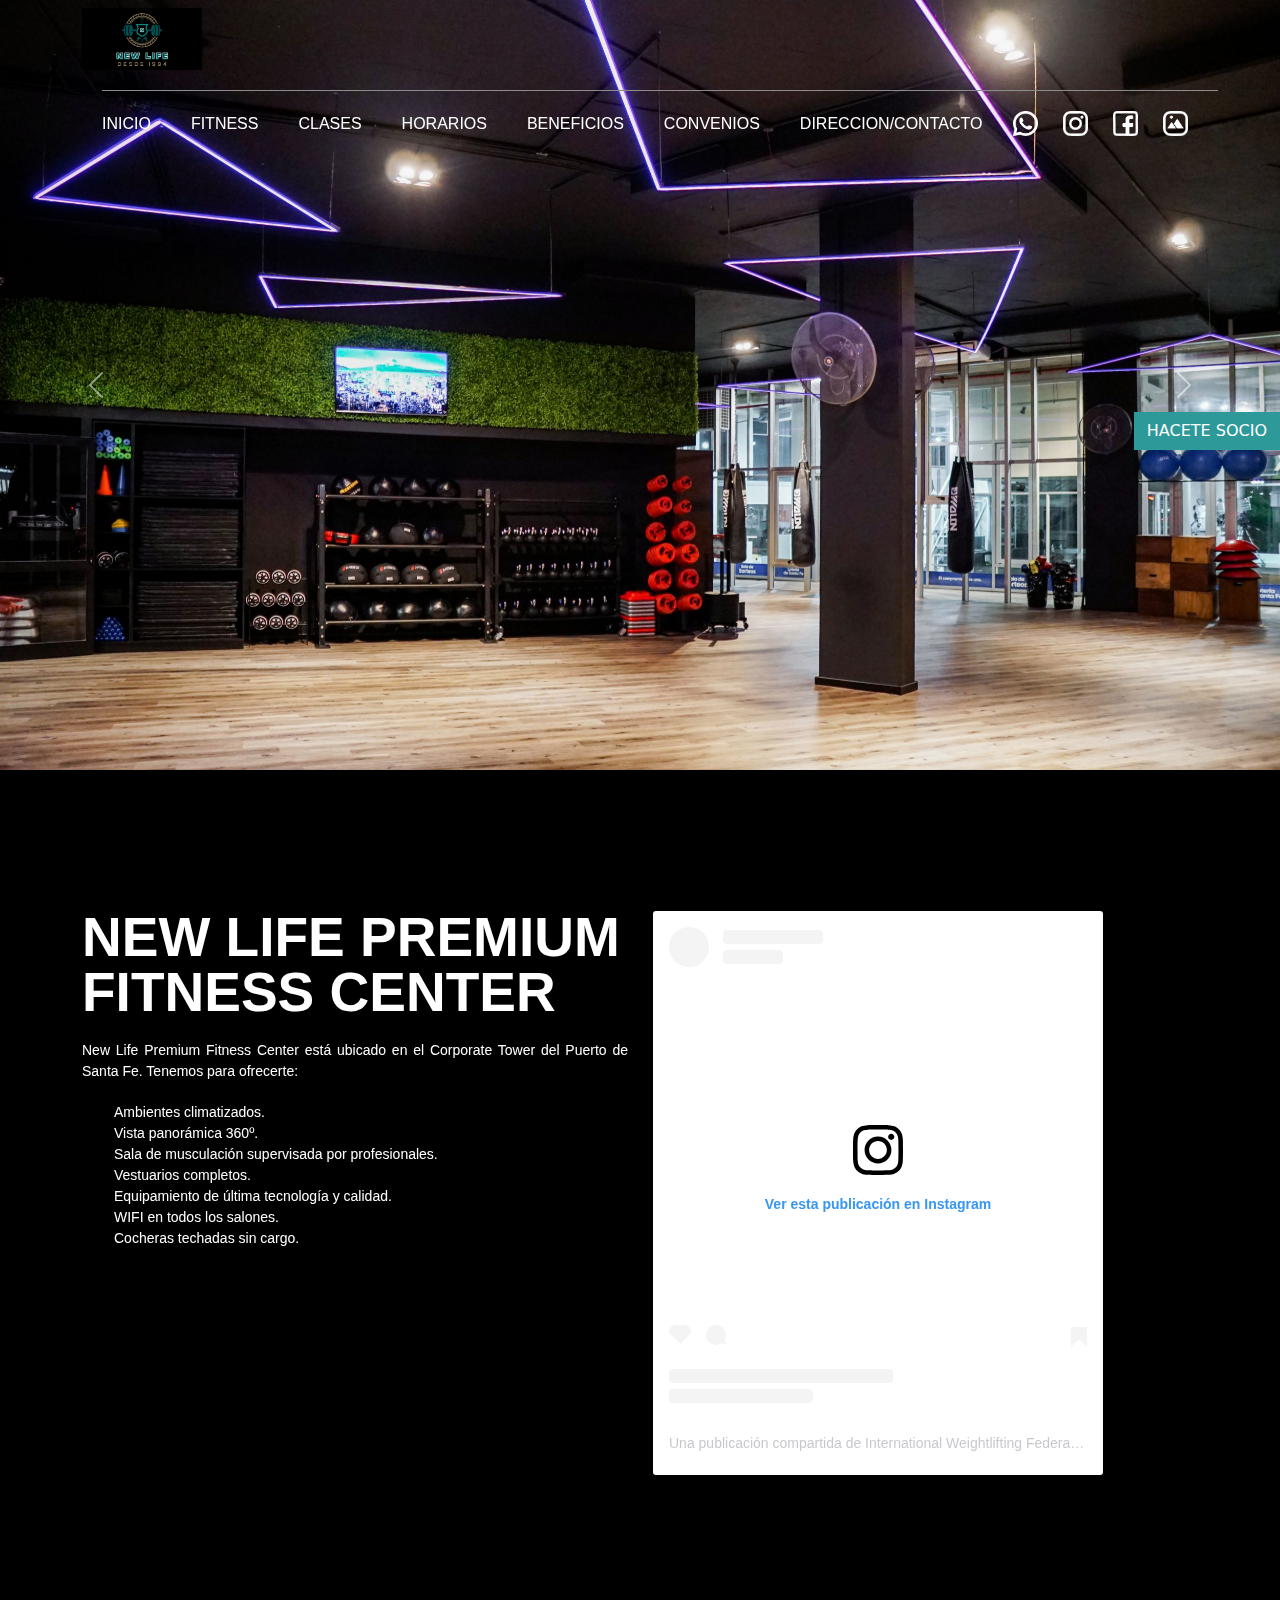
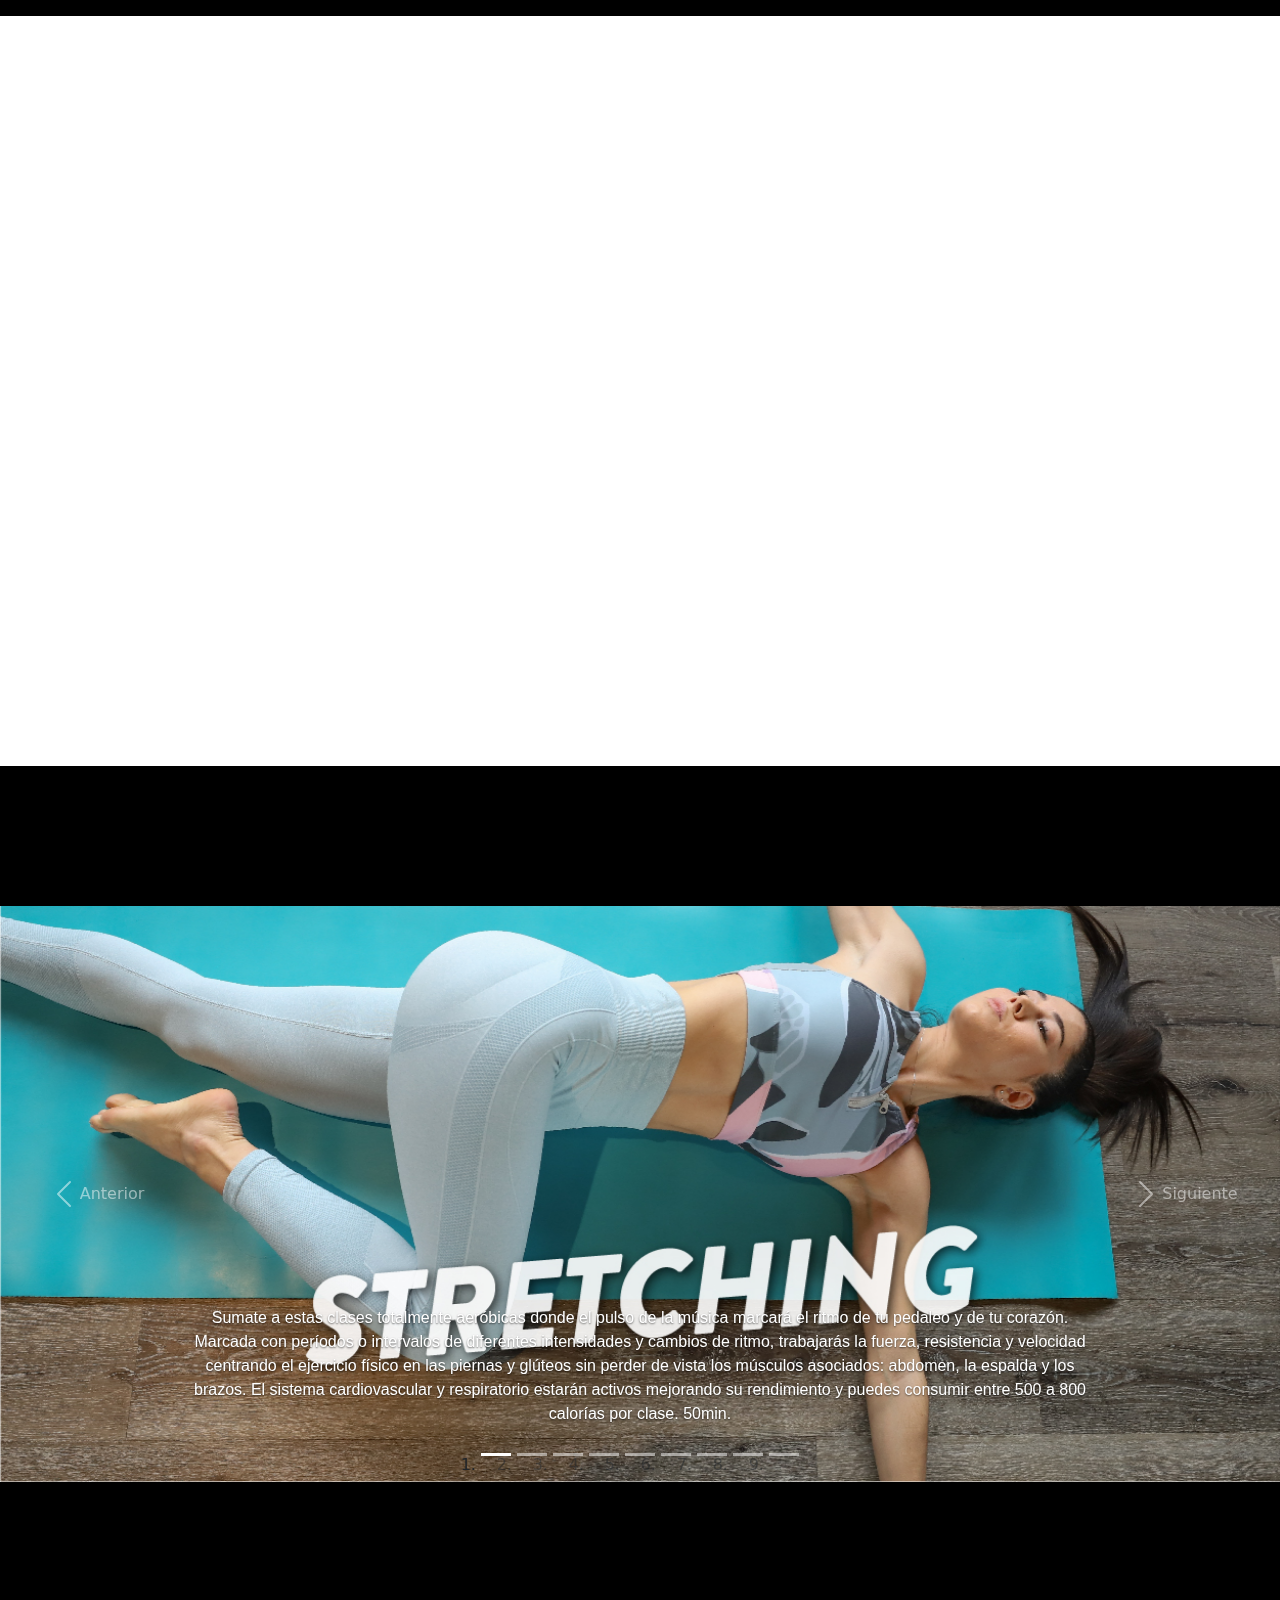
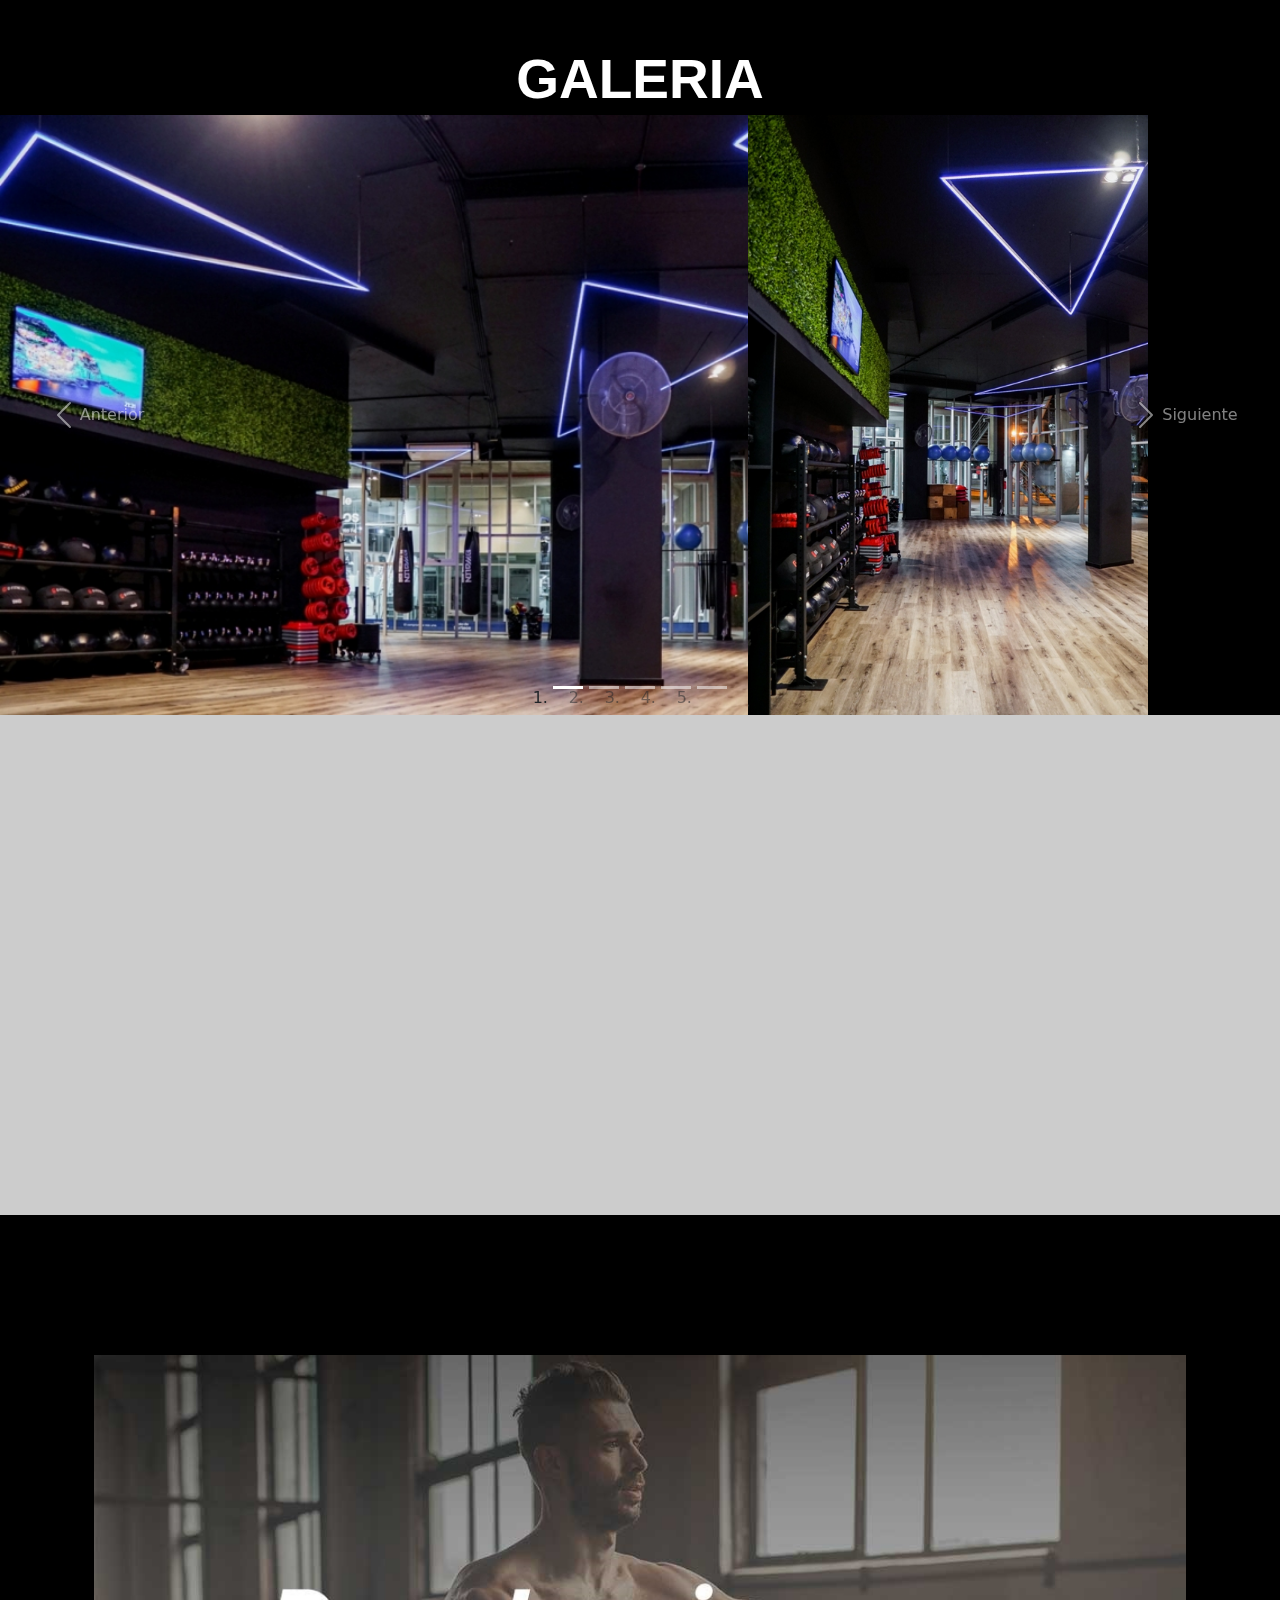
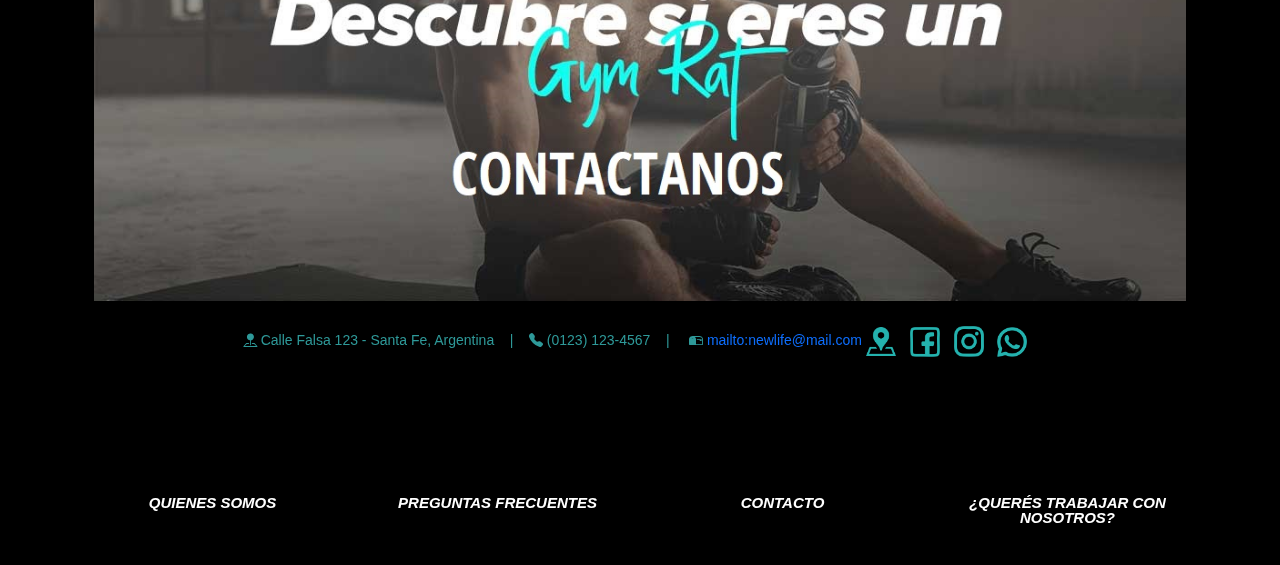
==== commit fc7c37d9: "cambiado etiquetas <pre> por <p> en lso textos que faltaban y agregado estilos para la lista en secc" ====
--- a/index.html
+++ b/index.html
@@ -88,7 +88,7 @@
 
         <main>
             <!-- =================================== BOTON FLOTANTE =============================== -->
-            <div class="d-none d-sm-block" id="toTop" style="display: block;">
+            <div class="d-none d-sm-block contenedor-flotante" id="toTop" >
                 <a href="html/preinscripcion.html">
                     <button class="btn btn-large btn-principal">
                             HACETE
@@ -97,8 +97,7 @@
                 </a>
             </div>
 
-            <div class="d-block d-lg-none d-xl-block d-md-none d-lg-block d-sm-none d-md-block d-xl-none" id="toTopcel"
-                style="display: block;">
+            <div class="d-block d-lg-none d-xl-block d-md-none d-lg-block d-sm-none d-md-block d-xl-none contenedor-flotante" id="toTopcel">
                 <a href="html/preinscripcion.html">
                     <button class="btn btn-large btn-principal">
                         HACETE SOCIO
@@ -116,18 +115,20 @@
                                 <h1 class="titulo-n">New Life Premium Fitness Center</h1>
                             </div>
                             <div>
-                                <pre class="parrafo2">
-New Life Premium Fitness Center está ubicado en el Corporate Tower del Puerto
-de Santa
-Fe. Tenemos para ofrecerte:
-Ambientes climatizados.
-Vista panorámica 360º.
-Sala de musculación supervisada por profesionales.
-Vestuarios completos.
-Equipamiento de última tecnología y calidad.
-WIFI en todos los salones.
-Cocheras techadas sin cargo.
-                                </pre>
+                                
+                                <p class="parrafo2">New Life Premium Fitness Center está ubicado en el Corporate Tower del Puerto
+                                de Santa
+                                Fe. Tenemos para ofrecerte:</p>
+                                <ul class="parrafo2">
+                                    <li>Ambientes climatizados.</li>
+                                    <li>Vista panorámica 360º.</li>
+                                    <li>Sala de musculación supervisada por profesionales.</li>
+                                    <li>Vestuarios completos.</li>
+                                    <li>Equipamiento de última tecnología y calidad.</li>
+                                    <li>WIFI en todos los salones.</li>
+                                    <li>Cocheras techadas sin cargo.</li>
+                                </ul>
+                                
 
                             </div>
                         </div>
--- a/css/estilos.css
+++ b/css/estilos.css
@@ -57,6 +57,10 @@
 }
 
 /* ############################################################ BOTON FLOTANTE ############################################################################# */
+
+.contenedor-flotante{
+    display: block;
+}
 
 #toTop {
 
@@ -133,6 +137,10 @@
     font-style: normal;
     font-weight: 300;
     margin-top: 20px
+}
+
+.parrafo2 > li{
+    list-style-type: none;
 }
 
 /* ======================================== VIDEO PROMO ==================================== */
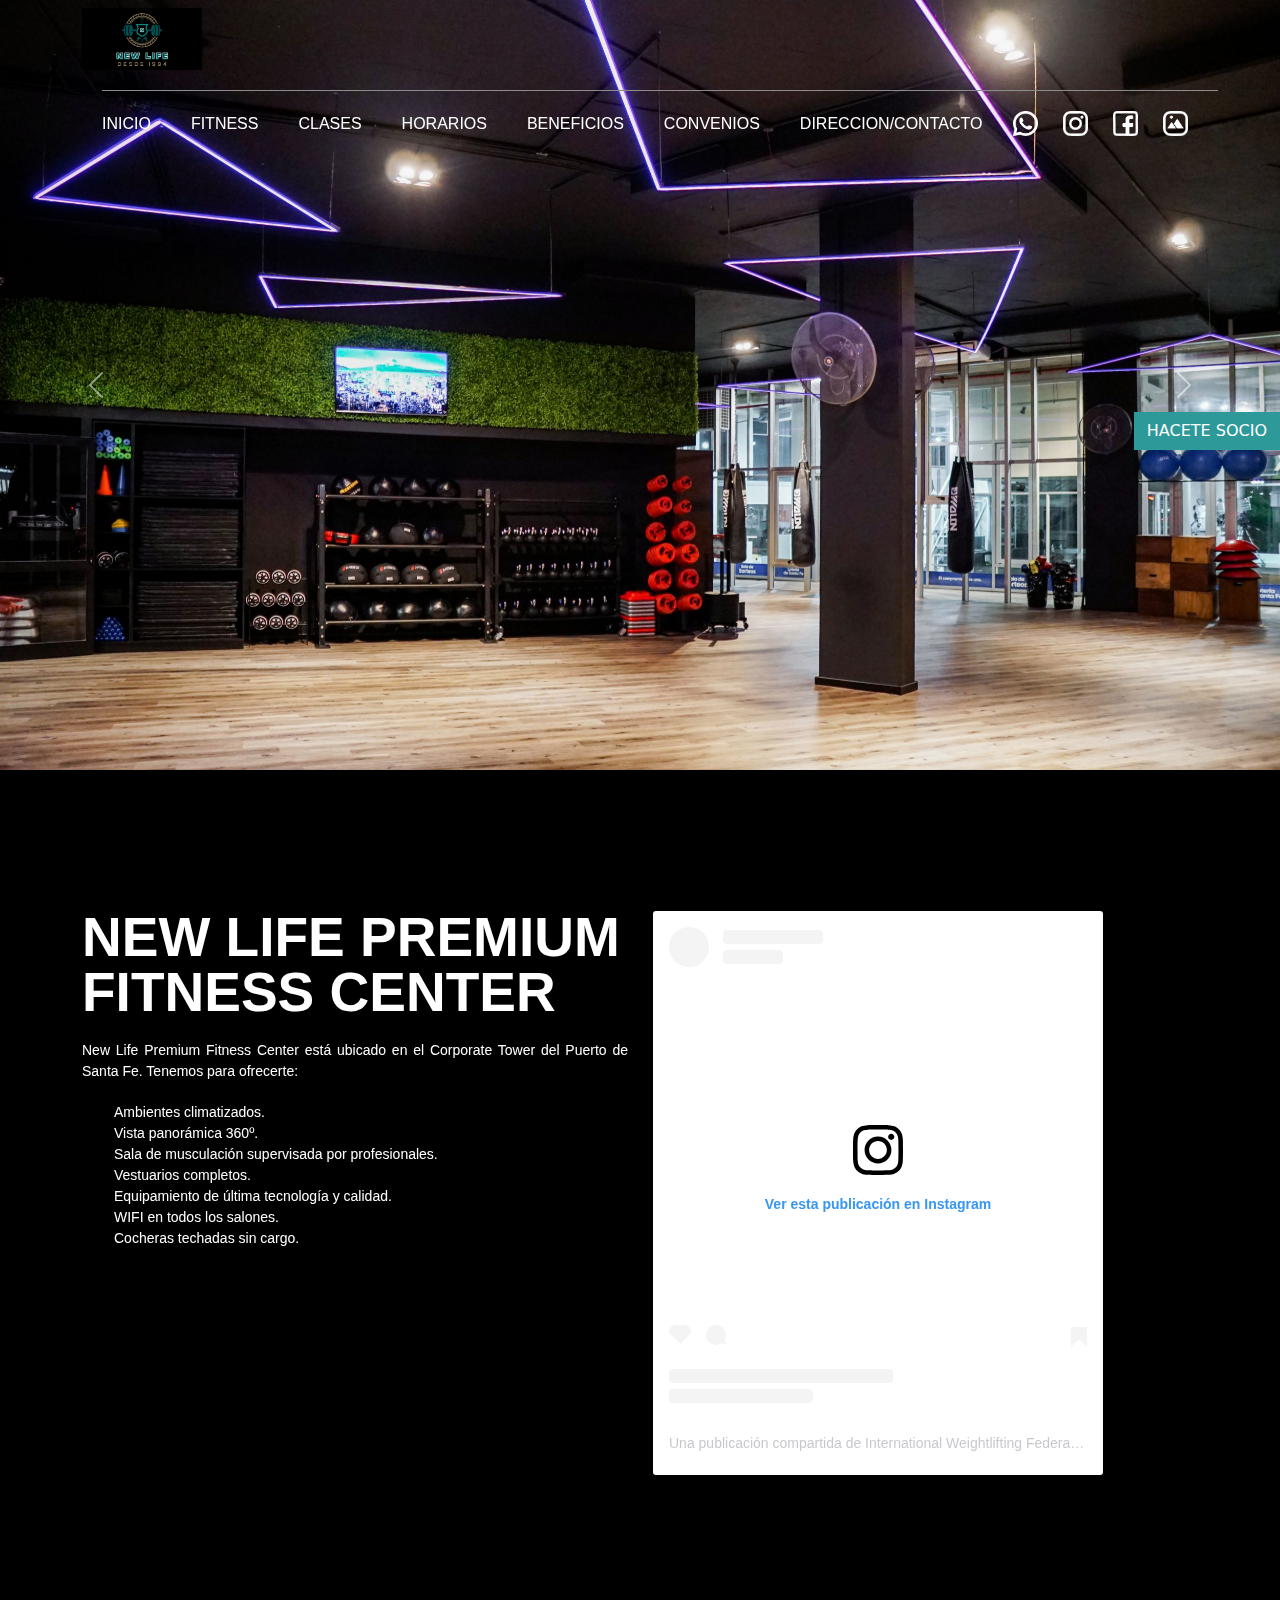
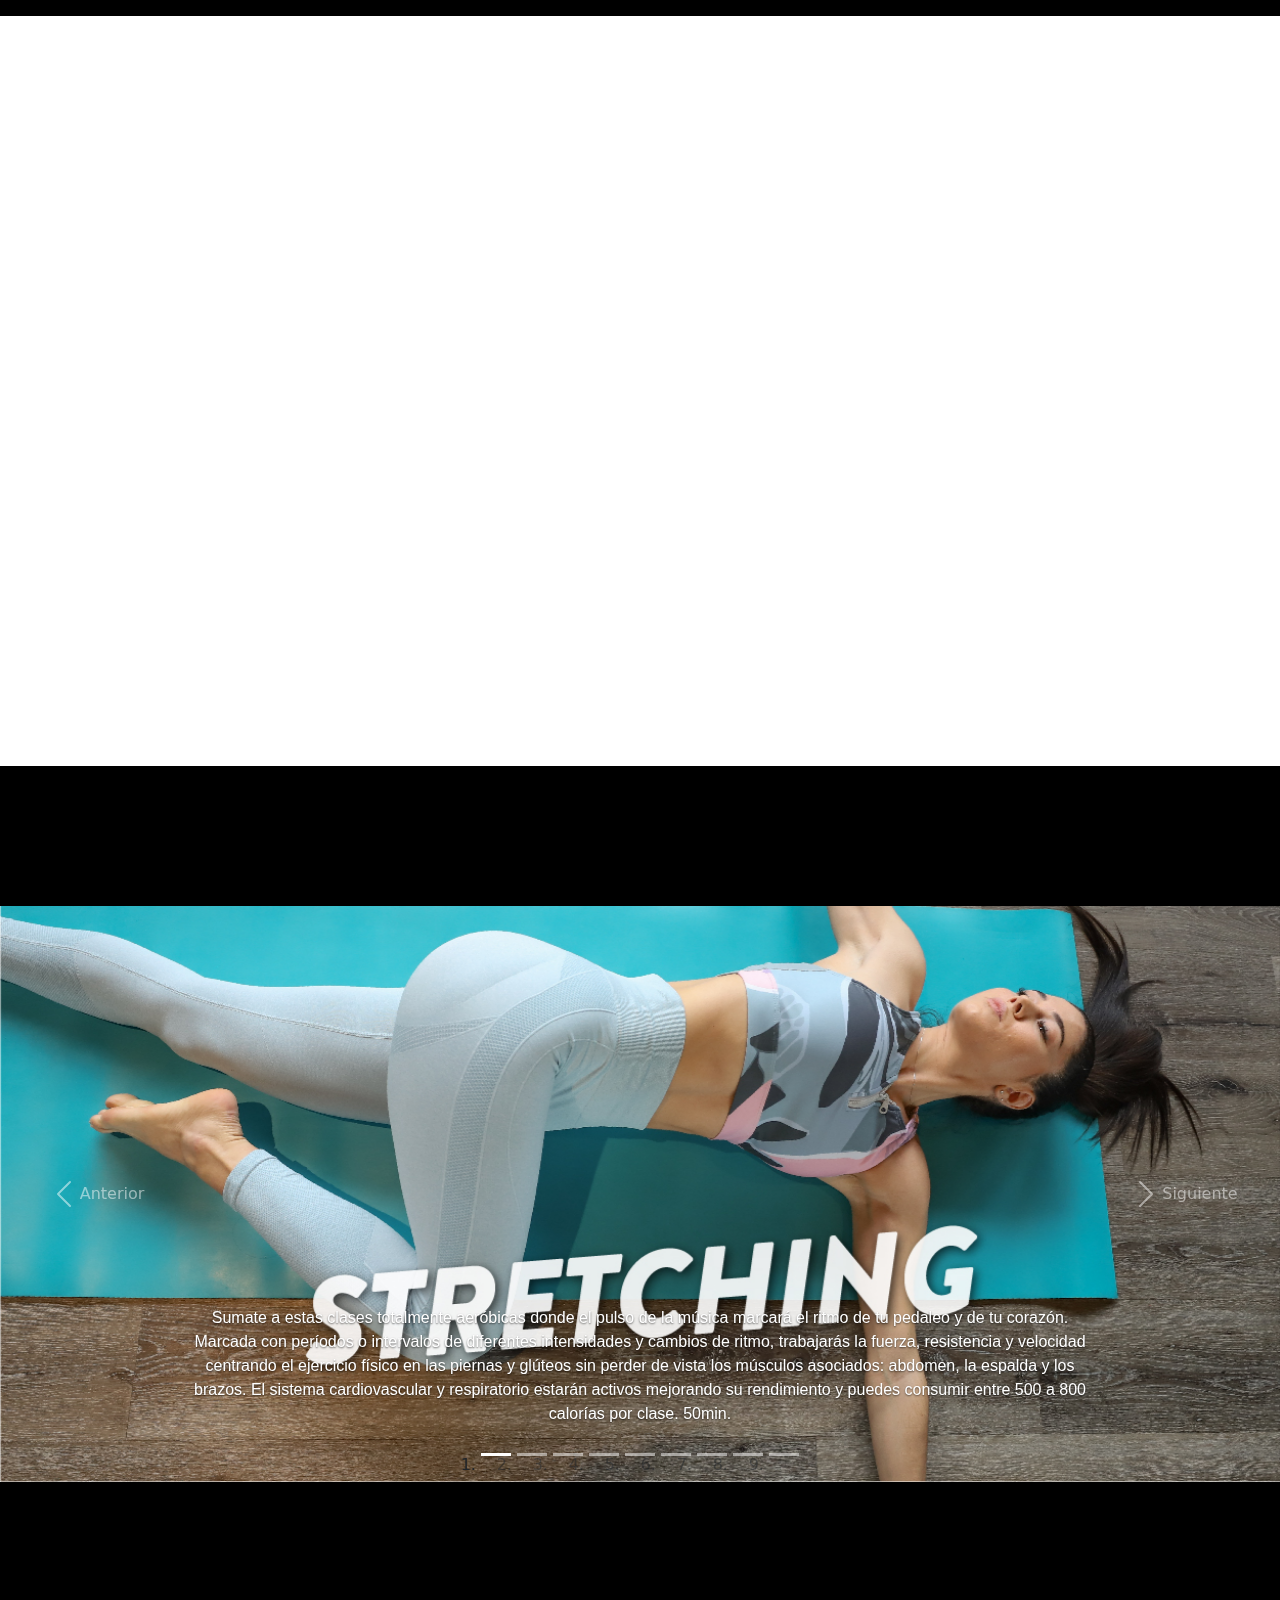
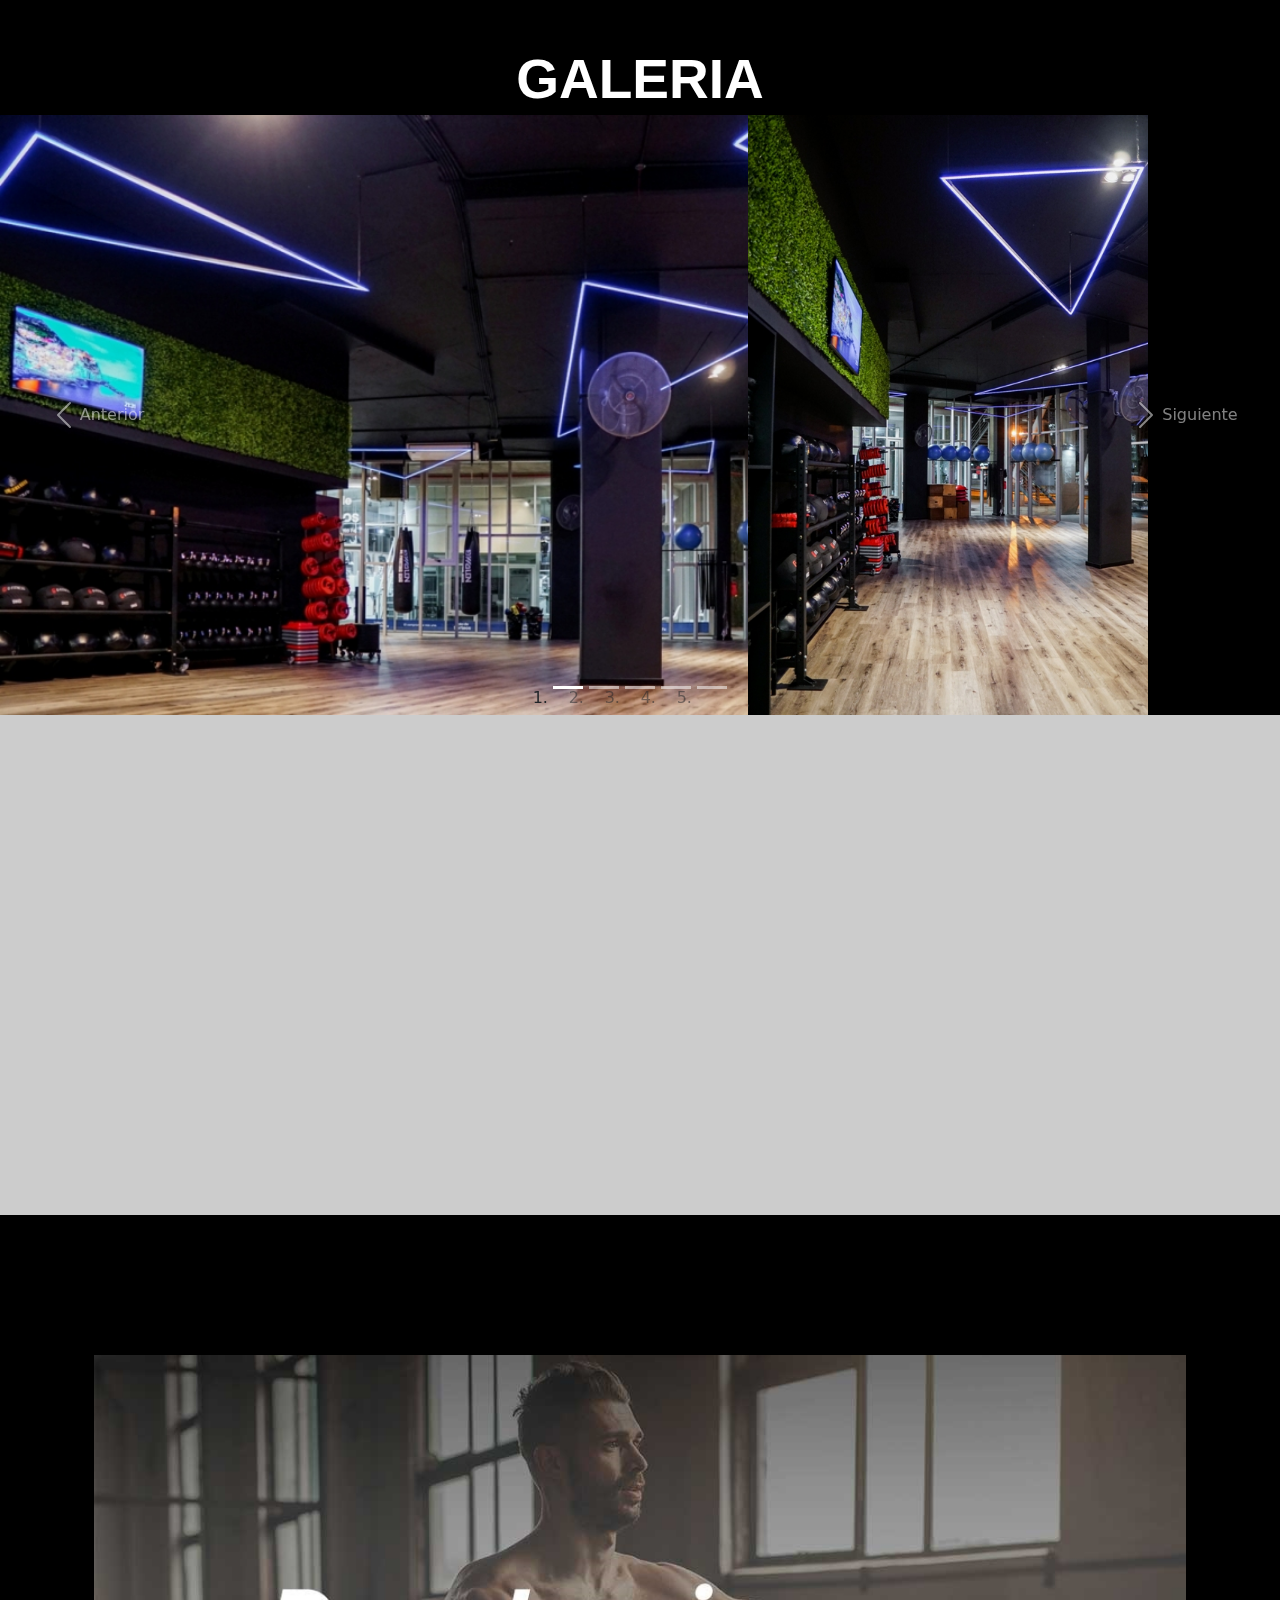
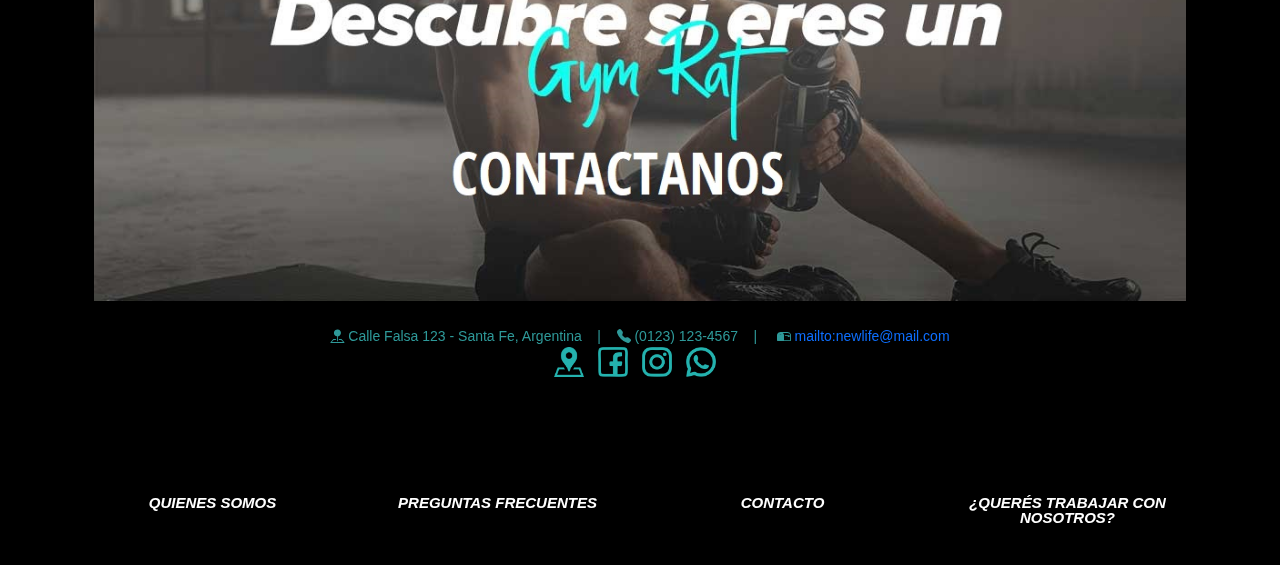
==== commit 4e747d88: "agregada una tabla de horarios responsive, pero se deje la origina para pantallas grandes, tambien e" ====
--- a/index.html
+++ b/index.html
@@ -19,8 +19,8 @@
         <header>
             <nav class="navbar navbar-expand-md navbar-dark fixed-top">
                 <div class="container">
-                    <a class="page-scroll" href="#pagina-top"><img src="imagenes/landscapelogo.jpeg"
-                            alt="Logo de New Life Premium Fitness Center" width="120"></a>
+                    <a class="logo-img" href="#pagina-top"><img src="imagenes/landscapelogo.jpeg"
+                            alt="Logo de New Life Premium Fitness Center"></a>
                     <div class="m-gris"></div>
 
                     <button class="navbar-toggler" type="button" data-bs-toggle="collapse"
@@ -43,12 +43,12 @@
 
                         <div class="cabecera-r">
                             <a href="https://web.whatsapp.com" target="_blank"><img src="imagenes/whatsapp2.png"
-                                    height="25" alt="Logo de Whatsapp, enlace a la pagina de Whatsapp"></a>
+                                    alt="Logo de Whatsapp, enlace a la pagina de Whatsapp"></a>
                             <a href="https://www.instagram.com" target="_blank"><img src="imagenes/instagram.png"
-                                    height="25" alt="Logo de Instagram, enlace a la pagina de Instagram"></a>
+                                    alt="Logo de Instagram, enlace a la pagina de Instagram"></a>
                             <a href="https://www.facebook.com" target="_blank"><img src="imagenes/facebook.png"
-                                    height="25" alt="Logo de Facebook, enlace a la pagina de facebook"></a>
-                            <a href="#galeria"><img src="imagenes/galeria.png" height="25"
+                                     alt="Logo de Facebook, enlace a la pagina de facebook"></a>
+                            <a href="#galeria"><img src="imagenes/galeria.png"
                                     alt="Logo de enlace que dirige a la seccion de galeria de imagenes ne la pagina principal"></a>
                         </div>
                     </div>
@@ -474,13 +474,13 @@
                     <div class="carousel-inner">
                         <div class="carousel-item active">
                             <div class="col-12 row">
-                                <div class="d-none d-sm-block col-6">
-                                    <img src="imagenes/galeria_10.jpg" height="600"
+                                <div class="d-none d-sm-block col-6 img-carousel">
+                                    <img src="imagenes/galeria_10.jpg"
                                         alt="Primera imagen de la galeria de imagenes, esta imagen solo es visible en la version desktop del sitio">
                                 </div>
 
-                                <div class="d-md-none d-lg-block d-lg-none d-xl-block col-6">
-                                    <img src="imagenes/vertical_01.jpg" height="600"
+                                <div class="d-md-none d-lg-block d-lg-none d-xl-block col-6 img-carousel">
+                                    <img src="imagenes/vertical_01.jpg"
                                         alt="Segunda imagen de la galeria de imagenes, esta imagen es visible en ambas versiones (mobile y desktop) del sitio">
                                 </div>
                             </div>
@@ -488,13 +488,13 @@
 
                         <div class="carousel-item">
                             <div class="div col-12 row">
-                                <div class="d-none d-sm-block col-6">
-                                    <img src="imagenes/galeria_11.jpg" height="600"
+                                <div class="d-none d-sm-block col-6 img-carousel">
+                                    <img src="imagenes/galeria_11.jpg"
                                         alt="Tercera imagen de la galeria de imagenes, esta imagen solo es visible en la version desktop del sitio">
                                 </div>
 
-                                <div class="d-md-none d-lg-block d-lg-none d-xl-block col-6">
-                                    <img src="imagenes/vertical_02.jpg" height="600"
+                                <div class="d-md-none d-lg-block d-lg-none d-xl-block col-6 img-carousel">
+                                    <img src="imagenes/vertical_02.jpg"
                                         alt="Cuarta imagen de la galeria de imagenes, esta imagen es visible en ambas versiones (mobile y desktop) del sitio">
                                 </div>
                             </div>
@@ -502,13 +502,13 @@
 
                         <div class="carousel-item">
                             <div class="col-12 row">
-                                <div class="d-none d-sm-block col-6">
-                                    <img src="imagenes/galeria_13.jpg" height="600"
+                                <div class="d-none d-sm-block col-6 img-carousel">
+                                    <img src="imagenes/galeria_13.jpg"
                                         alt="Quinta imagen de la galeria de imagenes, esta imagen solo es visible en la version desktop del sitio">
                                 </div>
 
-                                <div class="d-md-none d-lg-block d-lg-none d-xl-block col-6">
-                                    <img src="imagenes/vertical_03.jpg" height="600"
+                                <div class="d-md-none d-lg-block d-lg-none d-xl-block col-6 img-carousel">
+                                    <img src="imagenes/vertical_03.jpg"
                                         alt="Sexta imagen de la galeria de imagenes, esta imagen es visible en ambas versiones (mobile y desktop) del sitio">
                                 </div>
                             </div>
@@ -516,13 +516,13 @@
 
                         <div class="carousel-item">
                             <div class="col-12 row">
-                                <div class="d-none d-sm-block col-6">
-                                    <img src="imagenes/galeria_14.jpg" height="600"
+                                <div class="d-none d-sm-block col-6 img-carousel">
+                                    <img src="imagenes/galeria_14.jpg"
                                         alt="Septima imagen de la galeria de imagenes, esta imagen solo es visible en la version desktop del sitio">
                                 </div>
 
-                                <div class="d-md-none d-lg-block d-lg-none d-xl-block col-6">
-                                    <img src="imagenes/vertical_06.jpg" height="600"
+                                <div class="d-md-none d-lg-block d-lg-none d-xl-block col-6 img-carousel">
+                                    <img src="imagenes/vertical_06.jpg"
                                         alt="Octava imagen de la galeria de imagenes, esta imagen es visible en ambas versiones (mobile y desktop) del sitio">
                                 </div>
                             </div>
@@ -530,13 +530,13 @@
 
                         <div class="carousel-item">
                             <div class="col-12 row">
-                                <div class="d-none d-sm-block col-6">
-                                    <img src="imagenes/galeria_15.jpg" height="600"
+                                <div class="d-none d-sm-block col-6 img-carousel">
+                                    <img src="imagenes/galeria_15.jpg"
                                         alt="Novena imagen de la galeria de imagenes, esta imagen solo es visible en la version desktop del sitio">
                                 </div>
 
-                                <div class="d-md-none d-lg-block d-lg-none d-xl-block col-6">
-                                    <img src="imagenes/vertical_06.jpg" height="600"
+                                <div class="d-md-none d-lg-block d-lg-none d-xl-block col-6 img-carousel">
+                                    <img src="imagenes/vertical_06.jpg"
                                         alt="Novena imagen de la galeria de imagenes, esta imagen es visible en ambas versiones (mobile y desktop) del sitio">
                                 </div> >
 
@@ -571,7 +571,7 @@
                     <div class="row galeria">
 
                         <div class="col-lg-12 col-sm-12 col-xs-12 ">
-                            <a href="html/contacto.html"><img src="imagenes/contacto.jpg" width="100%"
+                            <a href="html/contacto.html" class="contacto-main-img"><img src="imagenes/contacto.jpg"
                                     alt="Imagen que representa el enlace a la pagina de Contacto"></a>
                         </div>
 
@@ -586,17 +586,19 @@
                                 mailto:newlife@mail.com
                             </a>
 
-                            <a href="https://www.google.com.ar/maps" target="_blank"><img class="ico"
-                                    src="imagenes/maps.png" width="30" alt="Imagen de enlace a Google Maps"></a>
-                            <a href="https://www.facebook.com" target="_blank"><img class="ico"
-                                    src="imagenes/facebook2.png" width="30"
+                            <div>
+                                <a href="https://www.google.com.ar/maps" target="_blank" class="contacto-img-redes"><img class="ico"
+                                    src="imagenes/maps.png"  alt="Imagen de enlace a Google Maps"></a>
+                            <a href="https://www.facebook.com" target="_blank" class="contacto-img-redes"><img class="ico"
+                                    src="imagenes/facebook2.png" 
                                     alt="Logo de Facebook, representa el enlace a la pagina de facebook"></a>
-                            <a href="https://www.instagram.com" target="_blank"><img class="ico"
-                                    src="imagenes/instagram2.png" width="30"
+                            <a href="https://www.instagram.com" target="_blank" class="contacto-img-redes"><img class="ico"
+                                    src="imagenes/instagram2.png"
                                     alt="Logo de Instagram, representa el enlace a la pagina de Instagram"></a>
-                            <a href="https://web.whatsapp.com/" target="_blank"><img class="ico"
-                                    src="imagenes/whatsapp.png" height="30"
+                            <a href="https://web.whatsapp.com/" target="_blank" class="contacto-img-redes"><img class="ico"
+                                    src="imagenes/whatsapp.png"
                                     alt="Logo de Whatsapp, representa el enlace a la pagina de Whatapp"></a>
+                            </div>
                         </div>
 
                     </div>
--- a/css/estilos.css
+++ b/css/estilos.css
@@ -5,10 +5,10 @@
     padding: 0;
 }
 
-pre{ 
-    white-space: pre-wrap; 
+pre {
+    white-space: pre-wrap;
     word-break: break-word;
- }
+}
 
 
 
@@ -49,16 +49,21 @@
     padding-left: 10px;
     padding-right: 10px;
     margin-right: 0px;
-}
-
-.navbar-toggler{
+    height: 25px;
+}
+
+.navbar-toggler {
     background-color: rgba(46, 153, 153, 60%);
     border: 3px;
 }
 
+.logo-img img{
+    width: 120px;
+}
+
 /* ############################################################ BOTON FLOTANTE ############################################################################# */
 
-.contenedor-flotante{
+.contenedor-flotante {
     display: block;
 }
 
@@ -139,7 +144,7 @@
     margin-top: 20px
 }
 
-.parrafo2 > li{
+.parrafo2>li {
     list-style-type: none;
 }
 
@@ -225,6 +230,10 @@
     margin-top: 30px;
 }
 
+.img-carousel img{
+    height: 600px;
+}
+
 /* ############################################################ SECCION 2 ############################################################################# */
 
 
@@ -274,6 +283,16 @@
     color: #15384D;
 }
 
+.contacto-img-redes img{
+    width: 30px;
+    height: 30px
+}
+
+.contacto-main-img img{
+    width: 100%;
+    
+}
+
 /* ############################################################ FOOTER ############################################################################# */
 
 .footer-seccion {
@@ -393,7 +412,7 @@
     margin-bottom: 15px;
 }
 
-.beneficios img{
+.beneficios img {
     width: 80%;
 }
 
@@ -504,6 +523,33 @@
     background: #000000;
 }
 
+
+.table-hover tbody tr th:nth-child(1) {
+    background-color: #2E9999;
+
+}
+
+.table-hover tbody tr th:nth-child(7) {
+    background-color: #2E9999;
+}
+
+/*th,
+td {
+    white-space: nowrap;
+}
+
+.first-col {
+    position: absolute;
+    width: 5em;
+    margin-left: -5em;
+}
+
+.table-wrapper {
+    overflow-x: scroll;
+    width: 600px;
+    margin: 0 auto;
+}*/
+
 /* ############################################################ PREGUNTAS FRECUENTES ############################################################################# */
 
 
@@ -555,7 +601,7 @@
     border-bottom: 1px solid #FFF;
 }
 
-.accordion-body{
+.accordion-body {
     background-color: #000000;
     color: #FFF;
 }
@@ -589,6 +635,6 @@
     color: white;
 }
 
-img{
+img {
     color: #FFF;
 }